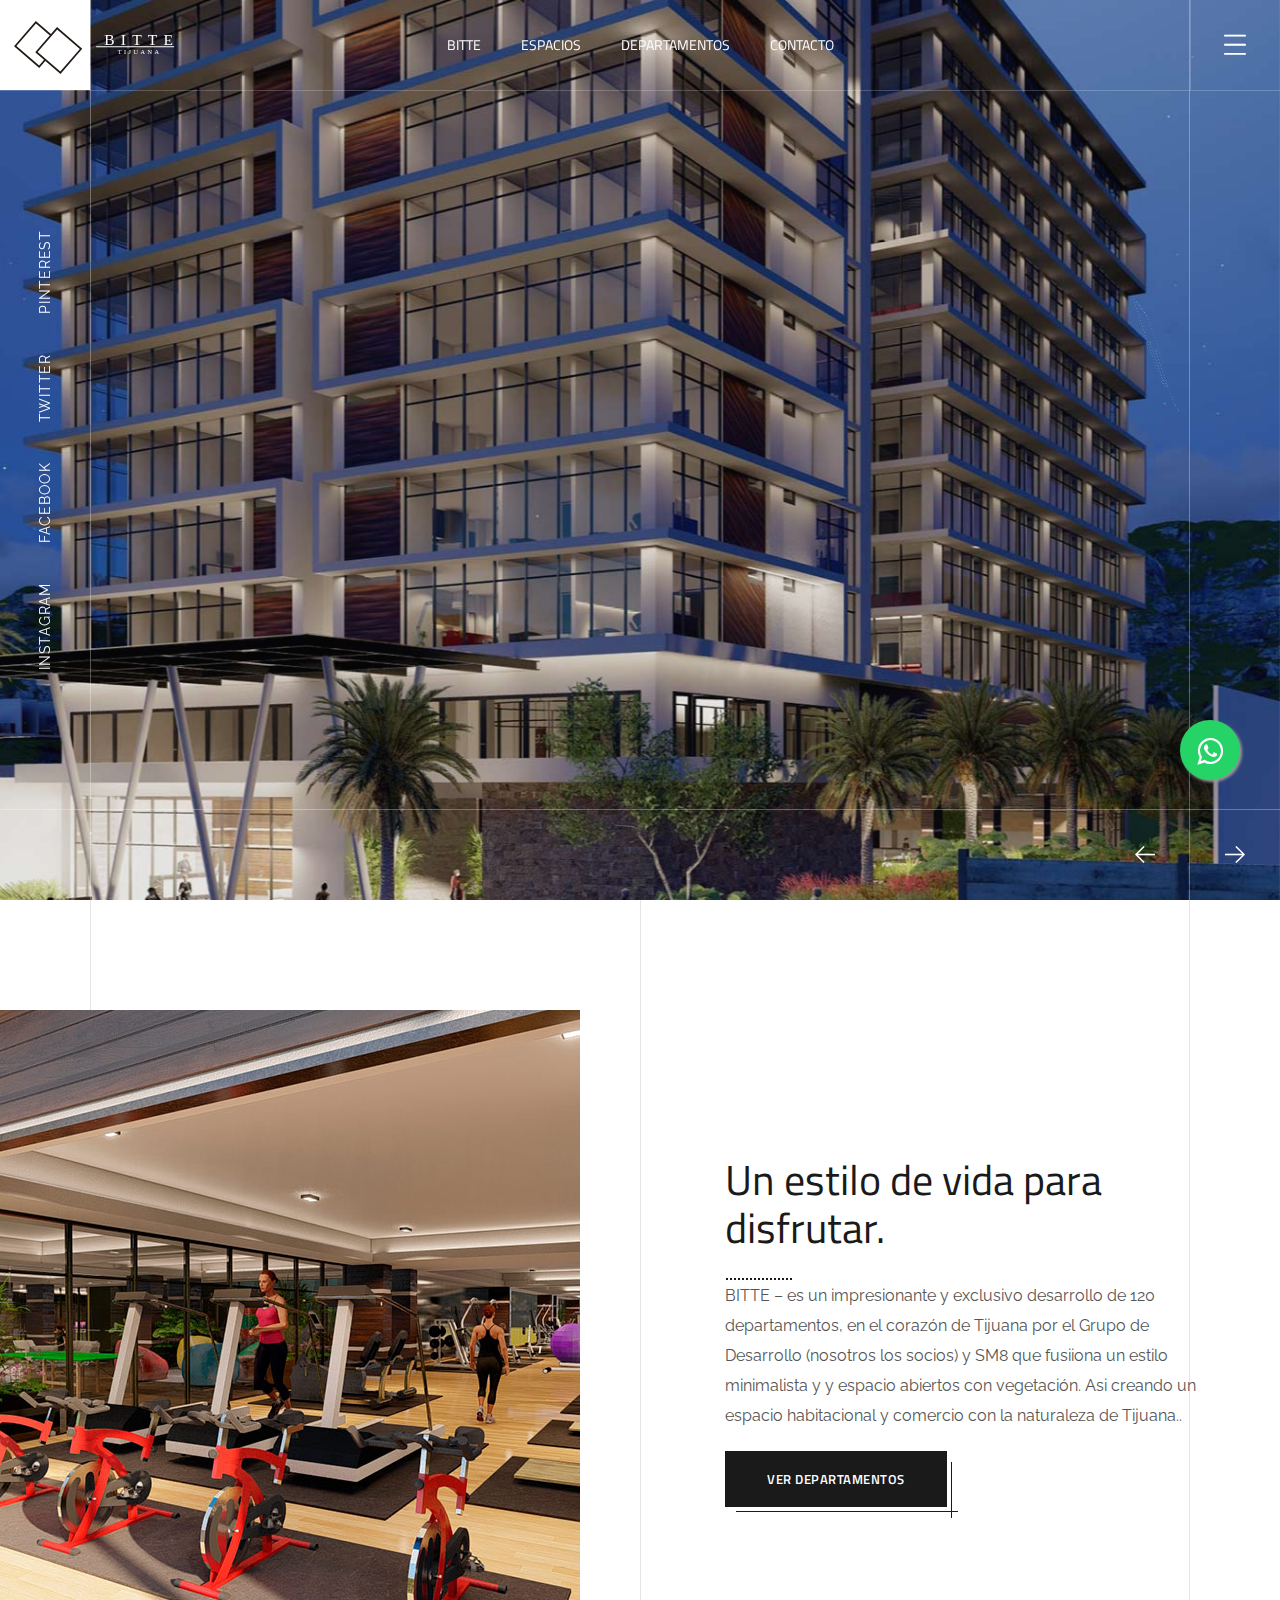
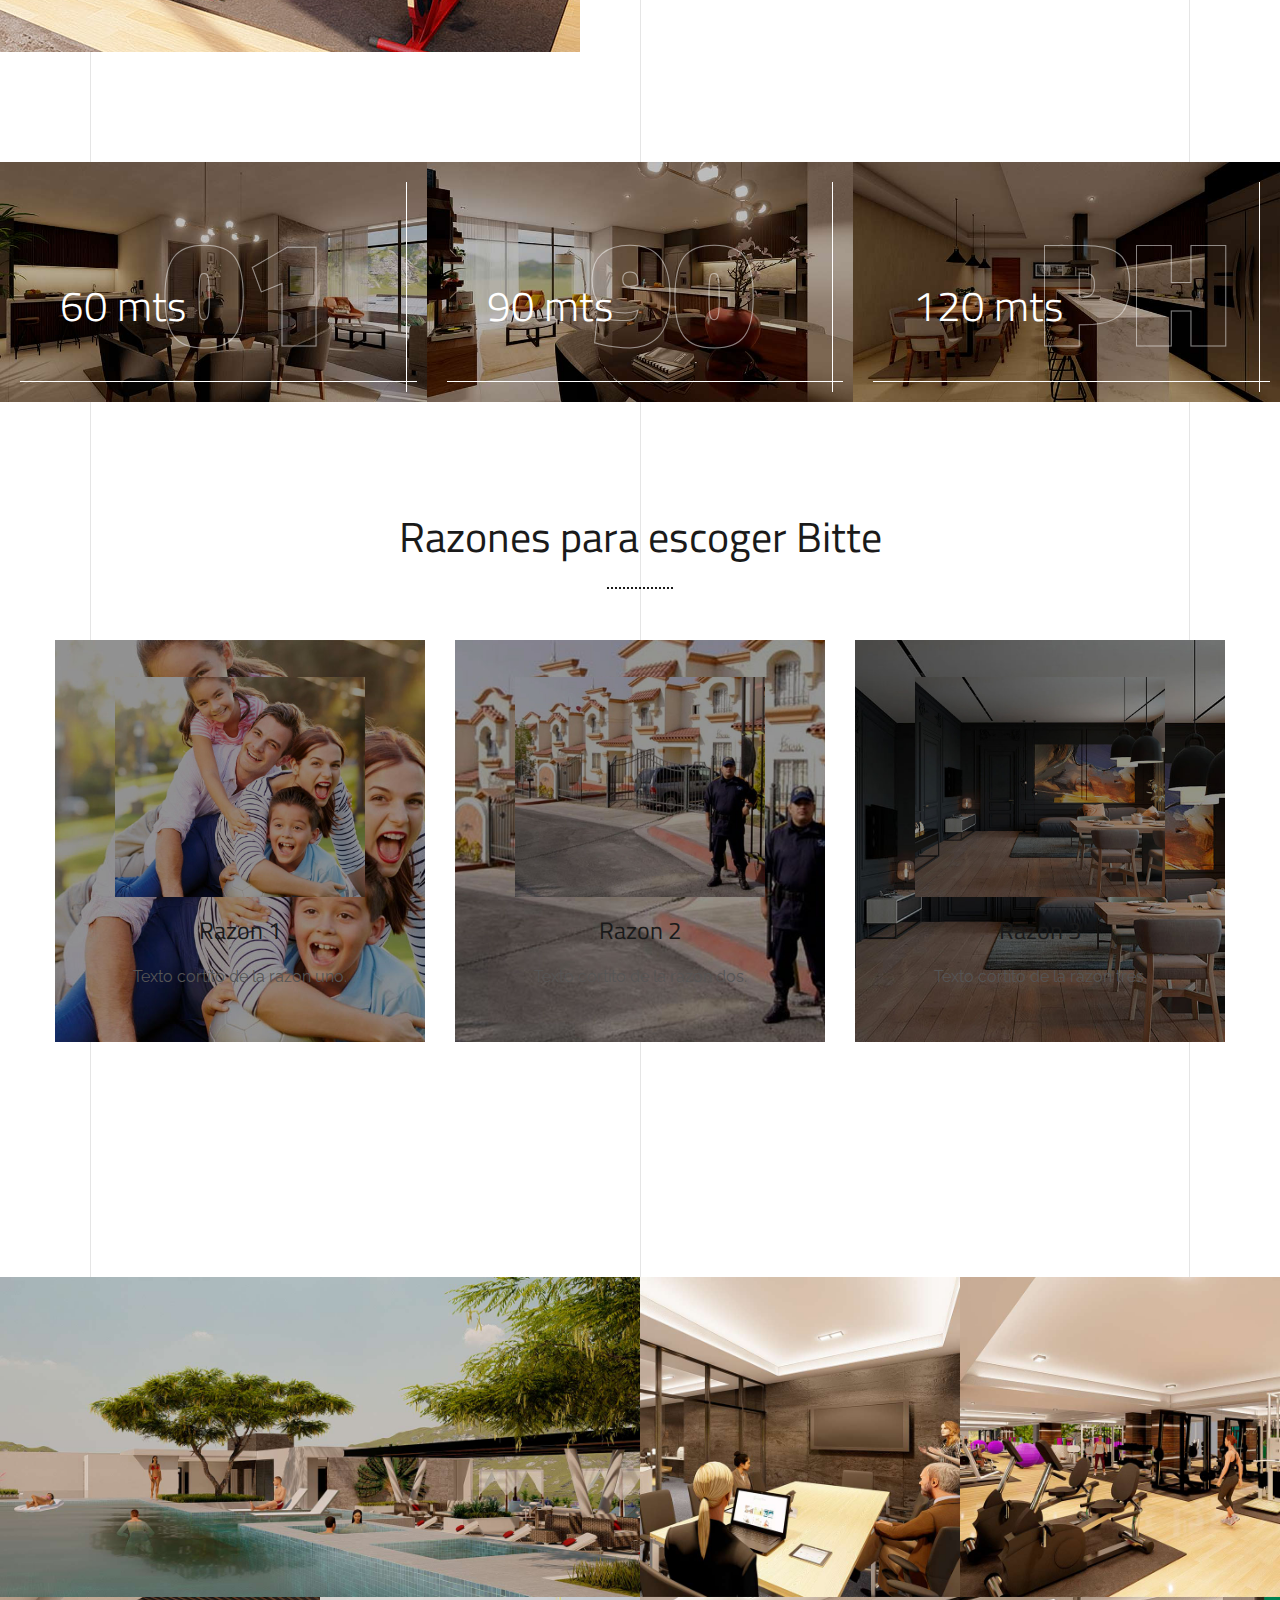
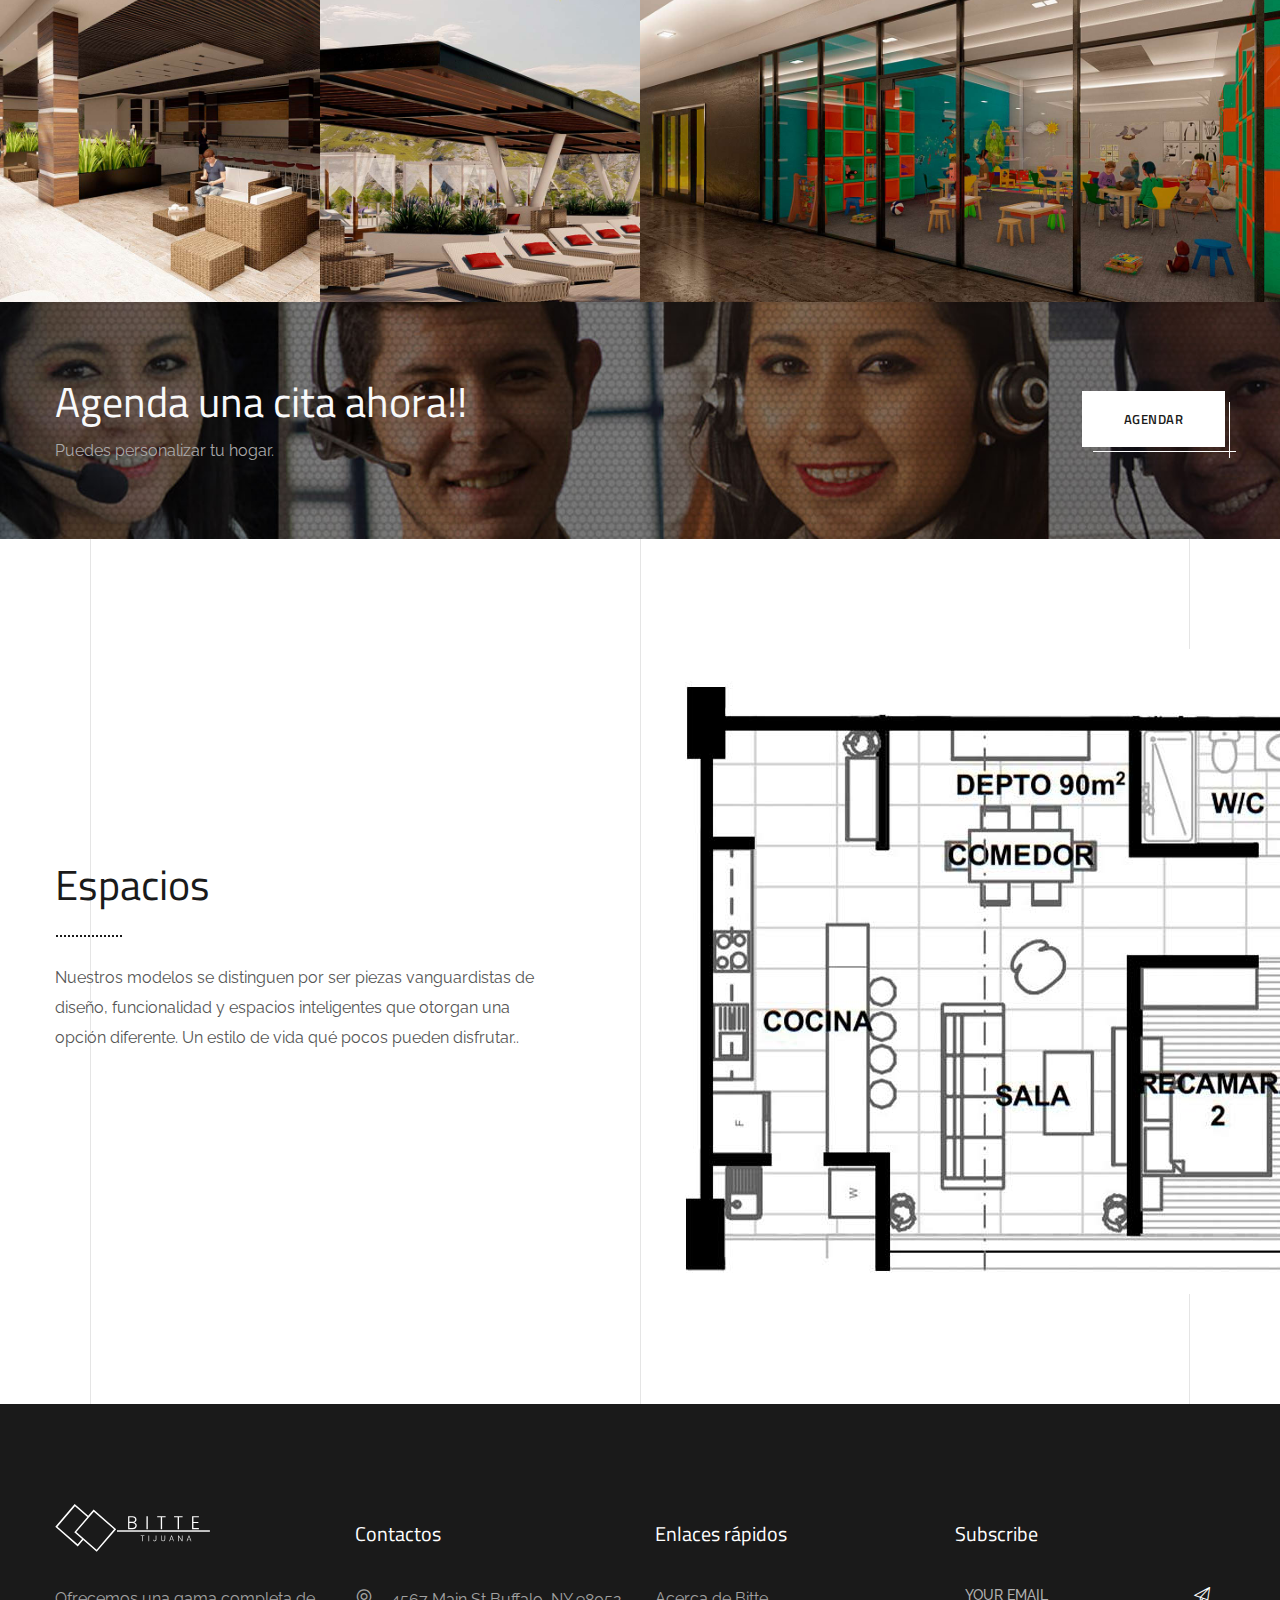
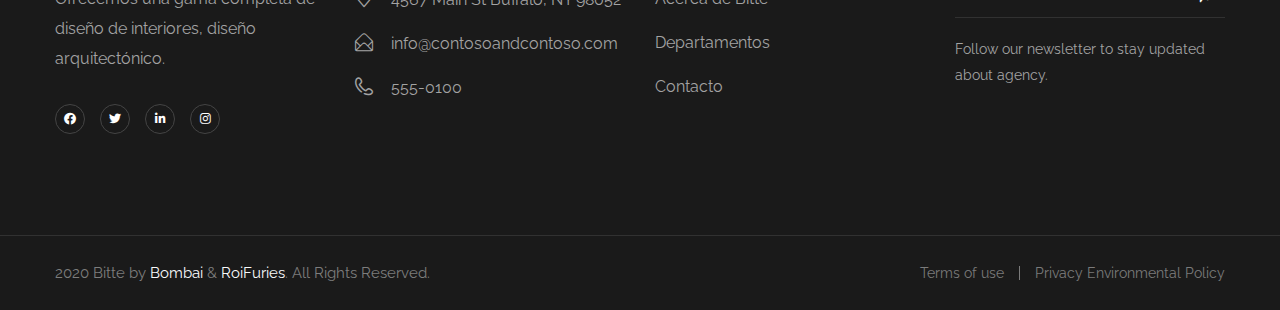
==== Bitte_Ahome.html @ 8642d8b3 "Changes 290721" ====
<!DOCTYPE html>
<html lang="en">

<head>
    <meta charset="utf-8">
    <meta http-equiv="X-UA-Compatible" content="IE=edge" />
    <meta name="viewport" content="width=device-width, initial-scale=1, maximum-scale=1" />
    <title>Bitte</title>
    <link rel="shortcut icon" type="image/x-icon" href="images/favicon.png" />
    <link rel="stylesheet" href="css/bootstrap.min.css" />
    <link rel="stylesheet" href="css/font-awesome.min.css" />
    <link rel="stylesheet" href="css/flaticon.css" />
    <link rel="stylesheet" href="css/owl.carousel.min.css" />
    <link rel="stylesheet" href="css/owl.theme.css" />
    <link rel="stylesheet" href="css/magnific-popup.css" />
    <link rel="stylesheet" href="css/lightgallery.css" />
    <link rel="stylesheet" href="css/woocommerce.css" />
    <link rel="stylesheet" href="css/royal-preload.css" />
    <link rel="stylesheet" href="./whats/w_style.css">

    <link rel="stylesheet" href="style.css" />
    <!-- REVOLUTION SLIDER CSS -->
    <link rel="stylesheet" type="text/css" href="plugins/revolution/revolution/css/settings.css">   
    <!-- REVOLUTION NAVIGATION STYLE -->
    <link rel="stylesheet" type="text/css" href="plugins/revolution/revolution/css/navigation.css">
</head>

<body>
    <!-- whatsapp nigga -->
	<link rel="stylesheet" href="https://maxcdn.bootstrapcdn.com/font-awesome/4.5.0/css/font-awesome.min.css">
	<a href="https://api.whatsapp.com/send?phone=525563388729&text=Hola%20quiero%20mas%20informacion" class="float" target="_blank">
	<i class="fa fa-whatsapp my-float"></i>
	</a>
<!--end to whatsapp nigga -->
    <div id="royal_preloader"></div>
    <div id="page" class="site">
        <header id="site-header" class="site-header header-transparent">
            <!-- Main Header start -->
            <div class="octf-main-header is-fixed">
                <div class="octf-area-wrap">
                    <div class="container-fluid octf-mainbar-container">
                        <div class="octf-mainbar">
                            <div class="octf-mainbar-row octf-row">
                                <div class="octf-col logo-col no-padding">
                                    <div id="site-logo" class="site-logo">
                                        <a href="index.html">
                                            <img src="images/logo.svg" alt="Theratio" class="">
                                        </a>
                                    </div>
                                </div>
                                <div class="octf-col menu-col no-padding">
                                    <nav id="site-navigation" class="main-navigation">
                                        <ul class="menu">
                                            <li><a href="Bitte_Ahome.html">Bitte    </a></li>
                                            <li><a href="BitteEspacios.html">Espacios</a></li>
                                            <li><a href="bitteDeptos.html">Departamentos</a></li>
                                            <li><a href="bitteContacto.html">Contacto</a></li>
                                        </ul>
                                    </nav>
                                </div>
                                <div class="octf-col cta-col text-right no-padding">
                                <!-- Call To Action -->
                                    <div class="octf-btn-cta">


                                        <div class="octf-sidepanel octf-cta-header">
                                            <div class="site-overlay panel-overlay"></div>
                                            <div id="panel-btn" class="panel-btn octf-cta-icons">
                                                <i class="ot-flaticon-menu"></i>
                                            </div>
                                        </div>
                                        
                                    </div>                              
                                </div>
                            </div>
                        </div>
                    </div>
                </div>
            </div>
            <div class="header_mobile">
                <div class="container-fluid">
                    <div class="octf-mainbar-row octf-row">
                        <div class="octf-col">
                            <div class="mlogo_wrapper clearfix">
                                <div class="mobile_logo">
                                    <a href="index.html">
                                        <img src="images/logo.svg" alt="Theratio">
                                    </a>
                                </div>
                            </div>
                        </div>
                        <div class="octf-col justify-content-end">
                            <div class="octf-search octf-cta-header">
                                <div class="toggle_search octf-cta-icons">
                                    <i class="ot-flaticon-search"></i>
                                </div>
                                <!-- Form Search on Header -->
                                <div class="h-search-form-field collapse">
                                    <div class="h-search-form-inner">
                                        <form role="search" method="get" class="search-form">
                                            <input type="search" class="search-field" placeholder="SEARCH..." value="" name="s">
                                            <button type="submit" class="search-submit"><i class="ot-flaticon-search"></i></button>
                                        </form>
                                    </div>                                  
                                </div>
                            </div>
                            <div class="octf-menu-mobile octf-cta-header">
                                <div id="mmenu-toggle" class="mmenu-toggle">
                                    <button><i class="ot-flaticon-menu"></i></button>
                                </div>
                                <div class="site-overlay mmenu-overlay"></div>
                                <div id="mmenu-wrapper" class="mmenu-wrapper on-right">
                                    <div class="mmenu-inner">
                                        <a class="mmenu-close" href="#"><i class="ot-flaticon-right-arrow"></i></a>
                                        <div class="mobile-nav">
                                            <ul id="menu-main-menu" class="mobile_mainmenu none-style">
                                                <li><a href="Bitte_Ahome.html">BITTE</a></li>
                                            <li><a href="BitteEspacios.html">Espacios</a></li>
                                            <li><a href="bitteDeptos.html">Departamentos</a></li>
                                            <li><a href="bitteContacto.html">Contacto</a></li>
                                            </ul>
                                        </div>
                                    </div>
                                </div>
                            </div>
                        </div>
                    </div>
                </div>
            </div>
        </header>

        <div id="side-panel" class="side-panel">
            <a href="#" class="side-panel-close"><i class="ot-flaticon-close-1"></i></a>
            <div class="side-panel-block">
                <div class="side-panel-wrap">
                    <div class="the-logo">
                        <a href="index-html">
                            <img src="images/logo-footer.svg" alt="Theratio">
                        </a>                    
                    </div>
                    <div class="ot-heading">
                        <h2 class="main-heading">Galería</h2>
                    </div>
                    <div class="image-gallery">
                        <div id="gallery-1" class="gallery galleryid-102 gallery-columns-3 gallery-size-thumbnail">
                            <figure class="gallery-item">
                                <div class="gallery-icon landscape">
                                    <!-- <a href="./images/galeria/bitte_Galeria1.jpg"></a> -->
                                        <img src="./images/galeria/bitte_Galeria1.jpg" class="" alt="">
                                    <!-- </a> -->
                                </div>
                            </figure>
                            <figure class="gallery-item">
                                <div class="gallery-icon landscape">
                                    <!-- <a href="#">   -->
                                        <img src="./images/galeria/bitte_Galeria2.jpg" class="" alt="">
                                    <!-- </a> -->
                                </div>
                            </figure>
                            <figure class="gallery-item">
                                <div class="gallery-icon landscape">
                                    <!-- <a href="./images/galeria/bitte_Galeria3.jpg"> -->
                                        <img src="./images/galeria/bitte_Galeria3.jpg" class="" alt="">
                                    <!-- </a> -->
                                </div>
                            </figure>
                            <figure class="gallery-item">
                                <div class="gallery-icon landscape">
                                    <!-- <a href="./images/galeria/bitte_Galeria1.jpg"> -->
                                        <img src="./images/galeria/bitte_Galeria1.jpg" class="" alt="">
                                    <!-- </a> -->
                                </div>
                            </figure>
                            <figure class="gallery-item">
                                <div class="gallery-icon landscape">
                                    <!-- <a href="./images/galeria/bitte_Galeria2.jpg"> -->
                                        <img src="./images/galeria/bitte_Galeria2.jpg" class="" alt="">
                                    <!-- </a> -->
                                </div>
                            </figure>
                            <figure class="gallery-item">
                                <div class="gallery-icon landscape">
                                    <!-- <a href="./images/galeria/bitte_Galeria3.jpg"> -->
                                        <img src="./images/galeria/bitte_Galeria3.jpg" class="" alt="">
                                    <!-- </a> -->
                                </div>
                            </figure>
                        </div>
                    </div>
                    <div class="ot-heading ">
                        <h2 class="main-heading">Contactanos</h2>
                    </div>
                    <div class="side-panel-cinfo">
                        <ul class="panel-cinfo">
                            <li class="panel-list-item">
                                <span class="panel-list-icon"><i class="ot-flaticon-place"></i></span>
                                <span class="panel-list-text"> 4567 Main St Buffalo, NY 98052  </span>
                            </li>
                            <li class="panel-list-item">
                                <span class="panel-list-icon"><i class="ot-flaticon-mail"></i></span>
                                <span class="panel-list-text">info@contosoandcontoso.com</span>
                            </li>
                            <li class="panel-list-item">
                                <span class="panel-list-icon"><i class="ot-flaticon-phone-call"></i></span>
                                <span class="panel-list-text">+1555-0100</span>
                            </li>
                        </ul>
                    </div>
                    <div class="side-panel-social">
                        <ul>
                            <li><a href="http://twitter.com" target="_self"><i class="fab fa-twitter"></i></a></li>
                            <li><a href="http://facebook.com" target="_self"><i class="fab fa-facebook-f"></i></a></li>
                            <li><a href="http://linkedin.com" target="_self"><i class="fab fa-linkedin-in"></i></a></li>
                            <li><a href="http://instagram" target="_self"><i class="fab fa-instagram"></i></a></li>
                        </ul>
                    </div>
                </div>
            </div>
        </div>

        <div id="content" class="site-content">
            <div class="p-0">
                <div class="grid-lines grid-lines-horizontal z-index-1">
                    <span class="g-line-horizontal line-bottom color-line-secondary"></span>
                </div>
                <div class="grid-lines grid-lines-vertical z-index-1">
                    <span class="g-line-vertical line-left color-line-secondary"></span>
                    <span class="g-line-vertical line-right color-line-secondary"></span>
                </div>
                <div id="rev_slider_one_wrapper" class="rev_slider_wrapper fullscreen-container" data-alias="mask-showcase" data-source="gallery">
                    <!-- START REVOLUTION SLIDER 5.4.1 fullscreen mode -->
                    <div id="rev_slider_one" class="rev_slider fullscreenbanner" style="display:none;" data-version="5.4.1">
                        <ul>
                        
                            <!-- SLIDE 1 -->
                            <li data-index="rs-70" data-transition="fade" data-slotamount="default" data-hideafterloop="0" data-hideslideonmobile="off"  data-easein="default" data-easeout="default" data-masterspeed="300"  data-thumb="https://via.placeholder.com/1920x950.png"  data-rotate="0"  data-saveperformance="off"  data-title="" data-param1="1" data-param2="" data-param3="" data-param4="" data-param5="" data-param6="" data-param7="" data-param8="" data-param9="" data-param10="" data-description="">
                                <!-- MAIN IMAGE -->
                                <img src="./images/home/bitte_slider1.jpg" data-bgcolor='rgba(255,255,255,0)' style='' alt=""  data-bgposition="center center" data-bgfit="cover" class="rev-slidebg" data-bgrepeat="no-repeat" data-bgparallax="off" data-no-retina>
                                
                                <!-- LAYER 1  right image overlay dark-->

                                                            
                                <!-- LAYER 3  Thin text title-->
                                <div class="tp-caption tp-resizeme tp-caption-big" 
                                    id="slide-70-layer-1" 
                                    data-x="['center','center','center','center']" data-hoffset="['56','46','34','0']" 
                                    data-y="['center','center','center','center']" data-voffset="['-64','-72','-65','-50']" 
                                    data-fontsize="['206',150','0','0']"
                                    data-lineheight="['206','170','127','80']"
                                    data-letterspacing="['104','85','63','39']"
                                    data-fontweight="['900','900','900','900']"
                                    data-color="['transparent','transparent','transparent','transparent']"
                                    data-whitespace="nowrap"
                         
                                    data-type="text" 
                                    data-responsive_offset="on" 
                
                                    data-frames='[{"delay":500,"split":"chars","splitdelay":0.1,"speed":500,"frame":"0","from":"x:[105%];z:0;rX:45deg;rY:0deg;rZ:90deg;sX:1;sY:1;skX:0;skY:0;","mask":"x:0px;y:0px;s:inherit;e:inherit;","to":"o:1;","ease":"power4.inOut"},{"delay":"wait","speed":1000,"frame":"999","to":"x:50px;z:0;rX:0deg;rY:0deg;rZ:0deg;sX:1;sY:1;skX:0;skY:0;","ease":"power3.inOut"}]'

                                    data-textAlign="['center','center','center','center']"
                
                                    >Estilo
                                </div>
                                       
                                <!-- LAYER 4  Bold Title-->
                                <div class="tp-caption tp-resizeme tp-caption-main" 
                                    id="slide-70-layer-2" 
                                    data-x="['center','center','center','center']" data-hoffset="['2','0','0','0']" 
                                    data-y="['center','center','center','center']" data-voffset="['-56','-63','-60','-65']"
                                    data-fontsize="['93','72','55','40']"
                                    data-lineheight="['83','70','51','55']"
                                    data-color="['#fff','#fff','#fff','#fff']"
                                    data-fontweight="['200','200','200','200']"
                                    data-whitespace="nowrap"
                         
                                    data-type="text" 
                                    data-responsive_offset="on" 
                                    
                                    data-frames='[{"delay":900,"speed":1000,"frame":"0","from":"x:50px;opacity:0;","to":"o:1;","ease":"power3.inOut"},{"delay":"wait","speed":1000,"frame":"999","to":"x:50px;opacity:0;","ease":"power3.inOut"}]'

                                    data-textAlign="['left','left','left','left']"
                
                                    >!Tu nuevo hogar te está esperando!
                                </div>
                                                                    
                                <!-- LAYER 5  Paragraph-->
                                <div class="tp-caption tp-resizeme tp-desc" 
                                    id="slide-70-layer-3" 
                                    data-x="['center','center','center','center']" data-hoffset="['0','0','0','0']"
                                    data-y="['center','center','center','center']" data-voffset="['54','43','31','15']" 
                                    data-fontsize="['19','18','17','16']"
                                    data-lineheight="['33','27','28','24']"
                                    data-width="['818','630','500','417']"
                                    data-weight="['500','500','500','500']"
                                    data-color="['#fff','#fff','#fff','#fff']"
                                    data-whitespace="normal"
                         
                                    data-type="text" 
                                    data-responsive_offset="on" 
                
                                    data-frames='[{"delay":1200,"speed":1000,"frame":"0","from":"x:50px;opacity:0;","to":"o:1;","ease":"power3.inOut"},{"delay":"wait","speed":1000,"frame":"999","to":"x:50px;opacity:0;","ease":"power3.inOut"}]'
                                    
                                    data-textAlign="['center','center','center','center']"
                
                                    >El mejor estilo de Tijuana
                                    </div> 
        
                                <!-- LAYER 6  Read More-->
                                <div class="tp-caption rev-btn" 
                                    id="slide-70-layer-4" 
                                    data-x="['center','center','center','center']" data-hoffset="['0','0','0','0']"  
                                    data-y="['center','center','center','center']" data-voffset="['170','140','119','110']"
                                    data-fontsize="['13','18','17','0']"
                                    data-lineheight="['25','18','16','16']"
                                    data-width="none"
                                    data-height="none"
                                    data-whitespace="nowrap"   
                                    data-responsive_offset="on" 
                
                                    data-frames='[{"delay":1500,"speed":1000,"frame":"0","from":"x:50px;opacity:0;","to":"o:1;","ease":"power3.inOut"},{"delay":"wait","speed":1000,"frame":"999","to":"x:50px;opacity:0;","ease":"power3.inOut"}]'
                                    
                                    data-textAlign="['center','center','center','center']"
                                    data-paddingtop="[0,0,0,0]"
                                    data-paddingright="[0,0,0,0]"
                                    data-paddingbottom="[0,0,0,0]"
                                    data-paddingleft="[0,0,0,0]"
                
                                    ><a href="./bitteDeptos.html" class="octf-btn octf-btn-primary btn-slider btn-large">Ver departamentos</a>
                                </div>  
                       
                            </li>  
                                         

                            <!-- SLIDE 1 -->
                            <li data-index="rs-71" data-transition="fade" data-slotamount="default" data-hideafterloop="0" data-hideslideonmobile="off"  data-easein="default" data-easeout="default" data-masterspeed="300"  data-thumb="https://via.placeholder.com/1920x950.png"  data-rotate="0"  data-saveperformance="off"  data-title="" data-param1="1" data-param2="" data-param3="" data-param4="" data-param5="" data-param6="" data-param7="" data-param8="" data-param9="" data-param10="" data-description="">
                                <!-- MAIN IMAGE -->
                                <img src="./images/home/bitte_slider3.jpg" data-bgcolor='#ffffff' style='' alt=""  data-bgposition="center center" data-bgfit="cover" data-bgrepeat="no-repeat" class="rev-slidebg" data-bgparallax="off" data-no-retina>
                                  
                                                            
                                <!-- LAYER 3  Thin text title-->
                                <div class="tp-caption tp-resizeme tp-caption-big" 
                                    id="slide-71-layer-1" 
                                    data-x="['center','center','center','center']" data-hoffset="['56','46','34','0']" 
                                    data-y="['center','center','center','center']" data-voffset="['-64','-72','-65','-50']" 
                                    data-fontsize="['206',150','0','0']"
                                    data-lineheight="['206','170','127','80']"
                                    data-letterspacing="['104','85','63','39']"
                                    data-fontweight="['900','900','900','900']"
                                    data-color="['transparent','transparent','transparent','transparent']"
                                    data-whitespace="nowrap"
                         
                                    data-type="text" 
                                    data-responsive_offset="on" 
                
                                    data-frames='[{"delay":500,"split":"chars","splitdelay":0.1,"speed":500,"frame":"0","from":"x:[105%];z:0;rX:45deg;rY:0deg;rZ:90deg;sX:1;sY:1;skX:0;skY:0;","mask":"x:0px;y:0px;s:inherit;e:inherit;","to":"o:1;","ease":"power4.inOut"},{"delay":"wait","speed":1000,"frame":"999","to":"x:50px;z:0;rX:0deg;rY:0deg;rZ:0deg;sX:1;sY:1;skX:0;skY:0;","ease":"power3.inOut"}]'

                                    data-textAlign="['center','center','center','center']"
                
                                    >Hogar
                                </div>
                                       
                                <!-- LAYER 4  Bold Title-->
                                <div class="tp-caption tp-resizeme tp-caption-main" 
                                    id="slide-71-layer-2" 
                                    data-x="['center','center','center','center']" data-hoffset="['2','0','0','0']" 
                                    data-y="['center','center','center','center']" data-voffset="['-56','-63','-60','-65']"
                                    data-fontsize="['93','72','55','40']"
                                    data-lineheight="['83','70','51','55']"
                                    data-color="['#fff','#fff','#fff','#fff']"
                                    data-fontweight="['200','200','200','200']"
                                    data-whitespace="nowrap"
                         
                                    data-type="text" 
                                    data-responsive_offset="on" 
                                    
                                    data-frames='[{"delay":900,"speed":1000,"frame":"0","from":"x:50px;opacity:0;","to":"o:1;","ease":"power3.inOut"},{"delay":"wait","speed":1000,"frame":"999","to":"x:50px;opacity:0;","ease":"power3.inOut"}]'

                                    data-textAlign="['left','left','left','left']"
                
                                    >!Tu nuevo hogar te está esperando!
                                </div>
                                                                    
                                <!-- LAYER 5  Paragraph-->
                                <div class="tp-caption tp-resizeme tp-desc" 
                                    id="slide-71-layer-3" 
                                    data-x="['center','center','center','center']" data-hoffset="['0','0','0','0']"
                                    data-y="['center','center','center','center']" data-voffset="['54','43','31','15']" 
                                    data-fontsize="['19','18','17','16']"
                                    data-lineheight="['33','27','28','24']"
                                    data-width="['818','630','500','417']"
                                    data-weight="['500','500','500','500']"
                                    data-color="['#fff','#fff','#fff','#fff']"
                                    data-whitespace="normal"
                         
                                    data-type="text" 
                                    data-responsive_offset="on" 
                
                                    data-frames='[{"delay":1200,"speed":1000,"frame":"0","from":"x:50px;opacity:0;","to":"o:1;","ease":"power3.inOut"},{"delay":"wait","speed":1000,"frame":"999","to":"x:50px;opacity:0;","ease":"power3.inOut"}]'
                                    
                                    data-textAlign="['center','center','center','center']"
                
                                    >El mejor estilo de Tijuana
                                    </div> 
        
                                <!-- LAYER 6  Read More-->
                                <div class="tp-caption rev-btn" 
                                    id="slide-71-layer-4" 
                                    data-x="['center','center','center','center']" data-hoffset="['0','0','0','0']"  
                                    data-y="['center','center','center','center']" data-voffset="['170','140','119','110']"
                                    data-fontsize="['13','18','17','0']"
                                    data-lineheight="['25','18','16','16']"
                                    data-width="none"
                                    data-height="none"
                                    data-whitespace="nowrap"   
                                    data-responsive_offset="on" 
                
                                    data-frames='[{"delay":1500,"speed":1000,"frame":"0","from":"x:50px;opacity:0;","to":"o:1;","ease":"power3.inOut"},{"delay":"wait","speed":1000,"frame":"999","to":"x:50px;opacity:0;","ease":"power3.inOut"}]'
                                    
                                    data-textAlign="['center','center','center','center']"
                                    data-paddingtop="[0,0,0,0]"
                                    data-paddingright="[0,0,0,0]"
                                    data-paddingbottom="[0,0,0,0]"
                                    data-paddingleft="[0,0,0,0]"
                
                                    ><a href="./bitteDeptos.html" class="octf-btn octf-btn-primary btn-slider btn-large">Ver departamentos</a>
                                </div>  
                            </li>  

                            <!-- SLIDE 1 -->
                            <li data-index="rs-72" data-transition="fade" data-slotamount="default" data-hideafterloop="0" data-hideslideonmobile="off"  data-easein="default" data-easeout="default" data-masterspeed="300"  data-thumb="https://via.placeholder.com/1920x950.png"  data-rotate="0"  data-saveperformance="off"  data-title="" data-param1="1" data-param2="" data-param3="" data-param4="" data-param5="" data-param6="" data-param7="" data-param8="" data-param9="" data-param10="" data-description="">
                                <!-- MAIN IMAGE -->
                                <img src="./images/home/bitte_slider2.jpg" data-bgcolor='#ffffff' style='' alt=""  data-bgposition="center center" data-bgfit="cover" data-bgrepeat="no-repeat" class="rev-slidebg" data-bgparallax="off" data-no-retina>
                                
                                                            
                                <!-- LAYER 3  Thin text title-->
                                <div class="tp-caption tp-resizeme tp-caption-big" 
                                    id="slide-72-layer-1" 
                                    data-x="['center','center','center','center']" data-hoffset="['56','46','34','0']" 
                                    data-y="['center','center','center','center']" data-voffset="['-64','-72','-65','-50']" 
                                    data-fontsize="['206',150','0','0']"
                                    data-lineheight="['206','170','127','80']"
                                    data-letterspacing="['104','85','63','39']"
                                    data-fontweight="['900','900','900','900']"
                                    data-color="['transparent','transparent','transparent','transparent']"
                                    data-whitespace="nowrap"
                         
                                    data-type="text" 
                                    data-responsive_offset="on" 
                
                                    data-frames='[{"delay":500,"split":"chars","splitdelay":0.1,"speed":500,"frame":"0","from":"x:[105%];z:0;rX:45deg;rY:0deg;rZ:90deg;sX:1;sY:1;skX:0;skY:0;","mask":"x:0px;y:0px;s:inherit;e:inherit;","to":"o:1;","ease":"power4.inOut"},{"delay":"wait","speed":1000,"frame":"999","to":"x:50px;z:0;rX:0deg;rY:0deg;rZ:0deg;sX:1;sY:1;skX:0;skY:0;","ease":"power3.inOut"}]'

                                    data-textAlign="['center','center','center','center']"
                
                                    >minimalista
                                </div>
                                       
                                <!-- LAYER 4  Bold Title-->
                                <div class="tp-caption tp-resizeme tp-caption-main" 
                                    id="slide-72-layer-2" 
                                    data-x="['center','center','center','center']" data-hoffset="['2','0','0','0']" 
                                    data-y="['center','center','center','center']" data-voffset="['-56','-63','-60','-65']"
                                    data-fontsize="['93','72','55','40']"
                                    data-lineheight="['83','70','51','55']"
                                    data-color="['#fff','#fff','#fff','#fff']"
                                    data-fontweight="['200','200','200','200']"
                                    data-whitespace="nowrap"
                         
                                    data-type="text" 
                                    data-responsive_offset="on" 
                                    
                                    data-frames='[{"delay":900,"speed":1000,"frame":"0","from":"x:50px;opacity:0;","to":"o:1;","ease":"power3.inOut"},{"delay":"wait","speed":1000,"frame":"999","to":"x:50px;opacity:0;","ease":"power3.inOut"}]'

                                    data-textAlign="['left','left','left','left']"
                
                                    > Estilo minimalista y  espacio abiertos
                                </div>
                                                                    
                                <!-- LAYER 5  Paragraph-->
                                <div class="tp-caption tp-resizeme tp-desc" 
                                    id="slide-72-layer-3" 
                                    data-x="['center','center','center','center']" data-hoffset="['0','0','0','0']"
                                    data-y="['center','center','center','center']" data-voffset="['54','43','31','15']" 
                                    data-fontsize="['19','18','17','16']"
                                    data-lineheight="['33','27','28','24']"
                                    data-width="['818','630','500','417']"
                                    data-weight="['500','500','500','500']"
                                    data-color="['#fff','#fff','#fff','#fff']"
                                    data-whitespace="normal"
                         
                                    data-type="text" 
                                    data-responsive_offset="on" 
                
                                    data-frames='[{"delay":1200,"speed":1000,"frame":"0","from":"x:50px;opacity:0;","to":"o:1;","ease":"power3.inOut"},{"delay":"wait","speed":1000,"frame":"999","to":"x:50px;opacity:0;","ease":"power3.inOut"}]'
                                    
                                    data-textAlign="['center','center','center','center']"
                
                                    >El mejor estilo de Tijuana
                                    </div> 
        
                                <!-- LAYER 6  Read More-->
                                <div class="tp-caption rev-btn" 
                                    id="slide-72-layer-4" 
                                    data-x="['center','center','center','center']" data-hoffset="['0','0','0','0']"  
                                    data-y="['center','center','center','center']" data-voffset="['170','140','119','110']"
                                    data-fontsize="['13','18','17','0']"
                                    data-lineheight="['25','18','16','16']"
                                    data-width="none"
                                    data-height="none"
                                    data-whitespace="nowrap"   
                                    data-responsive_offset="on" 
                
                                    data-frames='[{"delay":1500,"speed":1000,"frame":"0","from":"x:50px;opacity:0;","to":"o:1;","ease":"power3.inOut"},{"delay":"wait","speed":1000,"frame":"999","to":"x:50px;opacity:0;","ease":"power3.inOut"}]'
                                    
                                    data-textAlign="['center','center','center','center']"
                                    data-paddingtop="[0,0,0,0]"
                                    data-paddingright="[0,0,0,0]"
                                    data-paddingbottom="[0,0,0,0]"
                                    data-paddingleft="[0,0,0,0]"
                
                                    ><a href="./bitteDeptos.html" class="octf-btn octf-btn-primary btn-slider btn-large">Ver departamentos</a>
                                </div>  
                            </li>  
                            <!-- SLIDE 1 -->
                            <li data-index="rs-72" data-transition="fade" data-slotamount="default" data-hideafterloop="0" data-hideslideonmobile="off"  data-easein="default" data-easeout="default" data-masterspeed="300"  data-thumb="https://via.placeholder.com/1920x950.png"  data-rotate="0"  data-saveperformance="off"  data-title="" data-param1="1" data-param2="" data-param3="" data-param4="" data-param5="" data-param6="" data-param7="" data-param8="" data-param9="" data-param10="" data-description="">
                                <!-- MAIN IMAGE -->
                                <img src="./images/home/bitte_slider4.jpg" data-bgcolor='#ffffff' style='' alt=""  data-bgposition="center center" data-bgfit="cover" data-bgrepeat="no-repeat" class="rev-slidebg" data-bgparallax="off" data-no-retina>
                                
                                                            
                                <!-- LAYER 3  Thin text title-->
                                <div class="tp-caption tp-resizeme tp-caption-big" 
                                    id="slide-72-layer-1" 
                                    data-x="['center','center','center','center']" data-hoffset="['56','46','34','0']" 
                                    data-y="['center','center','center','center']" data-voffset="['-64','-72','-65','-50']" 
                                    data-fontsize="['206',150','0','0']"
                                    data-lineheight="['206','170','127','80']"
                                    data-letterspacing="['104','85','63','39']"
                                    data-fontweight="['900','900','900','900']"
                                    data-color="['transparent','transparent','transparent','transparent']"
                                    data-whitespace="nowrap"
                         
                                    data-type="text" 
                                    data-responsive_offset="on" 
                
                                    data-frames='[{"delay":500,"split":"chars","splitdelay":0.1,"speed":500,"frame":"0","from":"x:[105%];z:0;rX:45deg;rY:0deg;rZ:90deg;sX:1;sY:1;skX:0;skY:0;","mask":"x:0px;y:0px;s:inherit;e:inherit;","to":"o:1;","ease":"power4.inOut"},{"delay":"wait","speed":1000,"frame":"999","to":"x:50px;z:0;rX:0deg;rY:0deg;rZ:0deg;sX:1;sY:1;skX:0;skY:0;","ease":"power3.inOut"}]'

                                    data-textAlign="['center','center','center','center']"
                
                                    >minimalista
                                </div>
                                       
                                <!-- LAYER 4  Bold Title-->
                                <div class="tp-caption tp-resizeme tp-caption-main" 
                                    id="slide-72-layer-2" 
                                    data-x="['center','center','center','center']" data-hoffset="['2','0','0','0']" 
                                    data-y="['center','center','center','center']" data-voffset="['-56','-63','-60','-65']"
                                    data-fontsize="['93','72','55','40']"
                                    data-lineheight="['83','70','51','55']"
                                    data-color="['#fff','#fff','#fff','#fff']"
                                    data-fontweight="['200','200','200','200']"
                                    data-whitespace="nowrap"
                         
                                    data-type="text" 
                                    data-responsive_offset="on" 
                                    
                                    data-frames='[{"delay":900,"speed":1000,"frame":"0","from":"x:50px;opacity:0;","to":"o:1;","ease":"power3.inOut"},{"delay":"wait","speed":1000,"frame":"999","to":"x:50px;opacity:0;","ease":"power3.inOut"}]'

                                    data-textAlign="['left','left','left','left']"
                
                                    > Estilo minimalista y espacio abiertos
                                </div>
                                                                    
                                <!-- LAYER 5  Paragraph-->
                                <div class="tp-caption tp-resizeme tp-desc" 
                                    id="slide-72-layer-3" 
                                    data-x="['center','center','center','center']" data-hoffset="['0','0','0','0']"
                                    data-y="['center','center','center','center']" data-voffset="['54','43','31','15']" 
                                    data-fontsize="['19','18','17','16']"
                                    data-lineheight="['33','27','28','24']"
                                    data-width="['818','630','500','417']"
                                    data-weight="['500','500','500','500']"
                                    data-color="['#fff','#fff','#fff','#fff']"
                                    data-whitespace="normal"
                         
                                    data-type="text" 
                                    data-responsive_offset="on" 
                
                                    data-frames='[{"delay":1200,"speed":1000,"frame":"0","from":"x:50px;opacity:0;","to":"o:1;","ease":"power3.inOut"},{"delay":"wait","speed":1000,"frame":"999","to":"x:50px;opacity:0;","ease":"power3.inOut"}]'
                                    
                                    data-textAlign="['center','center','center','center']"
                
                                    >El mejor estilo de Tijuana
                                    </div> 
        
                                <!-- LAYER 6  Read More-->
                                <div class="tp-caption rev-btn" 
                                    id="slide-72-layer-4" 
                                    data-x="['center','center','center','center']" data-hoffset="['0','0','0','0']"  
                                    data-y="['center','center','center','center']" data-voffset="['170','140','119','110']"
                                    data-fontsize="['13','18','17','0']"
                                    data-lineheight="['25','18','16','16']"
                                    data-width="none"
                                    data-height="none"
                                    data-whitespace="nowrap"   
                                    data-responsive_offset="on" 
                
                                    data-frames='[{"delay":1500,"speed":1000,"frame":"0","from":"x:50px;opacity:0;","to":"o:1;","ease":"power3.inOut"},{"delay":"wait","speed":1000,"frame":"999","to":"x:50px;opacity:0;","ease":"power3.inOut"}]'
                                    
                                    data-textAlign="['center','center','center','center']"
                                    data-paddingtop="[0,0,0,0]"
                                    data-paddingright="[0,0,0,0]"
                                    data-paddingbottom="[0,0,0,0]"
                                    data-paddingleft="[0,0,0,0]"
                
                                    ><a href="./bitteDeptos.html" class="octf-btn octf-btn-primary btn-slider btn-large">Ver departamentos</a>
                                </div>  
                            </li> 
                                                    
                  
                        </ul>
                        <div class="tp-bannertimer"></div>

                    </div>
                </div>
                <div class="banner-desc-1">
                    <ul>
                        <li><a href="#"><span>pinterest</span></a></li>
                        <li><a href="#"><span>twitter</span></a></li>
                        <li><a href="#"><span>facebook</span></a></li>
                        <li><a href="#"><span>instagram</span></a></li>
                    </ul>
                </div>
            </div>

            <!-- <section class="story-1">
                <div class="container">
                    <div class="row">
                        <div class="col-lg-6 col-md-12">
                            <div class="story-text">
                                <p>“Even if you don’t have a ready sketch of what you want – we will help you to get the result you dreamed of.”</p>
                            </div>
                        </div>
                        <div class="col-lg-6 col-md-12">
                            <div class="story-author">
                                <img src="https://via.placeholder.com/140x140.png" class="" alt="">
                                <div class="story-content">
                                    <h5 class="story-title">David Oswald</h5>
                                    <p class="story-description">founder of company</p>
                                </div>
                            </div>
                        </div>
                    </div>
                </div>
            </section> -->
            <section class="about-1">
                <div class="grid-lines grid-lines-vertical">
                    <span class="g-line-vertical line-left color-line-default"></span>
                    <span class="g-line-vertical line-center color-line-default"></span>
                    <span class="g-line-vertical line-right color-line-default"></span>
                </div>
                <div class="container">
                    <div class="row">
                        <div class="col-lg-6 col-md-12 mb-5 mb-lg-0">
                            <div class="about-img-1">
                                <img src="./images/home/bitte_section1.jpg" alt="">
                            </div>
                        </div>
                        <div class="col-lg-6 col-md-12 align-self-center">
                            <div class="about-content-1 ml-xl-70">
                                <div class="ot-heading is-dots">
                                    <!-- <span>[ about company ]</span> -->
                                    <h2 class="main-heading">Un estilo de vida para disfrutar.</h2>
                                </div>
                                <p>BITTE – es un impresionante y exclusivo desarrollo de
                                    120 departamentos, en el corazón de Tijuana por el
                                    Grupo de Desarrollo (nosotros los socios) y SM8 que
                                    fusiiona un estilo minimalista y y espacio abiertos con
                                    vegetación. Asi creando un espacio habitacional y
                                    comercio con la naturaleza de Tijuana..</p>
                                <div class="ot-button">
                                    <a href="bitteDeptos.html" class="octf-btn octf-btn-dark">Ver departamentos</a>
                                </div>
                            </div>
                        </div>
                    </div>
                </div>
            </section>
            <!-- <div class="client-1 bg-light-1">
                <div class="container-fluid">
                    <div class="row">
                        <div class="col-lg-12">
                            <div class="clients-slide owl-theme owl-carousel">
                                <div class="img-item">
                                    <figure><img src="https://via.placeholder.com/300x145.png" alt=""></figure>
                                </div>
                                <div class="img-item">
                                    <figure><img src="https://via.placeholder.com/300x145.png" alt=""></figure>
                                </div>
                                <div class="img-item">
                                    <figure><img src="https://via.placeholder.com/300x145.png" alt=""></figure>
                                </div>
                                <div class="img-item">
                                    <figure><img src="https://via.placeholder.com/300x145.png" alt=""></figure>
                                </div>
                                <div class="img-item">
                                    <figure><img src="https://via.placeholder.com/300x145.png" alt=""></figure>
                                </div>
                                <div class="img-item">
                                    <figure><img src="https://via.placeholder.com/300x145.png" alt=""></figure>
                                </div>
                                <div class="img-item">
                                    <figure><img src="https://via.placeholder.com/300x145.png" alt=""></figure>
                                </div>
                                <div class="img-item">
                                    <figure><img src="https://via.placeholder.com/300x145.png" alt=""></figure>
                                </div>
                                <div class="img-item">
                                    <figure><img src="https://via.placeholder.com/300x145.png" alt=""></figure>
                                </div>
                                <div class="img-item">
                                    <figure><img src="https://via.placeholder.com/300x145.png" alt=""></figure>
                                </div>
                                <div class="img-item">
                                    <figure><img src="https://via.placeholder.com/300x145.png" alt=""></figure>
                                </div>
                                <div class="img-item">
                                    <figure><img src="https://via.placeholder.com/300x145.png" alt=""></figure>
                                </div>
                            </div>
                        </div>
                    </div>
                </div>
            </div> -->
            <div>
                <div class="container-fluid">
                    <div class="row justify-content-center">
                        <div class="col-lg-4 col-md-6 px-0">
                            <div class="cate-lines h-light">
                                <div class="cate-item">
                                    <a href="#">                
                                        <img src="./images/home/bitte_depto1_60.jpg" alt="Bitte Depa 60 mts">
                                    </a>                
                                    <div class="cate-item_content">
                                        <a href="./bitteDepa60mts.html"><h2> 60 mts<span class="number-stroke">01</span></h2></a>
                                    </div>
                                </div>
                            </div>
                        </div>
                        <div class="col-lg-4 col-md-6 px-0">
                            <div class="cate-lines h-light">
                                <div class="cate-item">
                                    <a href="#">                
                                        <img src="./images/home/bitte_depto2_90.jpg" alt="Bitte depa 90 mts">
                                    </a>                
                                    <div class="cate-item_content">
                                        <a href="./bitteDepa90mts.html"><h2>90 mts<span class="number-stroke">90</span></h2></a>
                                    </div>
                                </div>
                            </div>
                        </div>
                        <div class="col-lg-4 col-md-6 px-0">
                            <div class="cate-lines h-light">
                                <div class="cate-item">
                                    <a href="#">                
                                        <img src="./images/home/bitte_depto3_PH.jpg" alt="">
                                    </a>                
                                    <div class="cate-item_content">
                                        <a href="./bitteDepaPH.html"><h2>120 mts<span class="number-stroke">PH</span></h2></a>
                                    </div>
                                </div>
                            </div>
                        </div>
                    </div>
                </div>
            </div>
            <section class="services-1">
                <div class="grid-lines grid-lines-vertical">
                    <span class="g-line-vertical line-left color-line-default"></span>
                    <span class="g-line-vertical line-center color-line-default"></span>
                    <span class="g-line-vertical line-right color-line-default"></span>
                </div>
                <div class="container">
                    <div class="row">
                        <div class="col-md-12 text-center theratio-align-center">
                            <div class="ot-heading is-dots">
                                <!-- <span>[ OUR SERVICES ]</span> -->
                                <h2 class="main-heading">Razones para escoger Bitte</h2>
                            </div>
                            <div class="space-50"></div>
                        </div>
                    </div>
                    <div class="row justify-content-center">
                        <div class="col-lg-4 col-md-6 col-sm-12">
                            <div class="icon-box icon-box--bg-img icon-box--icon-top icon-box--is-line-hover icon-bg-1 text-center">
                                <div class="icon-main"><img src="./images/REF/r1.jpg" alt=""></div>
                                <div class="content-box">
                                    <h5><a href="servcies-detail-1.html">Razon 1</a></h5>
                                    <p>Texto cortito de la razon uno.</p>
                                </div>
                                <div class="link-box">
                                    <!-- <a href="servcies-detail-1.html" class="btn-details">Más</a> -->
                                </div>
                            </div>
                        </div>
                        <div class="col-lg-4 col-md-6 col-sm-12">
                            <div class="icon-box icon-box--bg-img icon-box--icon-top icon-box--is-line-hover icon-bg-2 text-center">
                                <div class="icon-main"><img src="./images/REF/r2.jpg" alt=""></div>
                                <div class="content-box">
                                    <h5><a href="servcies-detail-1.html">Razon 2</a></h5>
                                    <p>Texto cortito de la razon dos.</p>
                                </div>
                                <div class="link-box">
                                    <!-- <a href="servcies-detail-1.html" class="btn-details">Más</a> -->
                                </div>
                            </div>
                        </div>
                        <div class="col-lg-4 col-md-6 col-sm-12">
                            <div class="icon-box icon-box--bg-img icon-box--icon-top icon-box--is-line-hover icon-bg-3 text-center">
                                <div class="icon-main"><img src="./images/REF/r3.jpg" alt=""></div>
                                <div class="content-box">
                                    <h5><a href="servcies-detail-1.html">Razon 3</a></h5>
                                    <p>Texto cortito de la razon tres.</p>
                                </div>
                                <div class="link-box">
                                    <!-- <a href="servcies-detail-1.html" class="btn-details">Más</a> -->
                                </div>
                            </div>
                        </div>
                        <div class="space-120"></div>
                    </div>
                    
                </div>
            </section>
            <section class="p-0">
                <div class="projects-grid pf_4_cols style-2 p-info-s2 img-scale w-auto no-gaps mx-0">
                    <div class="grid-sizer"></div>
                    <div class="project-item category-19 thumb2x">
                        <div class="projects-box">
                            <div class="projects-thumbnail">
                                <a href="#">
                                    <img src="./images/home/bitte_amenidades_1.jpg" alt="">
                                </a>
                                <div class="overlay">
                                    <h5>Roof-top con alberca
                                    </h5>
                                    <i class="ot-flaticon-add"></i>
                                </div>
                            </div>
                            <div class="portfolio-info">
                                <div class="portfolio-info-inner">
                                    <h5><a class="title-link" href="#">Roof-top con alberca
                                    </a></h5>
                                    <!-- <p class="portfolio-cates"><a href="#">Amenidades</a></p>  -->
                                </div>           
                                <a class="overlay" href="#"></a>
                            </div>
                        </div>
                    </div>
                    <div class="project-item category-14 ">
                        <div class="projects-box">
                            <div class="projects-thumbnail">
                                <a href="#">
                                    <img src="./images/home/bitte_amenidades_2.jpg" alt="">
                                </a>
                                <div class="overlay">
                                    <h5>Centro de Negocios</h5>
                                    <i class="ot-flaticon-add"></i>
                                </div>
                            </div>
                            <div class="portfolio-info">
                                <div class="portfolio-info-inner">
                                    <h5><a class="title-link" href="#">Centro de Negocios</h5></a></h5>
                                    <p class="portfolio-cates">
                                        <!-- <a href="#">Decor</a>
                                        <a href="#">Interior</a> -->
                                    </p>
                                </div>
                                <a class="overlay" href="#"></a>
                            </div>
                        </div>
                    </div>
                    <div class="project-item category-15 ">
                        <div class="projects-box">
                            <div class="projects-thumbnail">
                                <a href="#">
                                    <img src="./images/home/bitte_amenidades_3.jpg" alt="">
                                </a>
                                <div class="overlay">
                                    <h5>GYM</h5>
                                    <i class="ot-flaticon-add"></i>
                                </div>
                            </div>
                            <div class="portfolio-info">
                                <div class="portfolio-info-inner">
                                    <h5><a class="title-link" href="#">GYM</a></h5>
                                    <!-- <p class="portfolio-cates"><a href="#">Architecture</a></p>  -->
                                </div>
                                <a class="overlay" href="#"></a>
                            </div>
                        </div>
                    </div>
                    <div class="project-item category-20 ">
                        <div class="projects-box">
                            <div class="projects-thumbnail">
                                <a href="#">
                                    <img src="./images/home/bitte_amenidades_4.jpg" alt="">
                                </a>
                                <div class="overlay">
                                    <h5>Área  comercial-espacios abiertos  </h5>
                                    <i class="ot-flaticon-add"></i>
                                </div>
                            </div>
                            <div class="portfolio-info">
                                <div class="portfolio-info-inner">
                                    <h5><a class="title-link" href="#">Área  comercial-espacios abiertos  </a></h5>
                                    <!-- <p class="portfolio-cates"><a href="#">Furniture</a></p>  -->
                                </div>
                                <a class="overlay" href="#"></a>
                            </div>
                        </div>
                    </div>
                    <div class="project-item category-19 ">
                        <div class="projects-box">
                            <div class="projects-thumbnail">
                                <a href="#">
                                    <img src="./images/home/bitte_amenidades_5.jpg" alt="">
                                </a>
                                <div class="overlay">
                                    <h5>Roof top con alberca</h5>
                                    <i class="ot-flaticon-add"></i>
                                </div>
                            </div>
                            <div class="portfolio-info">
                                <div class="portfolio-info-inner">
                                    <h5><a class="title-link" href="#">Roof top con alberca</a></h5>
                                    <!-- <p class="portfolio-cates"><a href="#">Furniture</a></p>  -->
                                </div>
                                <a class="overlay" href="#"></a>
                            </div>
                        </div>
                    </div>
                    <div class="project-item category-14 thumb2x">
                        <div class="projects-box">
                            <div class="projects-thumbnail">
                                <a href="#">
                                    <img src="./images/home/bitte_amenidades_6.jpg" alt="">
                                </a>
                                <div class="overlay">
                                    <h5>Guardería</h5>
                                    <i class="ot-flaticon-add"></i>
                                </div>
                            </div>
                            <div class="portfolio-info">
                                <div class="portfolio-info-inner">
                                    <h5><a class="title-link" href="#">Guardería</a></h5>
                                    <!-- <p class="portfolio-cates"><a href="#">Furniture</a><a href="#">interior</a></p>  -->
                                </div>
                                <a class="overlay" href="#"></a>
                            </div>
                        </div>
                    </div>
                </div>
            </section>
            <section class="cta">
                <div class="container">
                    <div class="row">
                        <div class="col-lg-8 mb-4 mb-lg-0">
                            <h2 class="text-light mb-0">Agenda una cita ahora!!</h2>
                            <div class="space-5"></div>
                            <p class=" mb-0">Puedes personalizar tu hogar.</p>
                        </div>
                        <div class="col-lg-4 text-left text-lg-right align-self-center">
                            <div class="ot-button">
                                <a href="contact.html" class="octf-btn octf-btn-light border-hover-light">Agendar</a>
                            </div>
                        </div>
                    </div>
                </div>
            </section>
            <section class="skill-1">
                <div class="grid-lines grid-lines-vertical">
                    <span class="g-line-vertical line-left color-line-default"></span>
                    <span class="g-line-vertical line-center color-line-default"></span>
                    <span class="g-line-vertical line-right color-line-default"></span>
                </div>
                <div class="container">
                    <div class="row">
                        <div class="col-lg-6 col-md-12 align-self-center">
                            <div class="skill-content-1 mr-xl-70">
                                <div class="ot-heading is-dots">
                                    <!-- <span>[ our skills ]</span> -->
                                    <h2 class="main-heading">Espacios</h2>
                                </div>
                                <div class="space-20"></div>
                                <div class="space-5"></div>
                                <p>Nuestros modelos se distinguen por ser piezas
                                    vanguardistas de diseño, funcionalidad y espacios
                                    inteligentes que otorgan una opción diferente.
                                    Un estilo de vida qué pocos pueden disfrutar..</p>
                                <div class="space-10"></div>
                                <!-- <div class="ot-progress pb-3" data-percent="65" data-processed="true">
                                    <div class="overflow">
                                        <span class="pname f-left">interior sketch</span>
                                    </div>
                                    <div class="iprogress">
                                        <div class="progress-bar"><span class="ppercent">65%</span></div>
                                    </div>
                                </div>
                                <div class="ot-progress pb-3" data-percent="85" data-processed="true">
                                    <div class="overflow"><span class="pname f-left">3D Modeling</span></div>
                                    <div class="iprogress">
                                        <div class="progress-bar"><span class="ppercent">85%</span></div>
                                    </div>
                                </div>
                                <div class="ot-progress pb-3" data-percent="55" data-processed="true">
                                    <div class="overflow"><span class="pname f-left">2D Planning</span></div>
                                    <div class="iprogress">
                                        <div class="progress-bar"><span class="ppercent">55%</span></div>
                                    </div>
                                </div> -->
                            </div>
                        </div>
                        <div class="col-lg-6 col-md-12 mt-4 mt-lg-0 align-self-center">
                            <div class="skill-img-1">
                                <img src="./images/home/bitte_plano.jpg" alt="">
                            </div>
                        </div>
                    </div>
                </div>
            </section>
            <!-- <section class="section-team-list team-1">
                <div class="container">
                    <div class="row">
                        <div class="col-lg-12 text-center theratio-align-center">
                            <div class="ot-heading is-dots">
                                <span>[ our professionals ]</span>
                                <h2 class="main-heading">Meet Our Skilled Team</h2>
                            </div>
                        </div>
                    </div>
                </div>
                <div class="container-fluid">
                    <div class="row">
                        <div class="team-slider owl-theme owl-carousel">
                            <div class="team-item">
                                <div class="team-wrap">
                                    <div class="team-thumb">
                                        <img src="https://via.placeholder.com/750x977.png" alt="Christina Torres">
                                    </div>
                                    <div class="team-text-overlay">
                                        <div class="team-info dtable">
                                            <div class="dcell">
                                                <h4 class="m_name">Christina Torres</h4>
                                                <div class="team-social flex-middle">
                                                    <span class="ot-flaticon-add"></span>
                                                    <a href="https://twitter.com"><i class="fab fab fa-twitter"></i></a>
                                                    <a href="https://linkedin.com"><i class="fab fab fa-linkedin-in"></i></a>
                                                    <a href="https://instagram.com"><i class="fab fab fa-instagram"></i></a>
                                                </div>  
                                            </div>
                                            <div class="m_extra">
                                                <span>[ Company Founder ]</span>
                                            </div>
                                        </div>
                                    </div>
                                </div>
                            </div>
                            <div class="team-item">
                                <div class="team-wrap">
                                    <div class="team-thumb">
                                        <img src="https://via.placeholder.com/750x977.png" alt="Jesica Lina">
                                    </div>
                                    <div class="team-text-overlay">
                                        <div class="team-info dtable">
                                            <div class="dcell">
                                                <h4 class="m_name">Jesica Lina</h4>
                                                <div class="team-social flex-middle">
                                                    <span class="ot-flaticon-add"></span>
                                                    <a href="https://twitter.com"><i class="fab fab fa-twitter"></i></a>
                                                    <a href="https://linkedin.com"><i class="fab fab fa-linkedin-in"></i></a>
                                                    <a href="https://instagram.com"><i class="fab fab fa-instagram"></i></a>
                                                </div>  
                                            </div>
                                            <div class="m_extra">
                                                <span>[ Marketing Manager ]</span>
                                            </div>
                                        </div>
                                    </div>
                                </div>
                            </div>
                            <div class="team-item">
                                <div class="team-wrap">
                                    <div class="team-thumb">
                                        <img src="https://via.placeholder.com/750x977.png" alt="Robert Cooper">
                                    </div>
                                    <div class="team-text-overlay">
                                        <div class="team-info dtable">
                                            <div class="dcell">
                                                <h4 class="m_name">Robert Cooper</h4>
                                                <div class="team-social flex-middle">
                                                    <span class="ot-flaticon-add"></span>
                                                    <a href="https://twitter.com"><i class="fab fab fa-twitter"></i></a>
                                                    <a href="https://linkedin.com"><i class="fab fab fa-linkedin-in"></i></a>
                                                    <a href="https://instagram.com"><i class="fab fab fa-instagram"></i></a>
                                                </div>  
                                            </div>
                                            <div class="m_extra">
                                                <span>[ Finance Manager ]</span>
                                            </div>
                                        </div>
                                    </div>
                                </div>
                            </div>
                            <div class="team-item">
                                <div class="team-wrap">
                                    <div class="team-thumb">
                                        <img src="https://via.placeholder.com/750x977.png" alt="Olivia Peterson">
                                    </div>
                                    <div class="team-text-overlay">
                                        <div class="team-info dtable">
                                            <div class="dcell">
                                                <h4 class="m_name">Olivia Peterson</h4>
                                                <div class="team-social flex-middle">
                                                    <span class="ot-flaticon-add"></span>
                                                    <a href="https://twitter.com"><i class="fab fab fa-twitter"></i></a>
                                                    <a href="https://linkedin.com"><i class="fab fab fa-linkedin-in"></i></a>
                                                    <a href="https://instagram.com"><i class="fab fab fa-instagram"></i></a>
                                                </div>  
                                            </div>
                                            <div class="m_extra">
                                                <span>[ CEO of Company ]</span>
                                            </div>
                                        </div>
                                    </div>
                                </div>
                            </div>
                            <div class="team-item">
                                <div class="team-wrap">
                                    <div class="team-thumb">
                                        <img src="https://via.placeholder.com/750x977.png" alt="Amalia Bruno">
                                    </div>
                                    <div class="team-text-overlay">
                                        <div class="team-info dtable">
                                            <div class="dcell">
                                                <h4 class="m_name">Amalia Bruno</h4>
                                                <div class="team-social flex-middle">
                                                    <span class="ot-flaticon-add"></span>
                                                    <a href="https://twitter.com"><i class="fab fab fa-twitter"></i></a>
                                                    <a href="https://linkedin.com"><i class="fab fab fa-linkedin-in"></i></a>
                                                    <a href="https://instagram.com"><i class="fab fab fa-instagram"></i></a>
                                                </div>  
                                            </div>
                                            <div class="m_extra">
                                                <span>[ Interior Designer ]</span>
                                            </div>
                                        </div>
                                    </div>
                                </div>
                            </div>
                            <div class="team-item">
                                <div class="team-wrap">
                                    <div class="team-thumb">
                                        <img src="https://via.placeholder.com/750x977.png" alt="Katie Doyle">
                                    </div>
                                    <div class="team-text-overlay">
                                        <div class="team-info dtable">
                                            <div class="dcell">
                                                <h4 class="m_name">Katie Doyle</h4>
                                                <div class="team-social flex-middle">
                                                    <span class="ot-flaticon-add"></span>
                                                    <a href="https://twitter.com"><i class="fab fab fa-twitter"></i></a>
                                                    <a href="https://linkedin.com"><i class="fab fab fa-linkedin-in"></i></a>
                                                    <a href="https://instagram.com"><i class="fab fab fa-instagram"></i></a>
                                                </div>  
                                            </div>
                                            <div class="m_extra">
                                                <span>[ Interior Designer ]</span>
                                            </div>
                                        </div>
                                    </div>
                                </div>
                            </div>
                            <div class="team-item">
                                <div class="team-wrap">
                                    <div class="team-thumb">
                                        <img src="https://via.placeholder.com/750x977.png" alt="Andrew Kinzer">
                                    </div>
                                    <div class="team-text-overlay">
                                        <div class="team-info dtable">
                                            <div class="dcell">
                                                <h4 class="m_name">Andrew Kinzer</h4>
                                                <div class="team-social flex-middle">
                                                    <span class="ot-flaticon-add"></span>
                                                    <a href="https://twitter.com"><i class="fab fab fa-twitter"></i></a>
                                                    <a href="https://linkedin.com"><i class="fab fab fa-linkedin-in"></i></a>
                                                    <a href="https://instagram.com"><i class="fab fab fa-instagram"></i></a>
                                                </div>  
                                            </div>
                                            <div class="m_extra">
                                                <span>[ CEO of Company ]</span>
                                            </div>
                                        </div>
                                    </div>
                                </div>
                            </div>
                            <div class="team-item">
                                <div class="team-wrap">
                                    <div class="team-thumb">
                                        <img src="https://via.placeholder.com/750x977.png" alt="Anna Richmond">
                                    </div>
                                    <div class="team-text-overlay">
                                        <div class="team-info dtable">
                                            <div class="dcell">
                                                <h4 class="m_name">Anna Richmond</h4>
                                                <div class="team-social flex-middle">
                                                    <span class="ot-flaticon-add"></span>
                                                    <a href="https://twitter.com"><i class="fab fab fa-twitter"></i></a>
                                                    <a href="https://linkedin.com"><i class="fab fab fa-linkedin-in"></i></a>
                                                    <a href="https://instagram.com"><i class="fab fab fa-instagram"></i></a>
                                                </div>  
                                            </div>
                                            <div class="m_extra">
                                                <span>[ Marketing Manager ]</span>
                                            </div>
                                        </div>
                                    </div>
                                </div>
                            </div>
                            <div class="team-item">
                                <div class="team-wrap">
                                    <div class="team-thumb">
                                        <img src="https://via.placeholder.com/750x977.png" alt="Christina Torres">
                                    </div>
                                    <div class="team-text-overlay">
                                        <div class="team-info dtable">
                                            <div class="dcell">
                                                <h4 class="m_name">Christina Torres</h4>
                                                <div class="team-social flex-middle">
                                                    <span class="ot-flaticon-add"></span>
                                                    <a href="https://twitter.com"><i class="fab fab fa-twitter"></i></a>
                                                    <a href="https://linkedin.com"><i class="fab fab fa-linkedin-in"></i></a>
                                                    <a href="https://instagram.com"><i class="fab fab fa-instagram"></i></a>
                                                </div>  
                                            </div>
                                            <div class="m_extra">
                                                <span>[ Company Founder ]</span>
                                            </div>
                                        </div>
                                    </div>
                                </div>
                            </div>
                            <div class="team-item">
                                <div class="team-wrap">
                                    <div class="team-thumb">
                                        <img src="https://via.placeholder.com/750x977.png" alt="Jesica Lina">
                                    </div>
                                    <div class="team-text-overlay">
                                        <div class="team-info dtable">
                                            <div class="dcell">
                                                <h4 class="m_name">Jesica Lina</h4>
                                                <div class="team-social flex-middle">
                                                    <span class="ot-flaticon-add"></span>
                                                    <a href="https://twitter.com"><i class="fab fab fa-twitter"></i></a>
                                                    <a href="https://linkedin.com"><i class="fab fab fa-linkedin-in"></i></a>
                                                    <a href="https://instagram.com"><i class="fab fab fa-instagram"></i></a>
                                                </div>  
                                            </div>
                                            <div class="m_extra">
                                                <span>[ Marketing Manager ]</span>
                                            </div>
                                        </div>
                                    </div>
                                </div>
                            </div>
                            <div class="team-item">
                                <div class="team-wrap">
                                    <div class="team-thumb">
                                        <img src="https://via.placeholder.com/750x977.png" alt="Robert Cooper">
                                    </div>
                                    <div class="team-text-overlay">
                                        <div class="team-info dtable">
                                            <div class="dcell">
                                                <h4 class="m_name">Robert Cooper</h4>
                                                <div class="team-social flex-middle">
                                                    <span class="ot-flaticon-add"></span>
                                                    <a href="https://twitter.com"><i class="fab fab fa-twitter"></i></a>
                                                    <a href="https://linkedin.com"><i class="fab fab fa-linkedin-in"></i></a>
                                                    <a href="https://instagram.com"><i class="fab fab fa-instagram"></i></a>
                                                </div>  
                                            </div>
                                            <div class="m_extra">
                                                <span>[ Finance Manager ]</span>
                                            </div>
                                        </div>
                                    </div>
                                </div>
                            </div>
                        </div>
                    </div>
                </div>
            </section> -->
            <!-- <section>
                <div class="grid-lines grid-lines-vertical">
                    <span class="g-line-vertical line-left color-line-default"></span>
                    <span class="g-line-vertical line-center color-line-default"></span>
                    <span class="g-line-vertical line-right color-line-default"></span>
                </div>
                <div class="container">
                    <div class="row pb-50">
                        <div class="col-lg-8 col-md-12 mb-4 mb-lg-0">
                            <div class="ot-heading is-dots">
                                <span>[ our blog ]</span>
                                <h2 class="main-heading">Read Our Latest News</h2>
                            </div>
                        </div>
                        <div class="col-lg-4 col-md-12 text-lg-right align-self-center">
                            <div class="ot-button">
                                <a href="blog.html" class="octf-btn octf-btn-dark border-hover-dark">View all</a>
                            </div>
                        </div>
                    </div>
                    <div class="row justify-content-center">
                        <div class="col-lg-4 col-md-6 col-sm-12">
                            <div class="post-box masonry-post post-item">
                                <div class="post-inner">
                                    <div class="entry-media post-cat-abs">
                                        <a href="post.html"><img src="https://via.placeholder.com/570x484.png" alt=""></a>
                                        <div class="post-cat">
                                            <div class="posted-in"><a href="#">Interior</a></div>
                                        </div>
                                    </div>
                                    <div class="inner-post">
                                        <div class="entry-header">
                                            <div class="entry-meta">
                                                <span class="posted-on"><a href="#">March 19, 2020</a></span>
                                                <span class="byline">
                                                    <span class="author vcard"><a class="url fn n" href="#">Tom Black</a></span>
                                                </span>
                                            </div><!-- .entry-meta ->
                                            
                                            <h5 class="entry-title">
                                                <a class="title-link" href="post.html">Top 10 Tips for Your Kitchen Interior Design</a>
                                            </h5>
                                        </div><!-- .entry-header ->

                                        <div class="the-excerpt">
                                            A faceting effect livens up and...
                                        </div><!-- .entry-content ->
                                    </div>
                                </div>
                            </div>
                        </div>
                        <div class="col-lg-4 col-md-6 col-sm-12">
                            <div class="post-box masonry-post post-item">
                                <div class="post-inner">
                                    <div class="entry-media post-cat-abs">
                                        <a href="post.html"><img src="https://via.placeholder.com/570x484.png" alt=""></a>
                                        <div class="post-cat">
                                            <div class="posted-in"><a href="#">Interior</a></div>
                                        </div>
                                    </div>
                                    <div class="inner-post">
                                        <div class="entry-header">
                                            <div class="entry-meta">
                                                <span class="posted-on"><a href="#">March 19, 2020</a></span>
                                                <span class="byline">
                                                    <span class="author vcard"><a class="url fn n" href="#">Tom Black</a></span>
                                                </span>
                                            </div><!-- .entry-meta ->
                                            
                                            <h5 class="entry-title">
                                                <a class="title-link" href="post.html">The Golden Ratio Rules for Best 2D Sketch</a>
                                            </h5>
                                        </div><!-- .entry-header ->

                                        <div class="the-excerpt">
                                            A faceting effect livens up and...
                                        </div><!-- .entry-content ->
                                    </div>
                                </div>
                            </div>
                        </div>
                        <div class="col-lg-4 col-md-6 col-sm-12">
                            <div class="post-box masonry-post post-item">
                                <div class="post-inner">
                                    <div class="entry-media post-cat-abs">
                                        <a href="post.html"><img src="https://via.placeholder.com/570x484.png" alt=""></a>
                                        <div class="post-cat">
                                            <div class="posted-in"><a href="#">Interior</a></div>
                                        </div>
                                    </div>
                                    <div class="inner-post">
                                        <div class="entry-header">
                                            <div class="entry-meta">
                                                <span class="posted-on"><a href="#">March 19, 2020</a></span>
                                                <span class="byline">
                                                    <span class="author vcard"><a class="url fn n" href="#">Tom Black</a></span>
                                                </span>
                                            </div><!-- .entry-meta ->
                                            
                                            <h5 class="entry-title">
                                                <a class="title-link" href="post.html">Use Pastel Colors & Natural Materials</a>
                                            </h5>
                                        </div><!-- .entry-header ->

                                        <div class="the-excerpt">
                                            A faceting effect livens up and...
                                        </div><!-- .entry-content ->
                                    </div>
                                </div>
                            </div>
                        </div>
                    </div>
                </div>
            </section> -->

        </div>
        

    <footer id="site-footer" class="site-footer">
        <div class="container">
            <div class="row">
                <div class="col-xl-3 col-lg-6 col-md-6 col-sm-12 mb-4 mb-xl-0">
                    <div class="widget-footer">
                        <img src="images/logo-footer.svg" class="footer-logo" alt="">
                        <p>Ofrecemos una gama completa de diseño de interiores, diseño arquitectónico.</p>
                        <div class="footer-social list-social">
                            <ul>
                                <li><a href="http://facebook.com" target="_self"><i class="fab fa-facebook-f"></i></a></li>
                                <li><a href="http://twitter.com" target="_self"><i class="fab fa-twitter"></i></a></li>
                                <li><a href="http://linkedin.com" target="_self"><i class="fab fa-linkedin-in"></i></a></li>
                                <li><a href="http://instagram" target="_self"><i class="fab fa-instagram"></i></a></li>
                            </ul>
                        </div>
                    </div>
                </div>
                <div class="col-xl-3 col-lg-6 col-md-6 col-sm-12 mb-4 mb-xl-0">
                    <div class="widget-footer">
                        <h6>Contactos</h6>
                        <ul class="footer-list">
                            <li class="footer-list-item">
                                <span class="list-item-icon"><i class="ot-flaticon-place"></i></span>
                                <span class="list-item-text">4567 Main St Buffalo, NY 98052</span>
                            </li>
                            <li class="footer-list-item">
                                <span class="list-item-icon"><i class="ot-flaticon-mail"></i></span>
                                <span class="list-item-text">info@contosoandcontoso.com</span>
                            </li>
                            <li class="footer-list-item">
                                <span class="list-item-icon"><i class="ot-flaticon-phone-call"></i></span>
                                <span class="list-item-text">555-0100</span>
                            </li>
                        </ul>
                    </div>
                </div>
                <div class="col-xl-3 col-lg-6 col-md-6 col-sm-12 mb-4 mb-md-0">
                    <div class="widget-footer widget-contact">
                        <h6>Enlaces rápidos</h6>
                        <ul>
                            <li><a href="#">Acerca de Bitte</a></li>
                            <li><a href="#">Departamentos</a></li>
                            <li><a href="#">Contacto</a></li>
                        </ul>
                    </div>
                </div>
                <div class="col-xl-3 col-lg-6 col-md-6 col-sm-12">
                    <div class="widget-footer footer-widget-subcribe">
                        <h6>Subscribe</h6>
                        <form class="mc4wp-form" method="post">
                            <div class="mc4wp-form-fields">
                                <div class="subscribe-inner-form">
                                    <input type="email" name="EMAIL" placeholder="YOUR EMAIL" required="">
                                    <button type="submit" class="subscribe-btn-icon"><i class="ot-flaticon-send"></i></button>
                                </div>
                            </div>
                        </form>
                        <p>Follow our newsletter to stay updated about agency.</p>
                    </div>
                </div>
            </div>
        </div>
    </footer><!-- #site-footer -->
    <div class="footer-bottom">
        <div class="container">
            <div class="row">
                <div class="col-lg-7 col-md-12 mb-4 mb-lg-0">
                    <p> 2020 Bitte by <a class="text-light" href="#">Bombai</a> & <a class="text-light" href="#">RoiFuries</a>. All Rights Reserved.</p>
                </div>
                <div class="col-lg-5 col-md-12 align-self-center">
                    <ul class="icon-list-items inline-items justify-content-lg-end">
                        <li class="icon-list-item inline-item">
                            <a href="#"><span class="icon-list-text">Terms of use</span></a>
                        </li>
                        <li class="icon-list-item inline-item">
                            <a href="#"><span class="icon-list-text">Privacy Environmental Policy</span></a>
                        </li>
                    </ul>
                </div>
            </div>
        </div>
    </div>
</div><!-- #page -->
<a id="back-to-top" href="#" class="show"><i class="ot-flaticon-left-arrow"></i></a>
        <!-- jQuery -->
    <script src="js/jquery.min.js"></script>
    <script src="js/mousewheel.min.js"></script>
    <script src="js/lightgallery-all.min.js"></script>
    <script src="js/jquery.magnific-popup.min.js"></script>
    <script src="js/jquery.isotope.min.js"></script>
    <script src="js/owl.carousel.min.js"></script>
    <script src="js/easypiechart.min.js"></script>
    <script src="js/jquery.countdown.min.js"></script>
    <script src="js/scripts.js"></script>
    <script src="js/royal_preloader.min.js"></script>
    <!-- REVOLUTION JS FILES -->

    <script  src="plugins/revolution/revolution/js/jquery.themepunch.tools.min.js"></script>
    <script  src="plugins/revolution/revolution/js/jquery.themepunch.revolution.min.js"></script>

    <!-- SLIDER REVOLUTION 5.0 EXTENSIONS  (Load Extensions only on Local File Systems !  The following part can be removed on Server for On Demand Loading) -->    
    <script  src="plugins/revolution/revolution/js/extensions/revolution-plugin.js"></script>

    <!-- REVOLUTION SLIDER SCRIPT FILES -->
    <script  src="js/rev-script-1.js"></script>
    <script>
        window.jQuery = window.$ = jQuery;  
        (function($) { "use strict";
            //Preloader
            Royal_Preloader.config({
                mode           :   'progress',
                background     :   '#1a1a1a',
            });
        })(jQuery);
    </script>  
</body>
</html>
---- css/flaticon.css ----
/*
  	Flaticon icon font: Flaticon
  	Creation date: 21/03/2020 07:56
  	*/

@font-face {
  font-family: "Flaticon";
  src: url("../fonts/Flaticon.eot");
  src: url("../fonts/Flaticon.eot?#iefix") format("embedded-opentype"),
       url("../fonts/Flaticon.woff2") format("woff2"),
       url("../fonts/Flaticon.woff") format("woff"),
       url("../fonts/Flaticon.ttf") format("truetype"),
       url("../fonts/Flaticon.svg#Flaticon") format("svg");
  font-weight: normal;
  font-style: normal;
}

@media screen and (-webkit-min-device-pixel-ratio:0) {
  @font-face {
    font-family: "Flaticon";
    src: url("./Flaticon.svg#Flaticon") format("svg");
  }
}

[class^="ot-flaticon-"]:before, [class*=" ot-flaticon-"]:before,
[class^="ot-flaticon-"]:after, [class*=" ot-flaticon-"]:after {   
  font-family: Flaticon;
  font-size: 21px;
  font-style: normal;
}

.ot-flaticon-support:before { content: "\f100"; }
.ot-flaticon-document:before { content: "\f101"; }
.ot-flaticon-video:before { content: "\f102"; }
.ot-flaticon-file:before { content: "\f103"; }
.ot-flaticon-next:before { content: "\f104"; }
.ot-flaticon-menu:before { content: "\f105"; }
.ot-flaticon-left-arrow:before { content: "\f106"; }
.ot-flaticon-button:before { content: "\f107"; }
.ot-flaticon-play-button:before { content: "\f108"; }
.ot-flaticon-search:before { content: "\f109"; }
.ot-flaticon-search-1:before { content: "\f10a"; }
.ot-flaticon-shopping-bag:before { content: "\f10b"; }
.ot-flaticon-place:before { content: "\f10c"; }
.ot-flaticon-phone-call:before { content: "\f10d"; }
.ot-flaticon-3d:before { content: "\f10e"; }
.ot-flaticon-pantone:before { content: "\f10f"; }
.ot-flaticon-sphere:before { content: "\f110"; }
.ot-flaticon-measure:before { content: "\f111"; }
.ot-flaticon-title:before { content: "\f112"; }
.ot-flaticon-home:before { content: "\f113"; }
.ot-flaticon-house:before { content: "\f114"; }
.ot-flaticon-mail:before { content: "\f115"; }
.ot-flaticon-add:before { content: "\f116"; }
.ot-flaticon-quote:before { content: "\f117"; }
.ot-flaticon-send:before { content: "\f118"; }
.ot-flaticon-blueprint:before { content: "\f119"; }
.ot-flaticon-tip:before { content: "\f11a"; }
.ot-flaticon-money-back:before { content: "\f11b"; }
.ot-flaticon-vector:before { content: "\f11c"; }
.ot-flaticon-tools:before { content: "\f11d"; }
.ot-flaticon-3d-1:before { content: "\f11e"; }
.ot-flaticon-heart:before { content: "\f11f"; }
.ot-flaticon-link:before { content: "\f120"; }
.ot-flaticon-pin:before { content: "\f121"; }
.ot-flaticon-cube:before { content: "\f122"; }
.ot-flaticon-blueprint-1:before { content: "\f123"; }
.ot-flaticon-brickwall:before { content: "\f124"; }
.ot-flaticon-paint:before { content: "\f125"; }
.ot-flaticon-diamond:before { content: "\f126"; }
.ot-flaticon-box:before { content: "\f127"; }
.ot-flaticon-cactus:before { content: "\f128"; }
.ot-flaticon-house-1:before { content: "\f129"; }
.ot-flaticon-paint-1:before { content: "\f12a"; }
.ot-flaticon-type:before { content: "\f12b"; }
.ot-flaticon-type-1:before { content: "\f12c"; }
.ot-flaticon-3d-2:before { content: "\f12d"; }
.ot-flaticon-close:before { content: "\f12e"; }
.ot-flaticon-favorite:before { content: "\f12f"; }
.ot-flaticon-close-1:before { content: "\f130"; }
.ot-flaticon-warning-sign:before { content: "\f131"; }
.ot-flaticon-info:before { content: "\f132"; }
.ot-flaticon-check-mark-black-outline:before { content: "\f133"; }
.ot-flaticon-right-arrow:before { content: "\f134"; }
.ot-flaticon-quote-1:before { content: "\f135"; }
.ot-flaticon-quote-2:before { content: "\f136"; }
---- css/lightgallery.css ----
/*! lightgallery - v1.7.0 - 2020-05-03
* http://sachinchoolur.github.io/lightGallery/
* Copyright (c) 2020 Sachin N; Licensed GPLv3 */
@font-face {
  font-family: 'lg';
  src: url("../fonts/lg.eot?n1z373");
  src: url("../fonts/lg.eot?#iefixn1z373") format("embedded-opentype"), url("../fonts/lg.woff?n1z373") format("woff"), url("../fonts/lg.ttf?n1z373") format("truetype"), url("../fonts/lg.svg?n1z373#lg") format("svg");
  font-weight: normal;
  font-style: normal;
}
.lg-icon {
  font-family: 'lg';
  font-style: normal;
  font-weight: normal;
  font-variant: normal;
  text-transform: none;
  line-height: 1;
  /* Better Font Rendering =========== */
  -webkit-font-smoothing: antialiased;
  -moz-osx-font-smoothing: grayscale;
}

.lg-actions .lg-next, .lg-actions .lg-prev {
  background-color: rgba(0, 0, 0, 0.45);
  border-radius: 2px;
  color: #999;
  cursor: pointer;
  display: block;
  font-size: 22px;
  margin-top: -10px;
  padding: 8px 10px 9px;
  position: absolute;
  top: 50%;
  z-index: 1080;
  border: none;
  outline: none;
}
.lg-actions .lg-next.disabled, .lg-actions .lg-prev.disabled {
  pointer-events: none;
  opacity: 0.5;
}
.lg-actions .lg-next:hover, .lg-actions .lg-prev:hover {
  color: #FFF;
}
.lg-actions .lg-next {
  right: 20px;
}
.lg-actions .lg-next:before {
  content: "\e095";
}
.lg-actions .lg-prev {
  left: 20px;
}
.lg-actions .lg-prev:after {
  content: "\e094";
}

@-webkit-keyframes lg-right-end {
  0% {
    left: 0;
  }
  50% {
    left: -30px;
  }
  100% {
    left: 0;
  }
}
@-moz-keyframes lg-right-end {
  0% {
    left: 0;
  }
  50% {
    left: -30px;
  }
  100% {
    left: 0;
  }
}
@-ms-keyframes lg-right-end {
  0% {
    left: 0;
  }
  50% {
    left: -30px;
  }
  100% {
    left: 0;
  }
}
@keyframes lg-right-end {
  0% {
    left: 0;
  }
  50% {
    left: -30px;
  }
  100% {
    left: 0;
  }
}
@-webkit-keyframes lg-left-end {
  0% {
    left: 0;
  }
  50% {
    left: 30px;
  }
  100% {
    left: 0;
  }
}
@-moz-keyframes lg-left-end {
  0% {
    left: 0;
  }
  50% {
    left: 30px;
  }
  100% {
    left: 0;
  }
}
@-ms-keyframes lg-left-end {
  0% {
    left: 0;
  }
  50% {
    left: 30px;
  }
  100% {
    left: 0;
  }
}
@keyframes lg-left-end {
  0% {
    left: 0;
  }
  50% {
    left: 30px;
  }
  100% {
    left: 0;
  }
}
.lg-outer.lg-right-end .lg-object {
  -webkit-animation: lg-right-end 0.3s;
  -o-animation: lg-right-end 0.3s;
  animation: lg-right-end 0.3s;
  position: relative;
}
.lg-outer.lg-left-end .lg-object {
  -webkit-animation: lg-left-end 0.3s;
  -o-animation: lg-left-end 0.3s;
  animation: lg-left-end 0.3s;
  position: relative;
}

.lg-toolbar {
  z-index: 1082;
  left: 0;
  position: absolute;
  top: 0;
  width: 100%;
  background-color: rgba(0, 0, 0, 0.45);
}
.lg-toolbar .lg-icon {
  color: #999;
  cursor: pointer;
  float: right;
  font-size: 24px;
  height: 47px;
  line-height: 27px;
  padding: 10px 0;
  text-align: center;
  width: 50px;
  text-decoration: none !important;
  outline: medium none;
  background: none;
  border: none;
  box-shadow: none;
  -webkit-transition: color 0.2s linear;
  -o-transition: color 0.2s linear;
  transition: color 0.2s linear;
}
.lg-toolbar .lg-icon:hover {
  color: #FFF;
}
.lg-toolbar .lg-close:after {
  content: "\e070";
}
.lg-toolbar .lg-download:after {
  content: "\e0f2";
}

.lg-sub-html {
  bottom: 0;
  color: #EEE;
  font-size: 16px;
  left: 0;
  padding: 15px 40px;
  position: fixed;
  right: 0;
  text-align: center;
  z-index: 1080;
}
.lg-sub-html h4 {
  margin: 0;
  font-size: 13px;
  font-weight: bold;
}
.lg-sub-html p {
  font-size: 12px;
  margin: 5px 0 0;
}

#lg-counter {
  color: #999;
  display: inline-block;
  font-size: 16px;
  padding-left: 20px;
  padding-top: 12px;
  vertical-align: middle;
}

.lg-toolbar, .lg-prev, .lg-next {
  opacity: 1;
  -webkit-transition: -webkit-transform 0.35s cubic-bezier(0, 0, 0.25, 1) 0s, opacity 0.35s cubic-bezier(0, 0, 0.25, 1) 0s, color 0.2s linear;
  -moz-transition: -moz-transform 0.35s cubic-bezier(0, 0, 0.25, 1) 0s, opacity 0.35s cubic-bezier(0, 0, 0.25, 1) 0s, color 0.2s linear;
  -o-transition: -o-transform 0.35s cubic-bezier(0, 0, 0.25, 1) 0s, opacity 0.35s cubic-bezier(0, 0, 0.25, 1) 0s, color 0.2s linear;
  transition: transform 0.35s cubic-bezier(0, 0, 0.25, 1) 0s, opacity 0.35s cubic-bezier(0, 0, 0.25, 1) 0s, color 0.2s linear;
}

.lg-hide-items .lg-prev {
  opacity: 0;
  -webkit-transform: translate3d(-10px, 0, 0);
  transform: translate3d(-10px, 0, 0);
}
.lg-hide-items .lg-next {
  opacity: 0;
  -webkit-transform: translate3d(10px, 0, 0);
  transform: translate3d(10px, 0, 0);
}
.lg-hide-items .lg-toolbar {
  opacity: 0;
  -webkit-transform: translate3d(0, -10px, 0);
  transform: translate3d(0, -10px, 0);
}

body:not(.lg-from-hash) .lg-outer.lg-start-zoom .lg-object {
  -webkit-transform: scale3d(0.5, 0.5, 0.5);
  transform: scale3d(0.5, 0.5, 0.5);
  opacity: 0;
  -webkit-transition: -webkit-transform 250ms cubic-bezier(0, 0, 0.25, 1) 0s, opacity 250ms cubic-bezier(0, 0, 0.25, 1) !important;
  -moz-transition: -moz-transform 250ms cubic-bezier(0, 0, 0.25, 1) 0s, opacity 250ms cubic-bezier(0, 0, 0.25, 1) !important;
  -o-transition: -o-transform 250ms cubic-bezier(0, 0, 0.25, 1) 0s, opacity 250ms cubic-bezier(0, 0, 0.25, 1) !important;
  transition: transform 250ms cubic-bezier(0, 0, 0.25, 1) 0s, opacity 250ms cubic-bezier(0, 0, 0.25, 1) !important;
  -webkit-transform-origin: 50% 50%;
  -moz-transform-origin: 50% 50%;
  -ms-transform-origin: 50% 50%;
  transform-origin: 50% 50%;
}
body:not(.lg-from-hash) .lg-outer.lg-start-zoom .lg-item.lg-complete .lg-object {
  -webkit-transform: scale3d(1, 1, 1);
  transform: scale3d(1, 1, 1);
  opacity: 1;
}

.lg-outer .lg-thumb-outer {
  background-color: #0D0A0A;
  bottom: 0;
  position: absolute;
  width: 100%;
  z-index: 1080;
  max-height: 350px;
  -webkit-transform: translate3d(0, 100%, 0);
  transform: translate3d(0, 100%, 0);
  -webkit-transition: -webkit-transform 0.25s cubic-bezier(0, 0, 0.25, 1) 0s;
  -moz-transition: -moz-transform 0.25s cubic-bezier(0, 0, 0.25, 1) 0s;
  -o-transition: -o-transform 0.25s cubic-bezier(0, 0, 0.25, 1) 0s;
  transition: transform 0.25s cubic-bezier(0, 0, 0.25, 1) 0s;
}
.lg-outer .lg-thumb-outer.lg-grab .lg-thumb-item {
  cursor: -webkit-grab;
  cursor: -moz-grab;
  cursor: -o-grab;
  cursor: -ms-grab;
  cursor: grab;
}
.lg-outer .lg-thumb-outer.lg-grabbing .lg-thumb-item {
  cursor: move;
  cursor: -webkit-grabbing;
  cursor: -moz-grabbing;
  cursor: -o-grabbing;
  cursor: -ms-grabbing;
  cursor: grabbing;
}
.lg-outer .lg-thumb-outer.lg-dragging .lg-thumb {
  -webkit-transition-duration: 0s !important;
  transition-duration: 0s !important;
}
.lg-outer.lg-thumb-open .lg-thumb-outer {
  -webkit-transform: translate3d(0, 0%, 0);
  transform: translate3d(0, 0%, 0);
}
.lg-outer .lg-thumb {
  padding: 10px 0;
  height: 100%;
  margin: auto;
  margin-bottom: -5px;
}
.lg-outer .lg-thumb-item {
  cursor: pointer;
  float: left;
  overflow: hidden;
  height: 100%;
  border: 2px solid #FFF;
  margin-bottom: 5px;
}
@media (min-width: 1025px) {
  .lg-outer .lg-thumb-item {
    -webkit-transition: border-color 0.25s ease;
    -o-transition: border-color 0.25s ease;
    transition: border-color 0.25s ease;
  }
}
.lg-outer .lg-thumb-item.active, .lg-outer .lg-thumb-item:hover {
  border-color: #f0c409;
}
.lg-outer .lg-thumb-item img {
  width: 100%;
  height: 100%;
  object-fit: cover;
}
.lg-outer.lg-has-thumb .lg-item {
  padding-bottom: 120px;
}
.lg-outer.lg-can-toggle .lg-item {
  padding-bottom: 0;
}
.lg-outer.lg-pull-caption-up .lg-sub-html {
  -webkit-transition: bottom 0.25s ease;
  -o-transition: bottom 0.25s ease;
  transition: bottom 0.25s ease;
}
.lg-outer.lg-pull-caption-up.lg-thumb-open .lg-sub-html {
  bottom: 100px;
}
.lg-outer .lg-toogle-thumb {
  background-color: #0D0A0A;
  border-radius: 2px 2px 0 0;
  color: #999;
  cursor: pointer;
  font-size: 24px;
  height: 39px;
  line-height: 27px;
  padding: 5px 0;
  position: absolute;
  right: 20px;
  text-align: center;
  top: -39px;
  width: 50px;
  outline: medium none;
  border: none;
}
.lg-outer .lg-toogle-thumb:after {
  content: "\e1ff";
}
.lg-outer .lg-toogle-thumb:hover {
  color: #FFF;
}

.lg-outer .lg-video-cont {
  display: inline-block;
  vertical-align: middle;
  max-width: 1140px;
  max-height: 100%;
  width: 100%;
  padding: 0 5px;
}
.lg-outer .lg-video {
  width: 100%;
  height: 0;
  padding-bottom: 56.25%;
  overflow: hidden;
  position: relative;
}
.lg-outer .lg-video .lg-object {
  display: inline-block;
  position: absolute;
  top: 0;
  left: 0;
  width: 100% !important;
  height: 100% !important;
}
.lg-outer .lg-video .lg-video-play {
  width: 84px;
  height: 59px;
  position: absolute;
  left: 50%;
  top: 50%;
  margin-left: -42px;
  margin-top: -30px;
  z-index: 1080;
  cursor: pointer;
}
.lg-outer .lg-has-iframe .lg-video {
  -webkit-overflow-scrolling: touch;
  overflow: auto;
}
.lg-outer .lg-has-vimeo .lg-video-play {
  background: url("../img/vimeo-play.png") no-repeat scroll 0 0 transparent;
}
.lg-outer .lg-has-vimeo:hover .lg-video-play {
  background: url("../img/vimeo-play.png") no-repeat scroll 0 -58px transparent;
}
.lg-outer .lg-has-html5 .lg-video-play {
  background: transparent url("../img/video-play.png") no-repeat scroll 0 0;
  height: 64px;
  margin-left: -32px;
  margin-top: -32px;
  width: 64px;
  opacity: 0.8;
}
.lg-outer .lg-has-html5:hover .lg-video-play {
  opacity: 1;
}
.lg-outer .lg-has-youtube .lg-video-play {
  background: url("../img/youtube-play.png") no-repeat scroll 0 0 transparent;
}
.lg-outer .lg-has-youtube:hover .lg-video-play {
  background: url("../img/youtube-play.png") no-repeat scroll 0 -60px transparent;
}
.lg-outer .lg-video-object {
  width: 100% !important;
  height: 100% !important;
  position: absolute;
  top: 0;
  left: 0;
}
.lg-outer .lg-has-video .lg-video-object {
  visibility: hidden;
}
.lg-outer .lg-has-video.lg-video-playing .lg-object, .lg-outer .lg-has-video.lg-video-playing .lg-video-play {
  display: none;
}
.lg-outer .lg-has-video.lg-video-playing .lg-video-object {
  visibility: visible;
}

.lg-progress-bar {
  background-color: #333;
  height: 5px;
  left: 0;
  position: absolute;
  top: 0;
  width: 100%;
  z-index: 1083;
  opacity: 0;
  -webkit-transition: opacity 0.08s ease 0s;
  -moz-transition: opacity 0.08s ease 0s;
  -o-transition: opacity 0.08s ease 0s;
  transition: opacity 0.08s ease 0s;
}
.lg-progress-bar .lg-progress {
  background-color: #a90707;
  height: 5px;
  width: 0;
}
.lg-progress-bar.lg-start .lg-progress {
  width: 100%;
}
.lg-show-autoplay .lg-progress-bar {
  opacity: 1;
}

.lg-autoplay-button:after {
  content: "\e01d";
}
.lg-show-autoplay .lg-autoplay-button:after {
  content: "\e01a";
}

.lg-outer.lg-css3.lg-zoom-dragging .lg-item.lg-complete.lg-zoomable .lg-img-wrap, .lg-outer.lg-css3.lg-zoom-dragging .lg-item.lg-complete.lg-zoomable .lg-image {
  -webkit-transition-duration: 0s;
  transition-duration: 0s;
}
.lg-outer.lg-use-transition-for-zoom .lg-item.lg-complete.lg-zoomable .lg-img-wrap {
  -webkit-transition: -webkit-transform 0.3s cubic-bezier(0, 0, 0.25, 1) 0s;
  -moz-transition: -moz-transform 0.3s cubic-bezier(0, 0, 0.25, 1) 0s;
  -o-transition: -o-transform 0.3s cubic-bezier(0, 0, 0.25, 1) 0s;
  transition: transform 0.3s cubic-bezier(0, 0, 0.25, 1) 0s;
}
.lg-outer.lg-use-left-for-zoom .lg-item.lg-complete.lg-zoomable .lg-img-wrap {
  -webkit-transition: left 0.3s cubic-bezier(0, 0, 0.25, 1) 0s, top 0.3s cubic-bezier(0, 0, 0.25, 1) 0s;
  -moz-transition: left 0.3s cubic-bezier(0, 0, 0.25, 1) 0s, top 0.3s cubic-bezier(0, 0, 0.25, 1) 0s;
  -o-transition: left 0.3s cubic-bezier(0, 0, 0.25, 1) 0s, top 0.3s cubic-bezier(0, 0, 0.25, 1) 0s;
  transition: left 0.3s cubic-bezier(0, 0, 0.25, 1) 0s, top 0.3s cubic-bezier(0, 0, 0.25, 1) 0s;
}
.lg-outer .lg-item.lg-complete.lg-zoomable .lg-img-wrap {
  -webkit-transform: translate3d(0, 0, 0);
  transform: translate3d(0, 0, 0);
  -webkit-backface-visibility: hidden;
  -moz-backface-visibility: hidden;
  backface-visibility: hidden;
}
.lg-outer .lg-item.lg-complete.lg-zoomable .lg-image {
  -webkit-transform: scale3d(1, 1, 1);
  transform: scale3d(1, 1, 1);
  -webkit-transition: -webkit-transform 0.3s cubic-bezier(0, 0, 0.25, 1) 0s, opacity 0.15s !important;
  -moz-transition: -moz-transform 0.3s cubic-bezier(0, 0, 0.25, 1) 0s, opacity 0.15s !important;
  -o-transition: -o-transform 0.3s cubic-bezier(0, 0, 0.25, 1) 0s, opacity 0.15s !important;
  transition: transform 0.3s cubic-bezier(0, 0, 0.25, 1) 0s, opacity 0.15s !important;
  -webkit-transform-origin: 0 0;
  -moz-transform-origin: 0 0;
  -ms-transform-origin: 0 0;
  transform-origin: 0 0;
  -webkit-backface-visibility: hidden;
  -moz-backface-visibility: hidden;
  backface-visibility: hidden;
}

#lg-zoom-in:after {
  content: "\e311";
}

#lg-actual-size {
  font-size: 20px;
}
#lg-actual-size:after {
  content: "\e033";
}

#lg-zoom-out {
  opacity: 0.5;
  pointer-events: none;
}
#lg-zoom-out:after {
  content: "\e312";
}
.lg-zoomed #lg-zoom-out {
  opacity: 1;
  pointer-events: auto;
}

.lg-outer .lg-pager-outer {
  bottom: 60px;
  left: 0;
  position: absolute;
  right: 0;
  text-align: center;
  z-index: 1080;
  height: 10px;
}
.lg-outer .lg-pager-outer.lg-pager-hover .lg-pager-cont {
  overflow: visible;
}
.lg-outer .lg-pager-cont {
  cursor: pointer;
  display: inline-block;
  overflow: hidden;
  position: relative;
  vertical-align: top;
  margin: 0 5px;
}
.lg-outer .lg-pager-cont:hover .lg-pager-thumb-cont {
  opacity: 1;
  -webkit-transform: translate3d(0, 0, 0);
  transform: translate3d(0, 0, 0);
}
.lg-outer .lg-pager-cont.lg-pager-active .lg-pager {
  box-shadow: 0 0 0 2px white inset;
}
.lg-outer .lg-pager-thumb-cont {
  background-color: #fff;
  color: #FFF;
  bottom: 100%;
  height: 83px;
  left: 0;
  margin-bottom: 20px;
  margin-left: -60px;
  opacity: 0;
  padding: 5px;
  position: absolute;
  width: 120px;
  border-radius: 3px;
  -webkit-transition: opacity 0.15s ease 0s, -webkit-transform 0.15s ease 0s;
  -moz-transition: opacity 0.15s ease 0s, -moz-transform 0.15s ease 0s;
  -o-transition: opacity 0.15s ease 0s, -o-transform 0.15s ease 0s;
  transition: opacity 0.15s ease 0s, transform 0.15s ease 0s;
  -webkit-transform: translate3d(0, 5px, 0);
  transform: translate3d(0, 5px, 0);
}
.lg-outer .lg-pager-thumb-cont img {
  width: 100%;
  height: 100%;
}
.lg-outer .lg-pager {
  background-color: rgba(255, 255, 255, 0.5);
  border-radius: 50%;
  box-shadow: 0 0 0 8px rgba(255, 255, 255, 0.7) inset;
  display: block;
  height: 12px;
  -webkit-transition: box-shadow 0.3s ease 0s;
  -o-transition: box-shadow 0.3s ease 0s;
  transition: box-shadow 0.3s ease 0s;
  width: 12px;
}
.lg-outer .lg-pager:hover, .lg-outer .lg-pager:focus {
  box-shadow: 0 0 0 8px white inset;
}
.lg-outer .lg-caret {
  border-left: 10px solid transparent;
  border-right: 10px solid transparent;
  border-top: 10px dashed;
  bottom: -10px;
  display: inline-block;
  height: 0;
  left: 50%;
  margin-left: -5px;
  position: absolute;
  vertical-align: middle;
  width: 0;
}

.lg-fullscreen:after {
  content: "\e20c";
}
.lg-fullscreen-on .lg-fullscreen:after {
  content: "\e20d";
}

.lg-outer #lg-dropdown-overlay {
  background-color: rgba(0, 0, 0, 0.25);
  bottom: 0;
  cursor: default;
  left: 0;
  position: fixed;
  right: 0;
  top: 0;
  z-index: 1081;
  opacity: 0;
  visibility: hidden;
  -webkit-transition: visibility 0s linear 0.18s, opacity 0.18s linear 0s;
  -o-transition: visibility 0s linear 0.18s, opacity 0.18s linear 0s;
  transition: visibility 0s linear 0.18s, opacity 0.18s linear 0s;
}
.lg-outer.lg-dropdown-active .lg-dropdown, .lg-outer.lg-dropdown-active #lg-dropdown-overlay {
  -webkit-transition-delay: 0s;
  transition-delay: 0s;
  -moz-transform: translate3d(0, 0px, 0);
  -o-transform: translate3d(0, 0px, 0);
  -ms-transform: translate3d(0, 0px, 0);
  -webkit-transform: translate3d(0, 0px, 0);
  transform: translate3d(0, 0px, 0);
  opacity: 1;
  visibility: visible;
}
.lg-outer.lg-dropdown-active #lg-share {
  color: #FFF;
}
.lg-outer .lg-dropdown {
  background-color: #fff;
  border-radius: 2px;
  font-size: 14px;
  list-style-type: none;
  margin: 0;
  padding: 10px 0;
  position: absolute;
  right: 0;
  text-align: left;
  top: 50px;
  opacity: 0;
  visibility: hidden;
  -moz-transform: translate3d(0, 5px, 0);
  -o-transform: translate3d(0, 5px, 0);
  -ms-transform: translate3d(0, 5px, 0);
  -webkit-transform: translate3d(0, 5px, 0);
  transform: translate3d(0, 5px, 0);
  -webkit-transition: -webkit-transform 0.18s linear 0s, visibility 0s linear 0.5s, opacity 0.18s linear 0s;
  -moz-transition: -moz-transform 0.18s linear 0s, visibility 0s linear 0.5s, opacity 0.18s linear 0s;
  -o-transition: -o-transform 0.18s linear 0s, visibility 0s linear 0.5s, opacity 0.18s linear 0s;
  transition: transform 0.18s linear 0s, visibility 0s linear 0.5s, opacity 0.18s linear 0s;
}
.lg-outer .lg-dropdown:after {
  content: "";
  display: block;
  height: 0;
  width: 0;
  position: absolute;
  border: 8px solid transparent;
  border-bottom-color: #FFF;
  right: 16px;
  top: -16px;
}
.lg-outer .lg-dropdown > li:last-child {
  margin-bottom: 0px;
}
.lg-outer .lg-dropdown > li:hover a, .lg-outer .lg-dropdown > li:hover .lg-icon {
  color: #333;
}
.lg-outer .lg-dropdown a {
  color: #333;
  display: block;
  white-space: pre;
  padding: 4px 12px;
  font-family: "Open Sans","Helvetica Neue",Helvetica,Arial,sans-serif;
  font-size: 12px;
}
.lg-outer .lg-dropdown a:hover {
  background-color: rgba(0, 0, 0, 0.07);
}
.lg-outer .lg-dropdown .lg-dropdown-text {
  display: inline-block;
  line-height: 1;
  margin-top: -3px;
  vertical-align: middle;
}
.lg-outer .lg-dropdown .lg-icon {
  color: #333;
  display: inline-block;
  float: none;
  font-size: 20px;
  height: auto;
  line-height: 1;
  margin-right: 8px;
  padding: 0;
  vertical-align: middle;
  width: auto;
}
.lg-outer #lg-share {
  position: relative;
}
.lg-outer #lg-share:after {
  content: "\e80d";
}
.lg-outer #lg-share-facebook .lg-icon {
  color: #3b5998;
}
.lg-outer #lg-share-facebook .lg-icon:after {
  content: "\e901";
}
.lg-outer #lg-share-twitter .lg-icon {
  color: #00aced;
}
.lg-outer #lg-share-twitter .lg-icon:after {
  content: "\e904";
}
.lg-outer #lg-share-googleplus .lg-icon {
  color: #dd4b39;
}
.lg-outer #lg-share-googleplus .lg-icon:after {
  content: "\e902";
}
.lg-outer #lg-share-pinterest .lg-icon {
  color: #cb2027;
}
.lg-outer #lg-share-pinterest .lg-icon:after {
  content: "\e903";
}

.lg-group:after {
  content: "";
  display: table;
  clear: both;
}

.lg-outer {
  width: 100%;
  height: 100%;
  position: fixed;
  top: 0;
  left: 0;
  z-index: 1050;
  text-align: left;
  opacity: 0;
  -webkit-transition: opacity 0.15s ease 0s;
  -o-transition: opacity 0.15s ease 0s;
  transition: opacity 0.15s ease 0s;
}
.lg-outer * {
  -webkit-box-sizing: border-box;
  -moz-box-sizing: border-box;
  box-sizing: border-box;
}
.lg-outer.lg-visible {
  opacity: 1;
}
.lg-outer.lg-css3 .lg-item.lg-prev-slide, .lg-outer.lg-css3 .lg-item.lg-next-slide, .lg-outer.lg-css3 .lg-item.lg-current {
  -webkit-transition-duration: inherit !important;
  transition-duration: inherit !important;
  -webkit-transition-timing-function: inherit !important;
  transition-timing-function: inherit !important;
}
.lg-outer.lg-css3.lg-dragging .lg-item.lg-prev-slide, .lg-outer.lg-css3.lg-dragging .lg-item.lg-next-slide, .lg-outer.lg-css3.lg-dragging .lg-item.lg-current {
  -webkit-transition-duration: 0s !important;
  transition-duration: 0s !important;
  opacity: 1;
}
.lg-outer.lg-grab img.lg-object {
  cursor: -webkit-grab;
  cursor: -moz-grab;
  cursor: -o-grab;
  cursor: -ms-grab;
  cursor: grab;
}
.lg-outer.lg-grabbing img.lg-object {
  cursor: move;
  cursor: -webkit-grabbing;
  cursor: -moz-grabbing;
  cursor: -o-grabbing;
  cursor: -ms-grabbing;
  cursor: grabbing;
}
.lg-outer .lg {
  height: 100%;
  width: 100%;
  position: relative;
  overflow: hidden;
  margin-left: auto;
  margin-right: auto;
  max-width: 100%;
  max-height: 100%;
}
.lg-outer .lg-inner {
  width: 100%;
  height: 100%;
  position: absolute;
  left: 0;
  top: 0;
  white-space: nowrap;
}
.lg-outer .lg-item {
  background: url("../images/loading.gif") no-repeat scroll center center transparent;
  display: none !important;
}
.lg-outer.lg-css3 .lg-prev-slide, .lg-outer.lg-css3 .lg-current, .lg-outer.lg-css3 .lg-next-slide {
  display: inline-block !important;
}
.lg-outer.lg-css .lg-current {
  display: inline-block !important;
}
.lg-outer .lg-item, .lg-outer .lg-img-wrap {
  display: inline-block;
  text-align: center;
  position: absolute;
  width: 100%;
  height: 100%;
}
.lg-outer .lg-item:before, .lg-outer .lg-img-wrap:before {
  content: "";
  display: inline-block;
  height: 50%;
  width: 1px;
  margin-right: -1px;
}
.lg-outer .lg-img-wrap {
  position: absolute;
  padding: 0 5px;
  left: 0;
  right: 0;
  top: 0;
  bottom: 0;
}
.lg-outer .lg-item.lg-complete {
  background-image: none;
}
.lg-outer .lg-item.lg-current {
  z-index: 1060;
}
.lg-outer .lg-image {
  display: inline-block;
  vertical-align: middle;
  max-width: 100%;
  max-height: 100%;
  width: auto !important;
  height: auto !important;
}
.lg-outer.lg-show-after-load .lg-item .lg-object, .lg-outer.lg-show-after-load .lg-item .lg-video-play {
  opacity: 0;
  -webkit-transition: opacity 0.15s ease 0s;
  -o-transition: opacity 0.15s ease 0s;
  transition: opacity 0.15s ease 0s;
}
.lg-outer.lg-show-after-load .lg-item.lg-complete .lg-object, .lg-outer.lg-show-after-load .lg-item.lg-complete .lg-video-play {
  opacity: 1;
}
.lg-outer .lg-empty-html {
  display: none;
}
.lg-outer.lg-hide-download #lg-download {
  display: none;
}

.lg-backdrop {
  position: fixed;
  top: 0;
  left: 0;
  right: 0;
  bottom: 0;
  z-index: 1040;
  background-color: #000;
  opacity: 0;
  -webkit-transition: opacity 0.15s ease 0s;
  -o-transition: opacity 0.15s ease 0s;
  transition: opacity 0.15s ease 0s;
}
.lg-backdrop.in {
  opacity: 1;
}

.lg-css3.lg-no-trans .lg-prev-slide, .lg-css3.lg-no-trans .lg-next-slide, .lg-css3.lg-no-trans .lg-current {
  -webkit-transition: none 0s ease 0s !important;
  -moz-transition: none 0s ease 0s !important;
  -o-transition: none 0s ease 0s !important;
  transition: none 0s ease 0s !important;
}
.lg-css3.lg-use-css3 .lg-item {
  -webkit-backface-visibility: hidden;
  -moz-backface-visibility: hidden;
  backface-visibility: hidden;
}
.lg-css3.lg-use-left .lg-item {
  -webkit-backface-visibility: hidden;
  -moz-backface-visibility: hidden;
  backface-visibility: hidden;
}
.lg-css3.lg-fade .lg-item {
  opacity: 0;
}
.lg-css3.lg-fade .lg-item.lg-current {
  opacity: 1;
}
.lg-css3.lg-fade .lg-item.lg-prev-slide, .lg-css3.lg-fade .lg-item.lg-next-slide, .lg-css3.lg-fade .lg-item.lg-current {
  -webkit-transition: opacity 0.1s ease 0s;
  -moz-transition: opacity 0.1s ease 0s;
  -o-transition: opacity 0.1s ease 0s;
  transition: opacity 0.1s ease 0s;
}
.lg-css3.lg-slide.lg-use-css3 .lg-item {
  opacity: 0;
}
.lg-css3.lg-slide.lg-use-css3 .lg-item.lg-prev-slide {
  -webkit-transform: translate3d(-100%, 0, 0);
  transform: translate3d(-100%, 0, 0);
}
.lg-css3.lg-slide.lg-use-css3 .lg-item.lg-next-slide {
  -webkit-transform: translate3d(100%, 0, 0);
  transform: translate3d(100%, 0, 0);
}
.lg-css3.lg-slide.lg-use-css3 .lg-item.lg-current {
  -webkit-transform: translate3d(0, 0, 0);
  transform: translate3d(0, 0, 0);
  opacity: 1;
}
.lg-css3.lg-slide.lg-use-css3 .lg-item.lg-prev-slide, .lg-css3.lg-slide.lg-use-css3 .lg-item.lg-next-slide, .lg-css3.lg-slide.lg-use-css3 .lg-item.lg-current {
  -webkit-transition: -webkit-transform 1s cubic-bezier(0, 0, 0.25, 1) 0s, opacity 0.1s ease 0s;
  -moz-transition: -moz-transform 1s cubic-bezier(0, 0, 0.25, 1) 0s, opacity 0.1s ease 0s;
  -o-transition: -o-transform 1s cubic-bezier(0, 0, 0.25, 1) 0s, opacity 0.1s ease 0s;
  transition: transform 1s cubic-bezier(0, 0, 0.25, 1) 0s, opacity 0.1s ease 0s;
}
.lg-css3.lg-slide.lg-use-left .lg-item {
  opacity: 0;
  position: absolute;
  left: 0;
}
.lg-css3.lg-slide.lg-use-left .lg-item.lg-prev-slide {
  left: -100%;
}
.lg-css3.lg-slide.lg-use-left .lg-item.lg-next-slide {
  left: 100%;
}
.lg-css3.lg-slide.lg-use-left .lg-item.lg-current {
  left: 0;
  opacity: 1;
}
.lg-css3.lg-slide.lg-use-left .lg-item.lg-prev-slide, .lg-css3.lg-slide.lg-use-left .lg-item.lg-next-slide, .lg-css3.lg-slide.lg-use-left .lg-item.lg-current {
  -webkit-transition: left 1s cubic-bezier(0, 0, 0.25, 1) 0s, opacity 0.1s ease 0s;
  -moz-transition: left 1s cubic-bezier(0, 0, 0.25, 1) 0s, opacity 0.1s ease 0s;
  -o-transition: left 1s cubic-bezier(0, 0, 0.25, 1) 0s, opacity 0.1s ease 0s;
  transition: left 1s cubic-bezier(0, 0, 0.25, 1) 0s, opacity 0.1s ease 0s;
}
---- css/woocommerce.css ----
/* shop */
.shop-catalog {
    padding-top: 90px;
    padding-bottom: 110px;
}
.woocommerce-result-count {
    color: #555;
    margin: 0;
    float: left;
    line-height: 50px;
}
.woocommerce-ordering, .woocommerce-ordering {
    float: right;
}
.woocommerce-ordering {
    margin: 0 0 1em;
    margin-bottom: 30px;
}
.woocommerce-ordering .orderby {
    -webkit-appearance: none;
    -moz-appearance: none;
    appearance: none;
    color: #555;
    height: 50px;
    line-height: 50px;
    outline: none;
    border: none;
    padding: 0 10px;
    background-image: linear-gradient(45deg,transparent 50%,#c3c7c9 50%),linear-gradient(135deg,#c3c7c9 50%,transparent 50%);
    background-position: calc(100% - 24px) calc(1em + 6px),calc(100% - 19px) calc(1em + 6px),100% 0;
    background-size: 5px 5px,5px 5px,2.5em 2.5em;
    background-repeat: no-repeat;
}
.product {
    clear: both;
}
.product-item {
    position: relative;
    font-family: "Montserrat",sans-serif;
    text-align: center;
    margin-bottom: 35px;
}
.product-item .product-media {
    position: relative;
    overflow: hidden;
    background: #fff;
}
.product-item .product-media img {
    margin-bottom: 0;
    border: 1px solid #e0e0e0;
    transition: all 0.3s linear;
    -webkit-transition: all 0.3s linear;
    -moz-transition: all 0.3s linear;
    -o-transition: all 0.3s linear;
    -ms-transition: all 0.3s linear;
}
.product-item .wrapper-add-to-cart {
    visibility: hidden;
    opacity: 0;
    width: 100%;
    position: absolute;
    left: 0;
    bottom: 0;
    padding: 10px;
    z-index: 2;
    transition: all 0.3s ease-in-out;
    -webkit-transition: all 0.3s ease-in-out;
    -moz-transition: all 0.3s ease-in-out;
    -o-transition: all 0.3s ease-in-out;
    -ms-transition: all 0.3s ease-in-out;
}
.product-item:hover .wrapper-add-to-cart {
    visibility: visible;
    opacity: 1;
}
.product-item .wrapper-add-to-cart a {
    display: block;
    margin-top: 0;
    background-color: #1a1a1a;
    padding: 16px 23px;
    border-radius: 0;
    -webkit-transform: translateY(20px);
    -ms-transform: translateY(20px);
    transform: translateY(20px);
    transition: all 0.3s ease-in-out;
    -webkit-transition: all 0.3s ease-in-out;
    -moz-transition: all 0.3s ease-in-out;
    -o-transition: all 0.3s ease-in-out;
    -ms-transition: all 0.3s ease-in-out;
}
.product-item .wrapper-add-to-cart a:before, .product-item .wrapper-add-to-cart a:after {
    display: none;
}
.product-item:hover a {
    -webkit-transform: translateY(0);
    -ms-transform: translateY(0);
    transform: translateY(0);
}
.product-item .product-media a:hover {
    background-color: #fff;
    color: #1a1a1a;
}
.product-item .woocommerce-loop-product__title {
    font-size: 20px;
    line-height: 28px;
    color: #1a1b1e;
    font-weight: 500;
    margin-top: 20px;
    margin-bottom: 3px;
    padding: 0;
}
.product-item .woocommerce-loop-product__title a {
    color: #1a1b1e;
}
.product-item .star-rating {
    overflow: hidden;
    position: relative;
    line-height: 1;
    height: 15px;
    font-size: 15px;
    color: #ffbe4e;
    margin-top: 10px;
    margin-bottom: 10px;
}
.price-product {
    display: inline-block;
    color: #9f9e9e;
    font-weight: 400;
    font-size: 18px;
    line-height: 28px;
}
.product-item span.onsale {
    color: #fff;
    font-family: "Titillium Web",sans-serif;
    font-size: 13px;
    text-transform: uppercase;
    font-weight: 600;
    letter-spacing: .5px;
    background-color: #1a1a1a;
    padding: 9px 10px;
    line-height: 1;
    position: absolute;
    border-radius: 0;
    top: 0;
    left: 0;
    right: auto;
    min-height: auto;
    min-width: auto;
    margin: 0;
    z-index: 1;
}
.price-product del {
    color: #636363;
    margin-right: 5px;
    opacity: .5;
}
.price-product ins {
    background: transparent;
    display: inline-block;
    color: #9f9e9e;
}
.popular-product .thumb {
    float: left;
    margin-right: 20px;
    background: #f0f6ff;
    border: 1px solid rgba(0,0,0,.1);
}
.widget-area .widget ul.popular-product > li {
    margin-bottom: 0;
}
.popular-product li {
    padding: 4px 0;
}
.popular-product .thumb img {
    width: 70px;
    margin-left: 0;
}
.popular-product li h6 {
    margin-top: 5px;
    margin-bottom: 0;
}
.widget ul.popular-product li .product-title {
    display: block;
    line-height: 1;
}
.widget-area .widget ul.popular-product li .product-title a {
    display: inline;
    font-family: "Titillium Web",sans-serif;
    font-size: 18px;
    color: #1a1b1e;
    font-weight: 500;
    line-height: 24px;
}
.widget ul.popular-product li .star-rating {
    float: none;
    margin-top: 5px;
    margin-bottom: 3px;
    font-size: 12px;
    line-height: 1;
    letter-spacing: -1px;
    width: 80px;
    overflow: hidden;
    position: relative;
    color: #ffbe4e;
}
.popular-product .price-product {
    font-size: 14px;
    line-height: 28px;
    display: inline-block;
}
.popular-product .price-product .amount {
    color: #9f9e9e;
    font-weight: 400;
    font-size: 16px;
    font-family: "Josefin Sans",sans-serif;
}
.widget-title  {
    font-weight: 600;
}
.widget_price_filter .ui-slider {
    position: relative;
    text-align: left;
    margin-left: .5em;
    margin-right: .5em;
    margin-bottom: 25px;
}
.widget_price_filter .ui-slider {
    margin-left: 0px;
    margin-right: 0px;
}
.widget_price_filter .ui-slider-horizontal {
    height: 2px;
}
.widget_price_filter .price_slider_wrapper .ui-widget-content {
    background-color: #e5e5e5;
}
.widget_price_filter .ui-slider .ui-slider-range {
    position: absolute;
    z-index: 1;
    font-size: .7em;
    display: block;
    border: 0;
    border-radius: 1em;
    background-color: #1a1a1a;
}
.widget_price_filter .ui-slider-horizontal .ui-slider-range {
    top: 0;
    height: 100%;
    left: 0%;
    width: 100%;
}
.widget_price_filter .ui-slider .ui-slider-range, .widget_price_filter .ui-slider .ui-slider-handle {
    background-color: #1a1a1a;
}
.widget_price_filter .ui-slider .ui-slider-handle {
    position: absolute;
    z-index: 2;
    background-color: #1a1a1a;
    border-radius: 1em;
    cursor: ew-resize;
    outline: 0;
    margin-left: -.5em;
    left: 100%;
    width: 2px;
    height: 10px;
    top: 50%;
    margin: 0;
    transform: translateY(-50%) skewX(-30deg);
}
.widget_price_filter .ui-slider .ui-slider-handle.move {
    left: 0%;
    width: 2px;
    height: 10px;
    top: 50%;
    margin: 0;
    transform: translateY(-50%) skewX(-30deg);
}
.price_slider_amount {
    text-align: right;
    font-family: "Titillium Web",sans-serif;
    font-size: 14px;
    letter-spacing: 1px;
    color: #1a1b1e;
    font-weight: 600;
    text-transform: uppercase;
}
.price_slider_amount .ot-button {
    float: left;
}
.price_slider_amount .octf-btn {
    font-size: 14px;
    letter-spacing: .5px;
    background-color: #1a1a1a;
    padding: 12px 19px;
    box-shadow: none;
    text-transform: uppercase;
    border: 1px solid #1a1a1a;
}
.price_slider_amount .octf-btn:before, .price_slider_amount .octf-btn:after {
    display: none;
}
.price_slider_amount .octf-btn.octf-btn-dark:hover {
    background-color: transparent;
    border: 1px solid #1a1a1a;
}
.price_slider_amount .price_label {
    padding-top: 5px;
    margin-bottom: 0;
    line-height: 2.4;
}
.price_slider_amount .button {
    padding: 16px 30px;
    border-radius: 0;
    outline: none;
    color: #fff;
    transition: all 0.3s;
    font-weight: 800;
    line-height: 1;
    border: none;
    display: inline-block;
}
.price_slider_amount .button {
    font-family: "Montserrat",sans-serif;
    font-size: 14px;
    letter-spacing: .5px;
    background-color: #43baff;
    box-shadow: none;
    text-transform: uppercase;
    float: left;
}
.cart_list {
    list-style: none;
    padding: 0;
    margin: 0;
}
.widget-area .widget ul.cart_list > li {
    padding-right: 30px;
    margin-bottom: 30px;
    padding-top: 0;
}
.cart_list .thumb {
    float: left;
    margin-right: 20px;
}
.cart_list .thumb img {
    width: 70px;
    margin-left: 0;
}
.cart_list li h6 {
    margin-top: 5px;
    margin-bottom: 0;
}
.widget-area .widget ul.cart_list li h6 a {
    display: block;
    font-family: "Montserrat",sans-serif;
    font-size: 16px;
    color: #1a1b1e;
    font-weight: 700;
    line-height: 24px;
}
.widget-area .widget ul.cart_list > li .remove_from_cart_button {
    position: absolute;
    right: 0;
    font-size: 24px;
    line-height: 24px;
    color: #b2b2b2;
}
.quantity {
    color: #b2b2b2;
}
.wc-forward {
    padding: 12px 25px 12px 25px;
}
.wc-forward.checkout {
    color: #1b1d21;
    border: 1px solid #43baff;
    background-color: transparent;
    font-weight: 800;
    float: right;
}
.wc-forward.checkout:hover {
    background-color: #43baff;
    color: #fff;
}
.shop-single {
    padding-top: 90px;
    padding-bottom: 75px;
}
.single-product-title {
    font-size: 42px;
    margin-bottom: 5px;
}
.single-product-rating {
    margin-bottom: 5px;
}
.single-product-rating .star-rating {
    overflow: hidden;
    position: relative;
    line-height: 1;
    height: 15px;
    font-size: 15px;
    color: #ffbe4e;
    margin-top: 10px;
    margin-bottom: 15px;
}
.woocommerce-review-link {
    color: #9f9e9e;
    font-size: 16px;
    font-weight: 600;
    margin-left: 10px;
    margin-top: 3px;
}
.woocommerce-review-link:hover {
    color: #1a1a1a;
}
.single-price {
    font-weight: 400;
    font-size: 30px;
    line-height: 1;
    padding-top: 10px;
    padding-bottom: 16px;
    color: #555;
    font-family: "Josefin Sans",sans-serif;
    margin-bottom: 20px;
}
.single-quantity {
    float: left;
    margin-right: 14px;
}
.single-quantity .qty {
    color: #1a1a1a;
    border: none;
    background-color: #f6f6f6;
    padding: 15px;
    text-align: center;
    width: 85px;
    height: 56px;
    line-height: 56px;
    font-family: "Titillium Web",sans-serif;
    font-size: 16px;
    font-weight: 700;
    outline: none;
}
.single_add_to_cart_button  {
    background-color: #7141b1;
}
.single_add_to_cart_button:hover {
    background-color: #43baff;
}
.single_add_to_cart_button:before, .single_add_to_cart_button:after {
    display: none;
}
.entry-summary form.cart {
    padding: 30px 0;
    margin: 30px 0;
    border-bottom: 1px solid rgba(0,0,0,.1);
    border-top: 1px solid rgba(0,0,0,.1);
}
.product_meta>span {
    display: block;
    text-transform: uppercase;
    color: #1a1a1a;
    font-size: 18px;
    font-weight: 500;
    font-family: "Titillium Web",sans-serif;
    letter-spacing: .5px;
    margin-bottom: 15px;
}
.product_meta>span>* {
    font-weight: 400;
    text-transform: none;
    color: #838383;
}
.product-single .product-images-wrapper {
    width: 100%;
    display: inline-block;
    position: relative;
    margin-top: 30px;
}
.product-single .product-images-wrapper .zoom {
    position: absolute;
    left: 100%;
    top: 0;
    width: 100%;
    height: 100%;
    display: none;
    z-index: 100;
}
.product-single .product-images-wrapper .preview {
    float: left;
    width: 100%;
    display: inline-block !important;
    margin-top: 0 !important;
}
.product-single .product-images-wrapper .thumbs-wrapper {
    width: 100%;
    float: left;
    padding: 0 30px;
    position: relative;
    margin-top: 5px !important;
}
.product-single .product-images-wrapper .thumbs {
    float: left;
    width: 100%;
    margin-top: 0px !important;
    height: 100px;
    display: inline-block !important;
}
.woocommerce-reviews-title {
    font-size: 24px;
}
.tab-single-product.ot-tabs .tab-link {
    float: none;
    display: inline-block;
}
.tab-single-product.ot-tabs .comment-item {
    padding-left: 0;
}
.review-comment-list {
    padding-left: 0;
    list-style: none;
    position: relative;
}
.review-avatar {
    float: left;
    position: absolute;
    top: 0;
    left: 0;
    padding: 0;
    width: auto;
    height: auto;
    background: #ebe9eb;
    border: none;
    border-radius: 50%;
    margin: 0;
    box-shadow: none;
}
.review-comment-content {
    margin-left: 90px;
    text-align: left;
    padding: 20px 23px 3px;
    border: 1px solid #e4e1e3;
    border-radius: 4px;
}
.review-rating {
    float: right;
    overflow: hidden;
    position: relative;
    line-height: 1;
    height: 14px;
    font-size: 14px;
    color: #ffbe4e;
    top: 20px;
    right: 23px;
}
.review-comment-content .comment-meta {
    margin-bottom: 16px;
    color: #767676;
    line-height: 23px;
}
.review-comment-content .comment-author {
    font-size: .83em;
    line-height: 1;
    margin-bottom: 0;
    font-weight: 700;
    display: inline-block;
}
.review-comment-content .comment-time {
    font-size: .83em;
}
.ot-tabs .review-comment-content .comment-text p {
    margin-bottom: 16px;
}
.review-comment-form {
    max-width: 600px;
    margin: 0 auto;
}
.review-comment-rating {
    color: #43baff;
}
.review-form .comment-reply-title {
    font-size: 24px;
    font-weight: 600;
    color: #1a1b1e;
}
.review-comment-form input[type="text"] {
    width: 100%;
}
.relate-product-title {
    padding-top: 30px;
    margin-bottom: 30px;
    font-size: 36px;
    text-transform: capitalize;
    text-align: center;
}
.ot-tabs .tab-link span {
    color: #a8a7a7;
    transition: all 0.3s linear;
    -webkit-transition: all 0.3s linear;
    -moz-transition: all 0.3s linear;
    -o-transition: all 0.3s linear;
    -ms-transition: all 0.3s linear;
}
.shop-cart-table {
    font-family: "Titillium Web", sans-serif;
    color: #1a1b1e;
    font-size: 18px;
    font-weight: 600;
    border: none;
    padding: 15px 12px;
    margin: 0 -1px 24px 0;
    line-height: 1.5em;
    text-align: left;
    width: 100%;
    border-collapse: collapse;
}
.shop-cart-table th {
    font-size: 18px;
    font-weight: 600;
    text-transform: uppercase;
    border: none;
    padding: 15px 12px;
    vertical-align: middle;
    text-align: left;
}
.shop-cart-table .product-name {
    text-align: center;
}
.shop-cart-table td {
    border-width: 0;
}
.shop-cart-table td {
    border-top: 1px solid rgba(0, 0, 0, 0.1);
    border-bottom: 1px solid rgba(0, 0, 0, 0.1);
    padding: 20px 12px;
    vertical-align: middle;
    line-height: 1.5em;
    font-weight: normal;
    text-align: left;
}
.shop-cart-table tr:last-child td {
    border: none;
}
.shop-cart-table td.product-name a {
    color: #1a1b1e;
    font-weight: 500;
}
.shop-cart-table td img {
    width: 75px;
    border: 1px solid rgba(0, 0, 0, 0.1);
}
.cart-item .thumb {
    float: left;
    margin-right: 20px;
    background: #f0f6ff;
}
.cart-item h6 {
    padding-top: 25px;
    margin-bottom: 0;
}
.cart-item h6 a {
    color: #1a1b1e;
    font-size: 22px;
}
.shop-cart-table .amount {
    color: #636363;
    font-weight: 400;
    font-size: 16px;
    font-family: "Josefin Sans", sans-serif;
}
.shop-cart-table .quantity .qty {
    color: #1a1a1a;
    border: none;
    background: none;
    padding: 0;
    padding-right: 5px;
    text-align: left;
    width: 75px;
    height: 56px;
    line-height: 46px;
    font-family: "Titillium Web", sans-serif;
    font-size: 18px;
    font-weight: 600;
}
.shop-cart-table .product-remove {
    text-align: right;
}
.shop-cart-table .product-remove a i{
    font-size: 16px;
    line-height: 48px;
    color: #b2b2b2;
}
.shop-cart-table .product-remove a i:before {
    font-size: 16px;
    transition: all 0.3s linear;
    -webkit-transition: all 0.3s linear;
    -moz-transition: all 0.3s linear;
    -o-transition: all 0.3s linear;
    -ms-transition: all 0.3s linear;
}
.coupon {
    float: left;
}
.coupon .button {
    padding: 16px 30px;
    font-size: 14px;
    line-height: 1;
}
.coupon .button:before, .coupon .button:after {
    display: none;
}
.coupon input[type="text"] {
    width: 300px;
    height: 48px;
    line-height: 48px;
    margin: 0 10px 0 0;
    color: #7e7e7e;
    border: 1px solid #e6e6e6;
}
.octf-btn.disable {
    overflow: hidden;
    font-size: 14px;
    font-family: "Titillium Web", sans-serif;
    font-weight: 600;
    padding: 16px 30px;
    text-transform: uppercase;
    line-height: 1;
    border-radius: 0;
    outline: none;
    color: #fff;
    transition: all 0.3s;
    cursor: not-allowed;
    opacity: .5;
}
.octf-btn:focus {
    outline: none;
}
.cart-collaterals {
    padding-top: 20px;
}
.cart-collaterals .cart_totals {
    width: 320px;
    padding: 25px;
    float: right;
    border: 1px solid #eee;
}
.cart_totals h2 {
    font-size: 20px;
    font-family: "Titillium Web", sans-serif;
    font-weight: 700;
}
.cart-collaterals .cart_totals table {
    font-family: "Titillium Web", sans-serif;
    font-weight: 700;
    color: #1a1b1e;
    font-size: 16px;
    border: none;
    border-collapse: collapse;
    border-radius: 5px;
}
.cart-collaterals .cart_totals table {
    border-collapse: separate;
    margin: 0 0 6px;
    padding: 0;
}
.cart-collaterals .cart_totals table td, .cart-collaterals .cart_totals table th {
    font-size: 16px;
    font-family: "Montserrat", sans-serif;
    font-weight: 500;
    line-height: 24px;
    color: #1a1b1e;
    padding: 9px 10px;
    border: none;
}
.cart-collaterals .cart_totals table th {
    padding-left: 0px;
}
.cart-collaterals .cart_totals table tbody:first-child tr:first-child td, .cart_totals table.shop_table tbody:first-child tr:first-child td, .cart_totals table.shop_table tbody:first-child tr:first-child th {
    border-top: 0;
}
.cart-collaterals .cart_totals table td {
    padding-right: 0px;
    text-align: right;
}
.cart-subtotal .amount, .order-total .amount {
    color: #9f9e9e;
    font-weight: 400;
    font-size: 16px;
    font-family: "Josefin Sans", sans-serif;
}
.wc-proceed-to-checkout .button {
    display: block;
    background-color: #1a1a1a;
    border: 1px solid #1a1a1a;
    line-height: 1;
    font-size: 14px;
    font-weight: 600;
    padding: 16px 30px;
}
.wc-proceed-to-checkout .button:hover {
    background-color: transparent;
}
.wc-proceed-to-checkout .button:before, .wc-proceed-to-checkout .button:after {
    display: none;
}
.woocommerce-error, .woocommerce-info, .woocommerce-message {
    padding: 1em 2em 1em 3.5em;
    margin: 0 0 2em;
    position: relative;
    background-color: #f7f6f7;
    color: #515151;
    border-top: 3px solid #a46497;
    list-style: none outside;
    width: auto;
    word-wrap: break-word;
}
.woocommerce-error, .woocommerce-info, .woocommerce-message {
    background-color: #EFF6FF;
}
.woocommerce-info {
    border-top-color: #9f9e9e;
}
.woocommerce-info i {
    position: absolute;
    top: 22px;
    left: 20px;
    color: #9f9e9e;
}
.woocommerce-form-coupon-toggle .woocommerce-info .showcoupon{
    color: #1a1a1a;
    cursor: pointer;
}
.woocommerce-form-coupon-toggle .woocommerce-info a:hover, .woocommerce-form-coupon-toggle .woocommerce-info a:focus, .woocommerce-form-coupon-toggle .woocommerce-info a:active {
    color: #9f9e9e;
    text-decoration: none;
    outline: 0;
}
.checkout_coupon .button {
    font-size: 14px;
    font-family: "Titillium Web", sans-serif;
    font-weight: 600;
    text-transform: uppercase;
    padding: 16px 30px;
    line-height: 1;
}
.checkout_coupon .button:before, .checkout_coupon .button:after {
    display: none;
}
.shop_checkout form.checkout_coupon {
    display: none;
}
.shop_checkout form.checkout_coupon, .shop_checkout form.login, .shop_checkout form.register {
    border: 1px solid #d3ced2;
    padding: 20px;
    margin: 2em 0;
    text-align: left;
    border-radius: 5px;
}
.shop_checkout form .form-row-first, .woocommerce-page form .form-row-first {
    float: left;
}
.shop_checkout form .form-row {
    padding: 3px;
    margin: 0 0 6px;
}
.shop_checkout form.woocommerce-form-coupon .form-row {
    width: 50%;
}
.shop_checkout form .form-row input.input-text, .shop_checkout form .form-row textarea {
    box-sizing: border-box;
    width: 100%;
    margin: 0;
    outline: 0;
    height: 48px;
    line-height: normal;
    color: #7e7e7e;
}
.shop_checkout form .form-row-last, .woocommerce-page form .form-row-last {
    float: right;
}
.notes textarea {
    height: auto;
}
.woocommerce-billing-fields__field-wrapper label {
    display: block;
}
.woocommerce-billing-fields__field-wrapper input, .woocommerce-billing-fields select, .woocommerce-shipping-fields select {
    width: 100%;
}
.woocommerce-billing-fields select, .woocommerce-shipping-fields select {
    height: 50px;
    padding: 10px 20px;
}
.woocommerce-billing-fields__field-wrapper .required {
    color: red;
    font-weight: 700;
    border: 0!important;
    text-decoration: none;
}
.order_review_heading {
    margin-top: 30px;
}
.woocommerce-checkout-review-order-table {
    font-family: "Titillium Web", sans-serif;
    font-weight: 700;
    color: #1a1b1e;
    font-size: 16px;
    border: none;
    border-collapse: collapse;
    margin: 0 -1px 24px 0;
    text-align: left;
    width: 100%;
    border-radius: 5px;
}
.woocommerce-checkout-review-order-table tr {
    border-top: 1px solid #e6e6e6;
}
.woocommerce-checkout-review-order-table th {
    border-top: 1px solid #e6e6e6;
    font-size: 18px;
    font-weight: 600;
    text-transform: uppercase;
    border: none;
    padding: 15px 12px;
    line-height: 1.5em;
}
.woocommerce-checkout-review-order-table td {
    border-top: 1px solid #e6e6e6;
    border-bottom: 1px solid rgba(0, 0, 0, 0.1);
    padding: 20px 12px;
    vertical-align: middle;
    line-height: 1.5em;
}
.woocommerce-checkout-review-order-table .amount {
    color: #9f9e9e;
    font-weight: 400;
    font-size: 16px;
    font-family: "Josefin Sans", sans-serif;
}
.woocommerce-checkout-review-order-table tfoot th {
    font-weight: 700;
}
.woocommerce-checkout-payment {
    background: #ebe9eb;
    border-radius: 5px;
}
.woocommerce-checkout-payment ul.payment_methods {
    text-align: left;
    padding: 1em;
    border-bottom: 1px solid #d3ced2;
    margin: 0;
    list-style: none outside;
}
.woocommerce-checkout-payment ul.payment_methods li {
    line-height: 2;
    text-align: left;
    margin: 0;
    font-weight: 400;
}
.woocommerce-checkout-payment div.place-order {
    padding: 1em;
    margin: 0 0 6px;
}
.woocommerce-checkout-payment .place-order .button {
    background-color: #1a1a1a;
    border: 1px solid #1a1a1a;
    font-size: 14px;
    font-family: "Titillium Web", sans-serif;
    padding: 16px 30px;
    line-height: 1;
}
.woocommerce-checkout-payment .place-order .button:before, .woocommerce-checkout-payment .place-order .button:after {
    display: none;
}
.woocommerce-checkout-payment .place-order .button:hover {
    background-color: #fff;
}
.woocommerce-info-icon {
    float: left;
}
.single-product .item img {
    border: 1px solid rgba(0,0,0,.1);
}
.nav-img {
    margin-top: 20px;
    margin-right: -20px;
}
.nav-img .item {
    max-width: 25%;
    float: left;
}
.nav-img a img {
    border: 1px solid rgba(0,0,0,.1);
}
.nav-img a:focus img {
    border: 1px solid #d4d4d4;
}
.nav-img a:hover img{
    opacity: 0.8;
}
.nav-img .item div {
    padding-right: 20px;
}
.product-slide {
    width: 100%;
    display: inline-block;
    position: relative;
    padding-right: 30px;
}
.product-slide .zoom {
    position: absolute;
    left: calc(100% + 30px);
    top: 0;
    width: 100%;
    height: 100%;
}
.drift-zoom-pane.drift-open {
    display: block;
    z-index: 100;
}
.drift-zoom-pane img {
    max-width: none;
}
.product-slide .owl-item img:hover {
    cursor: move;
}
.link-image-action {
    position: absolute;
    top: 30px;
    right: 30px;
}
.link-image-action {
    background-color: #fff;
    color: #1b1d21;
    width: 40px;
    height: 40px;
    border-radius: 50%;
}
.link-image-action i {
    color: #1b1d21;
}
@media (max-width: 1200px){
.wc-forward.checkout {
    float: none;
    margin-top: 20px;
}
}
@media (max-width: 992px){
.product-slide .zoom {
    display: none;
}
}
@media only screen and (max-width: 768px){
  table.shop_table_responsive thead {
    display: none;
  }
  table.shop_table_responsive tr td{
    display: block;
    text-align: right;
  }
  table.shop_table_responsive tr td::before{
    content: attr(data-title) ": ";
    font-weight: 700;
    float: left;
  }
  table.shop_table_responsive tr td.actions::before {
    display: none;
  }
  .cart-item .thumb {
    display: none;
  }
  .cart-item h6 {
    padding-top: 0;
  }
  .coupon {
    float: none;
    padding-bottom: 10px;
  }
  .coupon input[type="text"] {
    width: 48%;
  }
  .coupon button {
    width: 48%;
    float: right;
  }
  .disable {
    width: 100%;
  }
  .shop-cart {
    padding-top: 90px;
    padding-bottom: 100px;
  }
  .single-quantity .qty {
    padding: 0;
    height: 44px;
    line-height: 44px;
  }
}
---- css/royal-preload.css ----
body.royal_preloader {
    background: none;
    visibility: hidden;    
}
#royal_preloader {
    visibility: visible;
    position: fixed;
    width:100%;
    height:100%;
    top: 0;
    right: 0;
    bottom: 0;
    left: 0;
    height: auto;
    margin: 0;
    z-index: 9999999999;
}
#royal_preloader.royal_preloader_number:before,
#royal_preloader.royal_preloader_progress:before {
    content: '';
    position: absolute;
    top: 0;
    right: 0;
    bottom: 0;
    left: 0;
    background-image: -webkit-radial-gradient(circle, rgba(255, 255, 255, 0.1), rgba(255, 255, 255, 0.01));
    background-image: -moz-radial-gradient(circle, rgba(255, 255, 255, 0.1), rgba(255, 255, 255, 0.01));
    background-image: -ms-radial-gradient(circle, rgba(255, 255, 255, 0.1), rgba(255, 255, 255, 0.01));
    background-image: -o-radial-gradient(circle, rgba(255, 255, 255, 0.1), rgba(255, 255, 255, 0.01));
    background-image: radial-gradient(circle, rgba(255, 255, 255, 0.1), rgba(255, 255, 255, 0.01));
}
#royal_preloader.complete {
    opacity: 0;
    -webkit-transition: opacity 0.2s linear 0.5s;
       -moz-transition: opacity 0.2s linear 0.5s;
        -ms-transition: opacity 0.2s linear 0.5s;
         -o-transition: opacity 0.2s linear 0.5s;
            transition: opacity 0.2s linear 0.5s;
}
#royal_preloader.royal_preloader_line {
    height: 2px;
    bottom: auto;
}

/* Number Mode */
#royal_preloader.royal_preloader_number .royal_preloader_percentage {
    position: absolute;
    top: 0;
    right: 0;
    bottom: 0;
    left: 0;
    margin: auto;
    width: 100px;
    height: 100px;
    border-width: 1px;
    border-style: solid;
    border-radius: 50%;
    line-height: 100px;
    font-size: 20px;
    font-family: Impact, Arial;
    text-shadow: 1px 1px 2px rgba(0, 0, 0, 0.1);
    text-align: center;
}
#royal_preloader.royal_preloader_number .royal_preloader_percentage > div {
    position: absolute;
    top: -2px;
    right: -2px;
    bottom: -2px;
    left: -2px;
    border: 4px solid transparent;
    border-left-color: #FFFFFF;
    border-radius: 50%;
    -webkit-animation: rotate 0.8s linear infinite;
       -moz-animation: rotate 0.8s linear infinite;
        -ms-animation: rotate 0.8s linear infinite;
         -o-animation: rotate 0.8s linear infinite;
            animation: rotate 0.8s linear infinite;
}

/* Line Mode */
#royal_preloader.royal_preloader_line .royal_preloader_loader {
    position: absolute;
    height: 100%;
    left: 0;
}
#royal_preloader.royal_preloader_line .royal_preloader_peg {
    position: absolute;
    right: 0;
    height: 100%;
    width: 100px;
    opacity: 0.5;
}

/* Text Mode */
#royal_preloader.royal_preloader_text .royal_preloader_loader {
    color: #000;
    position: absolute;
    top: 0;
    bottom: 0;
    left: 50%;
    font-family: 'Titillium Web', Arial, sans-serif;
    font-weight: 300;
    height: 80px;
    line-height: 80px;
    margin: auto;
    letter-spacing: 2px;
    font-size: 25px;
    white-space: nowrap;
}
#royal_preloader.royal_preloader_text .royal_preloader_loader div {
    position: absolute;
    top: 0px;
    right: 0px;
    bottom: 0px;
    left: 0%;
    background-color: #000000;
    opacity: 0.7;
    filter: alpha(opacity=70);
}

/* Scale Text Mode */
#royal_preloader.royal_preloader_scale_text .royal_preloader_loader {
    color: #FFFFFF;
    position: absolute;
    font-family: 'Open Sans', sans-serif;
    font-weight:700;
    top: 0;
    bottom: 0;
    left: 50%;
    height: 32px;
    line-height: 32px;
    margin: auto;
    letter-spacing: 1px;
    font-size: 32px;
    white-space: nowrap;
}

#royal_preloader.royal_preloader_scale_text .royal_preloader_loader span {
    display: inline-block;
    -webkit-transform: scale(0);
       -moz-transform: scale(0);
        -ms-transform: scale(0);
         -o-transform: scale(0);
            transform: scale(0);
}

#royal_preloader.royal_preloader_scale_text .royal_preloader_loader span.loaded {
    -webkit-animation: scale 0.2s forwards;
       -moz-animation: scale 0.2s forwards;
        -ms-animation: scale 0.2s forwards;
         -o-animation: scale 0.2s forwards;
            animation: scale 0.2s forwards;
}

/* Logo Mode */
#royal_preloader.royal_preloader_logo .royal_preloader_loader {
    position: absolute;
    left: 50%;
    top: 50%;
    margin: 0px;
    overflow: hidden;
    background-position: 50% 50%;
    background-repeat: no-repeat;
    background-size: 100%;
    border-radius: 5px;
}
#royal_preloader.royal_preloader_logo .royal_preloader_loader div {
    position: absolute;
    bottom: 0%;
    left: 0px;
    right: 0px;
    height: 100%;
    opacity: 0.7;
    filter: alpha(opacity=70);
}
#royal_preloader.royal_preloader_logo .royal_preloader_percentage {
    position: absolute;
    top: 50%;
    left: 50%;
    height: 40px;
    line-height: 40px;
    margin: 0px;
    color: #072E77;
    text-align: center;
    font-family: 'Open Sans';
    font-size: 13px;
    font-weight: 400;
    letter-spacing:2px;
    padding-top:10px;
}

/* Progress Mode */
#royal_preloader.royal_preloader_progress .royal_preloader_percentage {
    position: absolute;
    top: 50%;
    left: 0;
    right: 0;
    color: #AAAAAA;
    color: rgba(255, 255, 255, 0.5);
    font-family: Impact, Arial;
    font-size: 20px;
    text-align: center;
}
#royal_preloader.royal_preloader_progress .royal_preloader_loader {
    content: '';
    position: absolute;
    top: 50%;
    left: 0;
    right: 0;
    width: 60%;
    height: 1px;
    margin: -10px auto auto auto;
    background-color: rgba(0, 0, 0, 0.2); 
}
#royal_preloader.royal_preloader_progress .royal_preloader_meter {
    width: 0;
    height: 100%;
    margin: auto;
    padding: 0;
    background-color: #9f9e9e;
}
#royal_preloader.royal_preloader_progress .royal_preloader_percentage, 
#royal_preloader.royal_preloader_logo .royal_preloader_percentage, 
#royal_preloader.royal_preloader_scale_text .royal_preloader_loader {
    font-family: 'Open Sans';
    font-size: 20px;
    line-height: 40px;
    color: #9f9e9e;
}


@-webkit-keyframes rotate {
    0% { -webkit-transform: rotate(0);}
    100% { -webkit-transform: rotate(360deg); }
}
@-moz-keyframes rotate {
    0% { -moz-transform: rotate(0); }
    100% { -moz-transform: rotate(360deg); }
}
@-ms-keyframes rotate {
    0% { -ms-transform: rotate(0); }
    100% { -ms-transform: rotate(360deg); }
}
@-o-keyframes rotate {
    0% { -o-transform: rotate(0); }
    100% { -o-transform: rotate(360deg); }
}
@keyframes rotate {
    0% { transform: rotate(0); }
    100% { transform: rotate(360deg); }
}

@-webkit-keyframes scale {
    0% { -webkit-transform: scale(0); opacity: 0;}
    50% { -webkit-transform: scale(2);  opacity: 0.5;}
    100% { -webkit-transform: scale(1);  opacity: 1;}
}
@-moz-keyframes scale {
    0% { -moz-transform: scale(0); opacity: 0;}
    50% { -moz-transform: scale(2); opacity: 0.5;}
    100% { -moz-transform: scale(1); opacity: 1;}
}
@-ms-keyframes scale {
    0% { -ms-transform: scale(0); opacity: 0;}
    50% { -ms-transform: scale(2); opacity: 0.5;}
    100% { -ms-transform: scale(1); opacity: 1;}
}
@-o-keyframes scale {
    0% { -o-transform: scale(0); opacity: 0;}
    50% { -o-transform: scale(2); opacity: 0.5;}
    100% { -o-transform: scale(1); opacity: 1;}
}
@keyframes scale {
    0% { transform: scale(0); opacity: 0;}
    50% { transform: scale(2); opacity: 0.5;}
    100% { transform: scale(1); opacity: 1;}
}
@media only screen and (max-width: 800px) {
    #royal_preloader.royal_preloader_scale_text .royal_preloader_loader {
        height: 22px;
        line-height: 22px;
        font-size: 22px;
    }
}
---- whats/w_style.css ----
.float{
	position:fixed;
	width:60px;
	height:60px;
	bottom:120px;
	right:40px;
	background-color:#25d366;
	color:#FFF;
	border-radius:50px;
	text-align:center;
  font-size:30px;
	box-shadow: 2px 2px 3px #999;
  z-index:100;
}
.float:hover {
	text-decoration: none;
	color: #25d366;
  background-color:#fff;
}

.my-float{
	margin-top:16px;
}
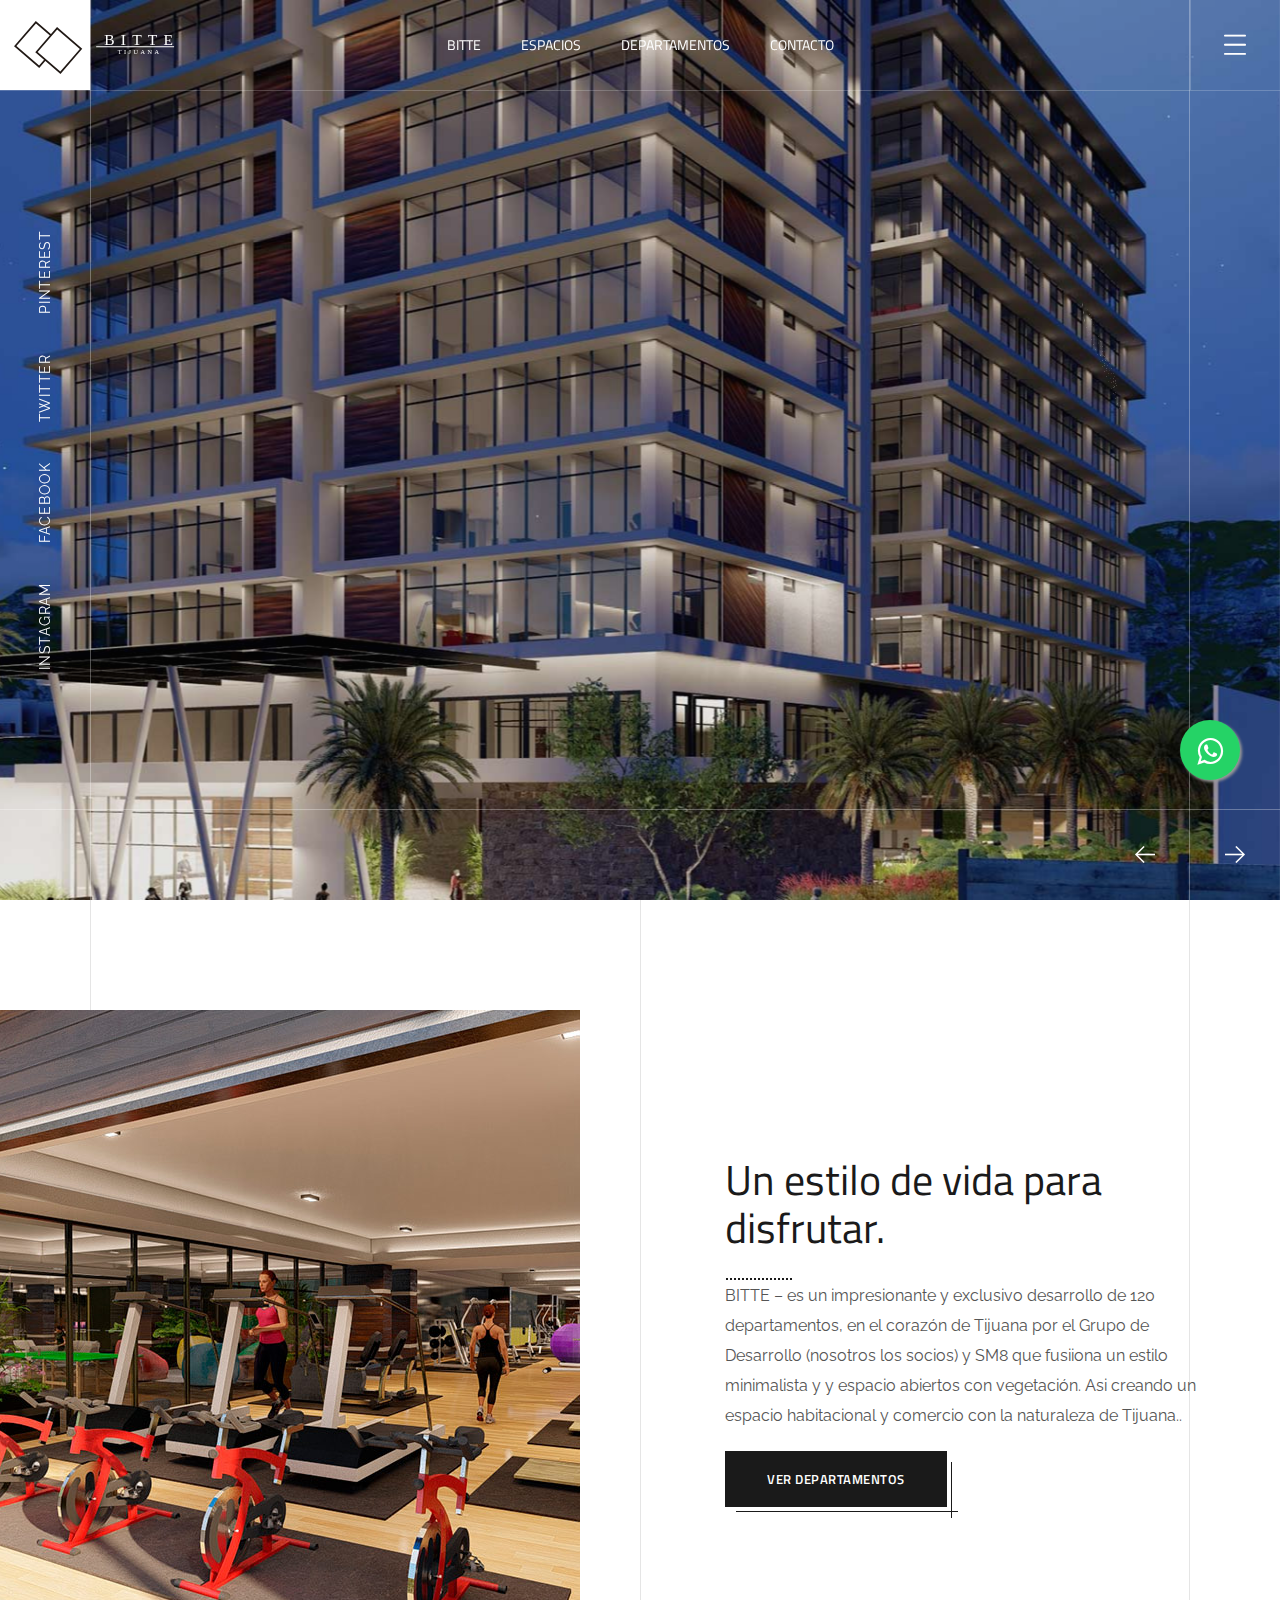
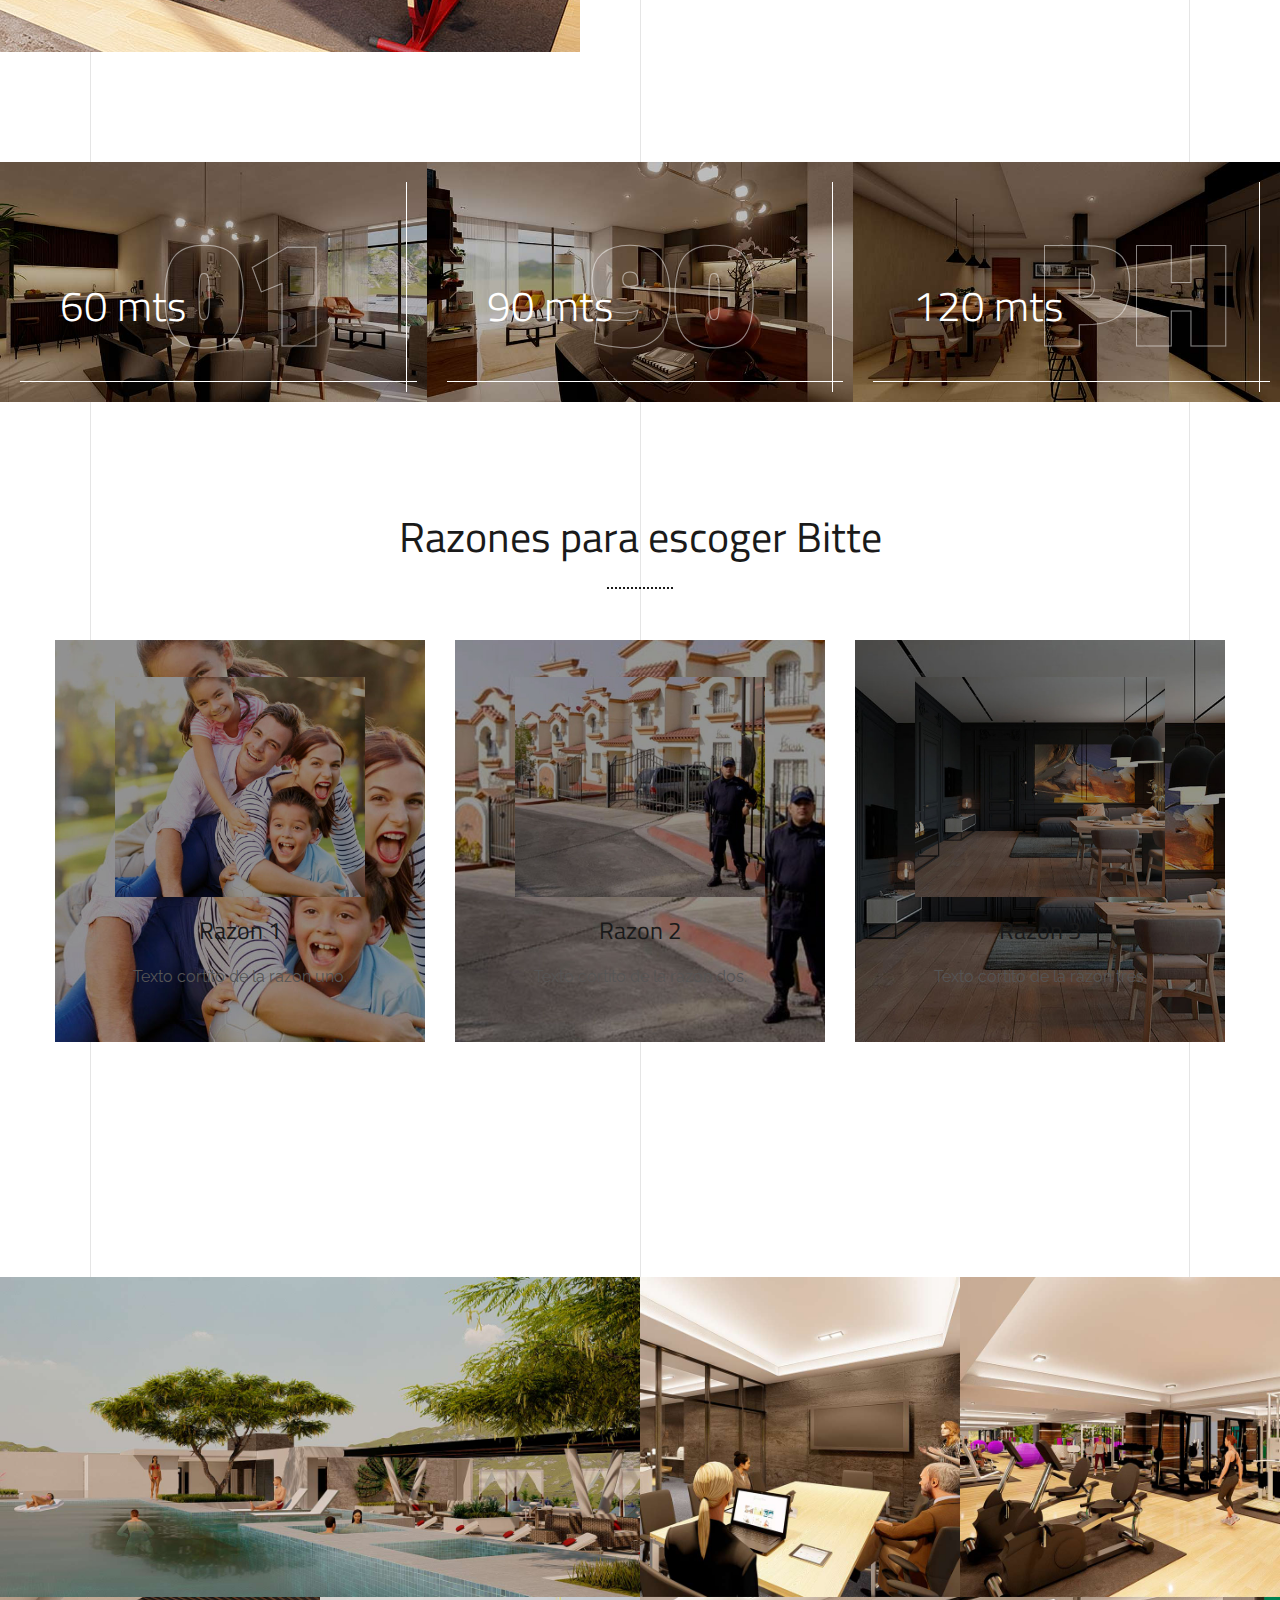
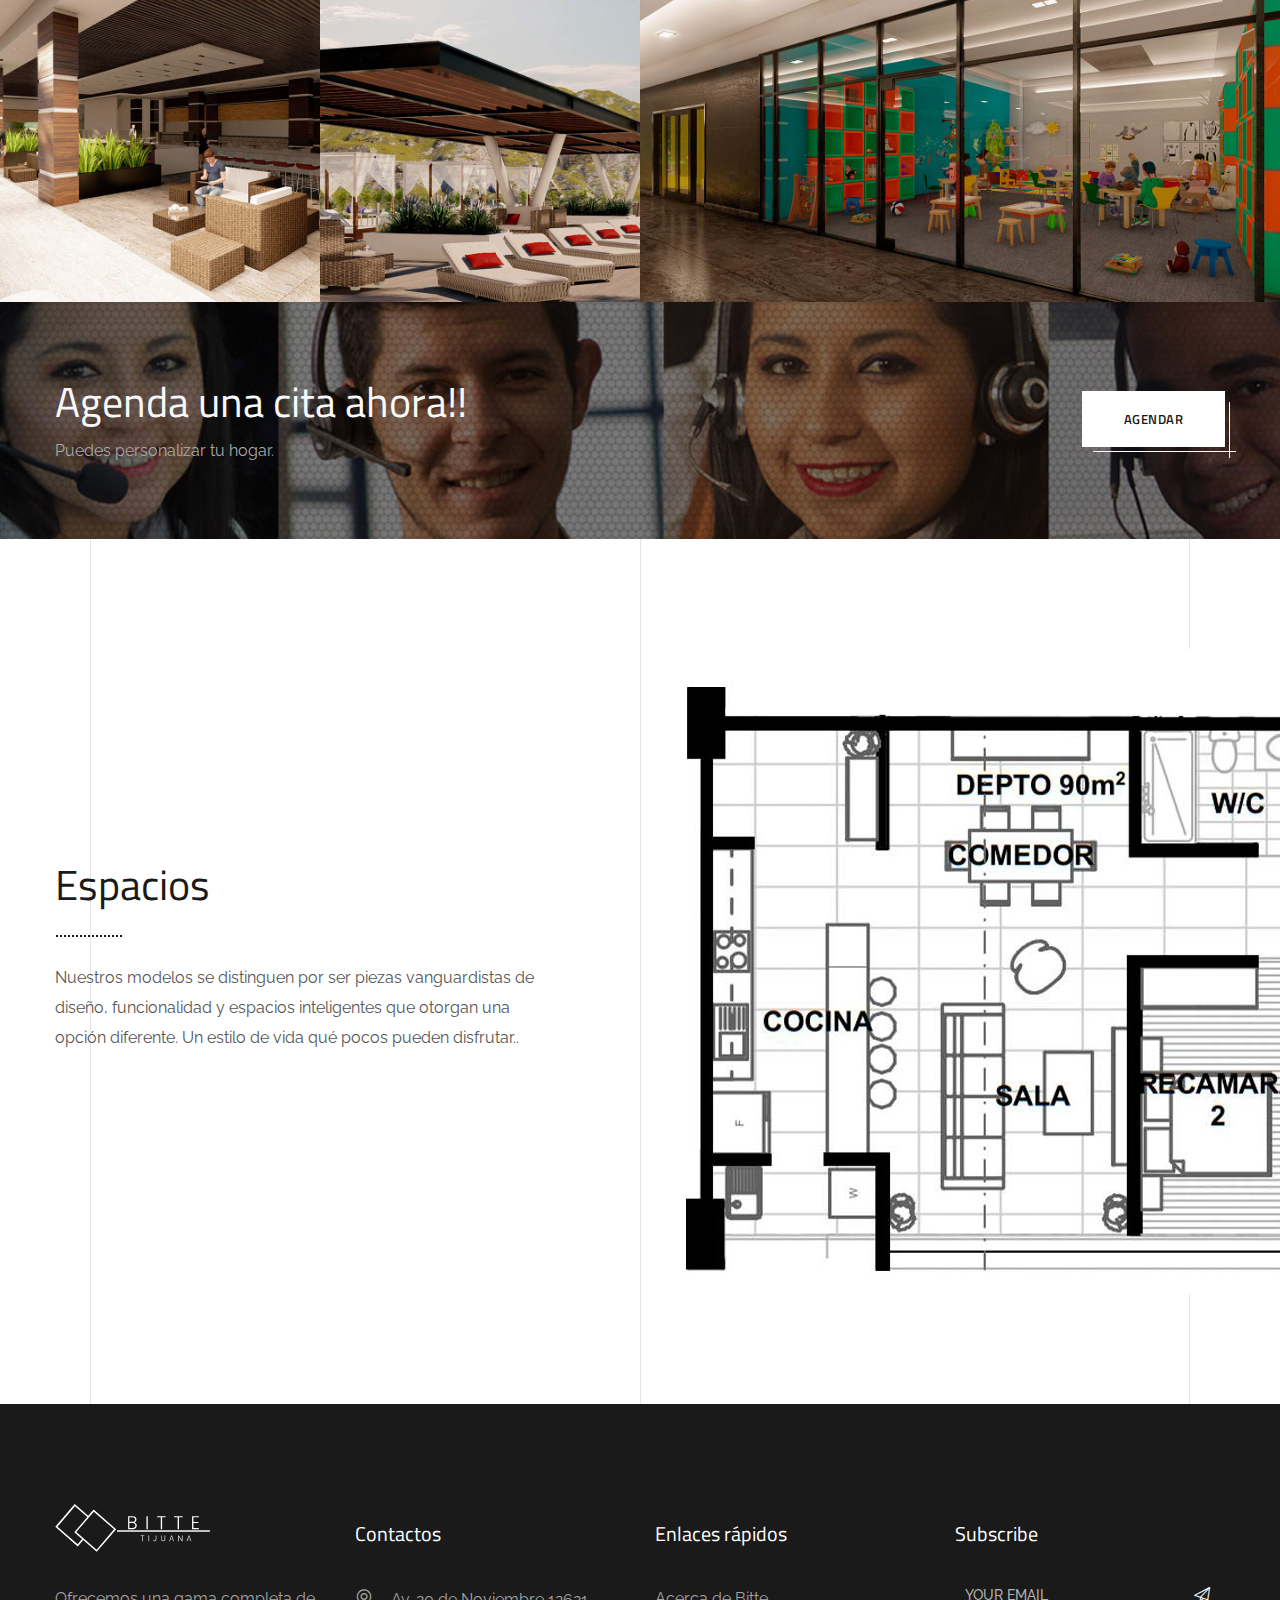
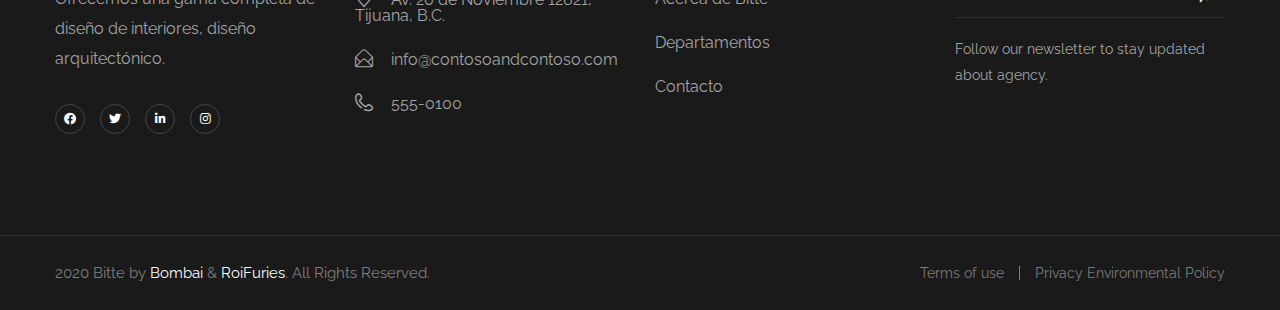
==== commit b270312a: "changes in footer with direction, add 5 sliders in a home page" ====
--- a/Bitte_Ahome.html
+++ b/Bitte_Ahome.html
@@ -194,7 +194,7 @@
                         <ul class="panel-cinfo">
                             <li class="panel-list-item">
                                 <span class="panel-list-icon"><i class="ot-flaticon-place"></i></span>
-                                <span class="panel-list-text"> 4567 Main St Buffalo, NY 98052  </span>
+                                <span class="panel-list-text"> Av. 20 de Noviembre 12621, Tijuana, B.C.  </span>
                             </li>
                             <li class="panel-list-item">
                                 <span class="panel-list-icon"><i class="ot-flaticon-mail"></i></span>
@@ -331,7 +331,7 @@
                             </li>  
                                          
 
-                            <!-- SLIDE 1 -->
+                            <!-- SLIDE 2 -->
                             <li data-index="rs-71" data-transition="fade" data-slotamount="default" data-hideafterloop="0" data-hideslideonmobile="off"  data-easein="default" data-easeout="default" data-masterspeed="300"  data-thumb="https://via.placeholder.com/1920x950.png"  data-rotate="0"  data-saveperformance="off"  data-title="" data-param1="1" data-param2="" data-param3="" data-param4="" data-param5="" data-param6="" data-param7="" data-param8="" data-param9="" data-param10="" data-description="">
                                 <!-- MAIN IMAGE -->
                                 <img src="./images/home/bitte_slider3.jpg" data-bgcolor='#ffffff' style='' alt=""  data-bgposition="center center" data-bgfit="cover" data-bgrepeat="no-repeat" class="rev-slidebg" data-bgparallax="off" data-no-retina>
@@ -426,7 +426,7 @@
                                 </div>  
                             </li>  
 
-                            <!-- SLIDE 1 -->
+                            <!-- SLIDE 3 -->
                             <li data-index="rs-72" data-transition="fade" data-slotamount="default" data-hideafterloop="0" data-hideslideonmobile="off"  data-easein="default" data-easeout="default" data-masterspeed="300"  data-thumb="https://via.placeholder.com/1920x950.png"  data-rotate="0"  data-saveperformance="off"  data-title="" data-param1="1" data-param2="" data-param3="" data-param4="" data-param5="" data-param6="" data-param7="" data-param8="" data-param9="" data-param10="" data-description="">
                                 <!-- MAIN IMAGE -->
                                 <img src="./images/home/bitte_slider2.jpg" data-bgcolor='#ffffff' style='' alt=""  data-bgposition="center center" data-bgfit="cover" data-bgrepeat="no-repeat" class="rev-slidebg" data-bgparallax="off" data-no-retina>
@@ -520,10 +520,15 @@
                                     ><a href="./bitteDeptos.html" class="octf-btn octf-btn-primary btn-slider btn-large">Ver departamentos</a>
                                 </div>  
                             </li>  
-                            <!-- SLIDE 1 -->
+
+                            
+
+
+
+                            <!-- SLIDE 4 -->
                             <li data-index="rs-72" data-transition="fade" data-slotamount="default" data-hideafterloop="0" data-hideslideonmobile="off"  data-easein="default" data-easeout="default" data-masterspeed="300"  data-thumb="https://via.placeholder.com/1920x950.png"  data-rotate="0"  data-saveperformance="off"  data-title="" data-param1="1" data-param2="" data-param3="" data-param4="" data-param5="" data-param6="" data-param7="" data-param8="" data-param9="" data-param10="" data-description="">
                                 <!-- MAIN IMAGE -->
-                                <img src="./images/home/bitte_slider4.jpg" data-bgcolor='#ffffff' style='' alt=""  data-bgposition="center center" data-bgfit="cover" data-bgrepeat="no-repeat" class="rev-slidebg" data-bgparallax="off" data-no-retina>
+                                <img src="./images/home/bitte_slider2.jpg" data-bgcolor='#ffffff' style='' alt=""  data-bgposition="center center" data-bgfit="cover" data-bgrepeat="no-repeat" class="rev-slidebg" data-bgparallax="off" data-no-retina>
                                 
                                                             
                                 <!-- LAYER 3  Thin text title-->
@@ -566,7 +571,7 @@
 
                                     data-textAlign="['left','left','left','left']"
                 
-                                    > Estilo minimalista y espacio abiertos
+                                    > Texto de venta!
                                 </div>
                                                                     
                                 <!-- LAYER 5  Paragraph-->
@@ -588,6 +593,100 @@
                                     
                                     data-textAlign="['center','center','center','center']"
                 
+                                    >Texto de venta Texto de venta
+                                    </div> 
+        
+                                <!-- LAYER 6  Read More-->
+                                <div class="tp-caption rev-btn" 
+                                    id="slide-72-layer-4" 
+                                    data-x="['center','center','center','center']" data-hoffset="['0','0','0','0']"  
+                                    data-y="['center','center','center','center']" data-voffset="['170','140','119','110']"
+                                    data-fontsize="['13','18','17','0']"
+                                    data-lineheight="['25','18','16','16']"
+                                    data-width="none"
+                                    data-height="none"
+                                    data-whitespace="nowrap"   
+                                    data-responsive_offset="on" 
+                
+                                    data-frames='[{"delay":1500,"speed":1000,"frame":"0","from":"x:50px;opacity:0;","to":"o:1;","ease":"power3.inOut"},{"delay":"wait","speed":1000,"frame":"999","to":"x:50px;opacity:0;","ease":"power3.inOut"}]'
+                                    
+                                    data-textAlign="['center','center','center','center']"
+                                    data-paddingtop="[0,0,0,0]"
+                                    data-paddingright="[0,0,0,0]"
+                                    data-paddingbottom="[0,0,0,0]"
+                                    data-paddingleft="[0,0,0,0]"
+                
+                                    ><a href="./bitteDeptos.html" class="octf-btn octf-btn-primary btn-slider btn-large">Ver departamentos</a>
+                                </div>  
+                            </li> 
+                            <!-- SLIDE 5 -->
+                            <li data-index="rs-72" data-transition="fade" data-slotamount="default" data-hideafterloop="0" data-hideslideonmobile="off"  data-easein="default" data-easeout="default" data-masterspeed="300"  data-thumb="https://via.placeholder.com/1920x950.png"  data-rotate="0"  data-saveperformance="off"  data-title="" data-param1="1" data-param2="" data-param3="" data-param4="" data-param5="" data-param6="" data-param7="" data-param8="" data-param9="" data-param10="" data-description="">
+                                <!-- MAIN IMAGE -->
+                                <img src="./images/home/bitte_slider2.jpg" data-bgcolor='#ffffff' style='' alt=""  data-bgposition="center center" data-bgfit="cover" data-bgrepeat="no-repeat" class="rev-slidebg" data-bgparallax="off" data-no-retina>
+                                
+                                                            
+                                <!-- LAYER 3  Thin text title-->
+                                <div class="tp-caption tp-resizeme tp-caption-big" 
+                                    id="slide-72-layer-1" 
+                                    data-x="['center','center','center','center']" data-hoffset="['56','46','34','0']" 
+                                    data-y="['center','center','center','center']" data-voffset="['-64','-72','-65','-50']" 
+                                    data-fontsize="['206',150','0','0']"
+                                    data-lineheight="['206','170','127','80']"
+                                    data-letterspacing="['104','85','63','39']"
+                                    data-fontweight="['900','900','900','900']"
+                                    data-color="['transparent','transparent','transparent','transparent']"
+                                    data-whitespace="nowrap"
+                         
+                                    data-type="text" 
+                                    data-responsive_offset="on" 
+                
+                                    data-frames='[{"delay":500,"split":"chars","splitdelay":0.1,"speed":500,"frame":"0","from":"x:[105%];z:0;rX:45deg;rY:0deg;rZ:90deg;sX:1;sY:1;skX:0;skY:0;","mask":"x:0px;y:0px;s:inherit;e:inherit;","to":"o:1;","ease":"power4.inOut"},{"delay":"wait","speed":1000,"frame":"999","to":"x:50px;z:0;rX:0deg;rY:0deg;rZ:0deg;sX:1;sY:1;skX:0;skY:0;","ease":"power3.inOut"}]'
+
+                                    data-textAlign="['center','center','center','center']"
+                
+                                    >minimalista
+                                </div>
+                                       
+                                <!-- LAYER 4  Bold Title-->
+                                <div class="tp-caption tp-resizeme tp-caption-main" 
+                                    id="slide-72-layer-2" 
+                                    data-x="['center','center','center','center']" data-hoffset="['2','0','0','0']" 
+                                    data-y="['center','center','center','center']" data-voffset="['-56','-63','-60','-65']"
+                                    data-fontsize="['93','72','55','40']"
+                                    data-lineheight="['83','70','51','55']"
+                                    data-color="['#fff','#fff','#fff','#fff']"
+                                    data-fontweight="['200','200','200','200']"
+                                    data-whitespace="nowrap"
+                         
+                                    data-type="text" 
+                                    data-responsive_offset="on" 
+                                    
+                                    data-frames='[{"delay":900,"speed":1000,"frame":"0","from":"x:50px;opacity:0;","to":"o:1;","ease":"power3.inOut"},{"delay":"wait","speed":1000,"frame":"999","to":"x:50px;opacity:0;","ease":"power3.inOut"}]'
+
+                                    data-textAlign="['left','left','left','left']"
+                
+                                    > Texto de venta Texto de venta
+                                </div>
+                                                                    
+                                <!-- LAYER 5  Paragraph-->
+                                <div class="tp-caption tp-resizeme tp-desc" 
+                                    id="slide-72-layer-3" 
+                                    data-x="['center','center','center','center']" data-hoffset="['0','0','0','0']"
+                                    data-y="['center','center','center','center']" data-voffset="['54','43','31','15']" 
+                                    data-fontsize="['19','18','17','16']"
+                                    data-lineheight="['33','27','28','24']"
+                                    data-width="['818','630','500','417']"
+                                    data-weight="['500','500','500','500']"
+                                    data-color="['#fff','#fff','#fff','#fff']"
+                                    data-whitespace="normal"
+                         
+                                    data-type="text" 
+                                    data-responsive_offset="on" 
+                
+                                    data-frames='[{"delay":1200,"speed":1000,"frame":"0","from":"x:50px;opacity:0;","to":"o:1;","ease":"power3.inOut"},{"delay":"wait","speed":1000,"frame":"999","to":"x:50px;opacity:0;","ease":"power3.inOut"}]'
+                                    
+                                    data-textAlign="['center','center','center','center']"
+                
                                     >El mejor estilo de Tijuana
                                     </div> 
         
@@ -1439,7 +1538,8 @@
                         <ul class="footer-list">
                             <li class="footer-list-item">
                                 <span class="list-item-icon"><i class="ot-flaticon-place"></i></span>
-                                <span class="list-item-text">4567 Main St Buffalo, NY 98052</span>
+                                <span class="list-item-text">Av. 20 de Noviembre 12621, Tijuana, B.C.</span>
+                                
                             </li>
                             <li class="footer-list-item">
                                 <span class="list-item-icon"><i class="ot-flaticon-mail"></i></span>
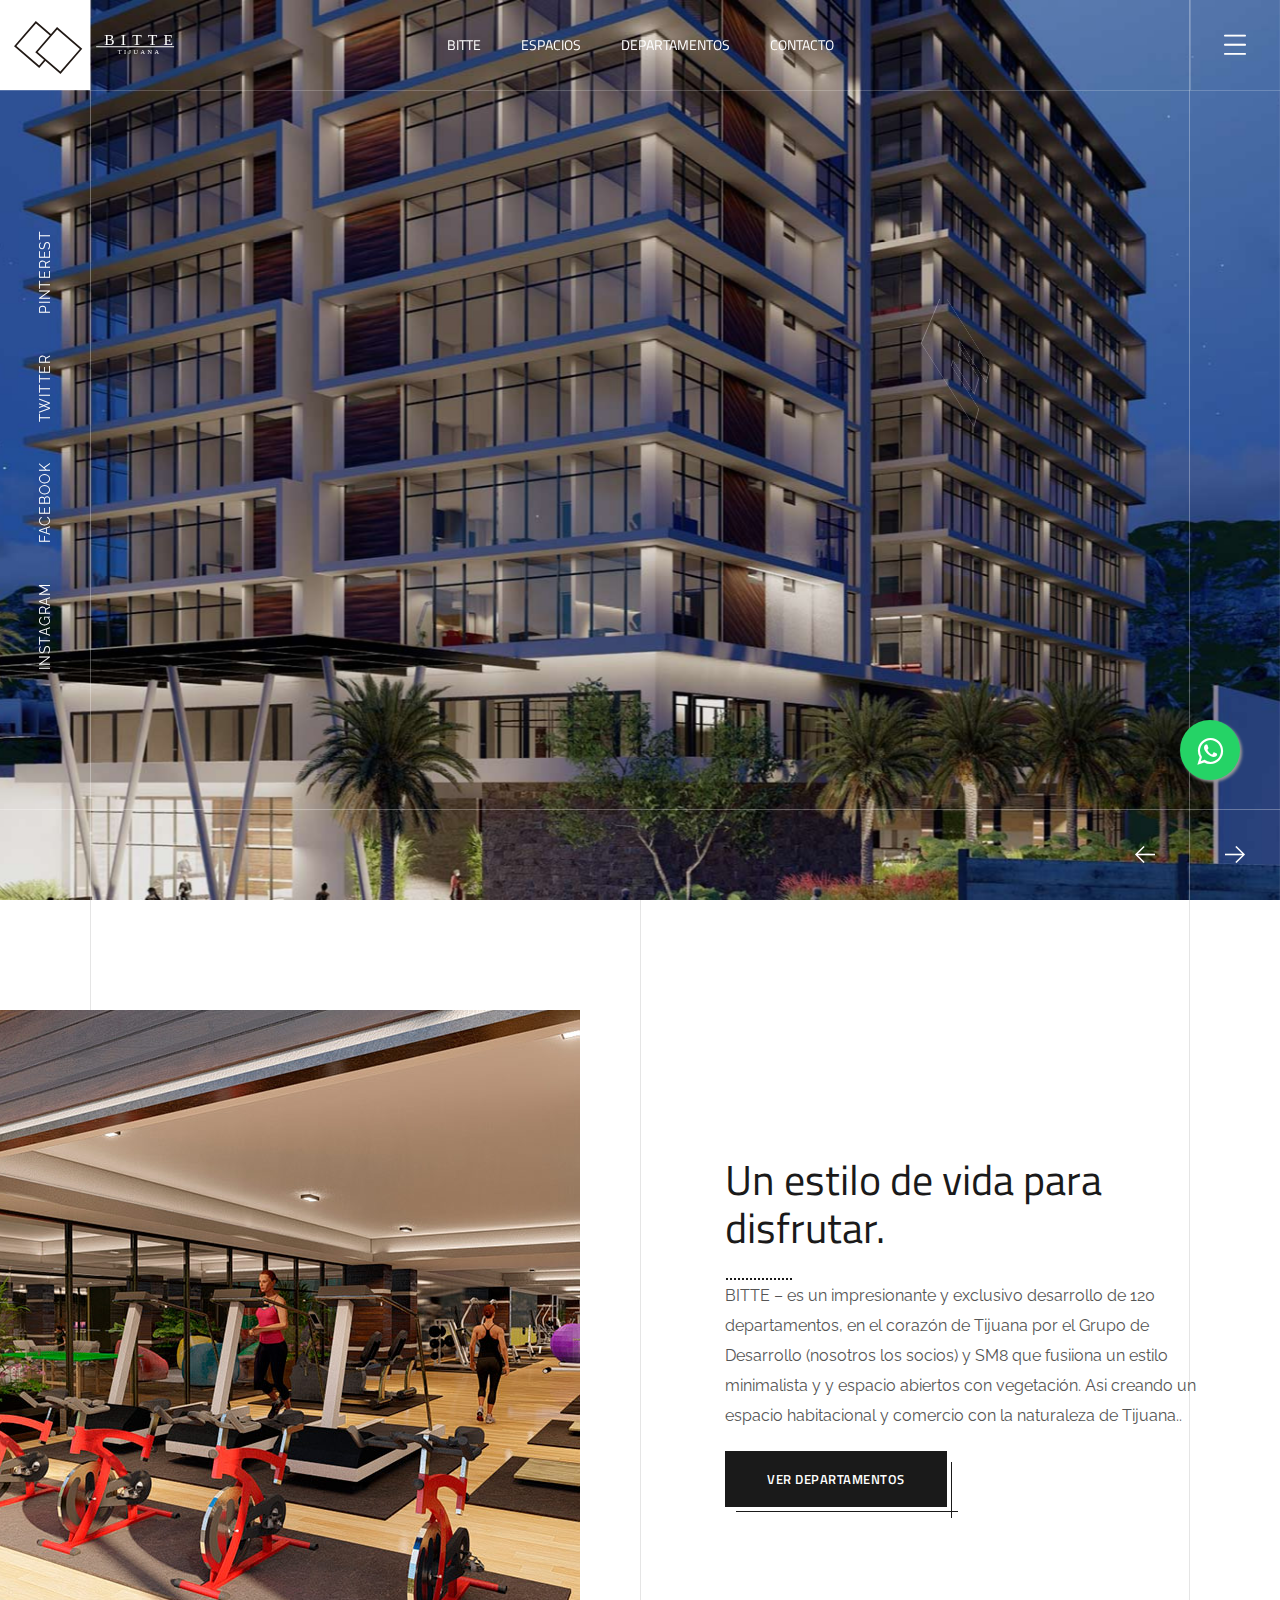
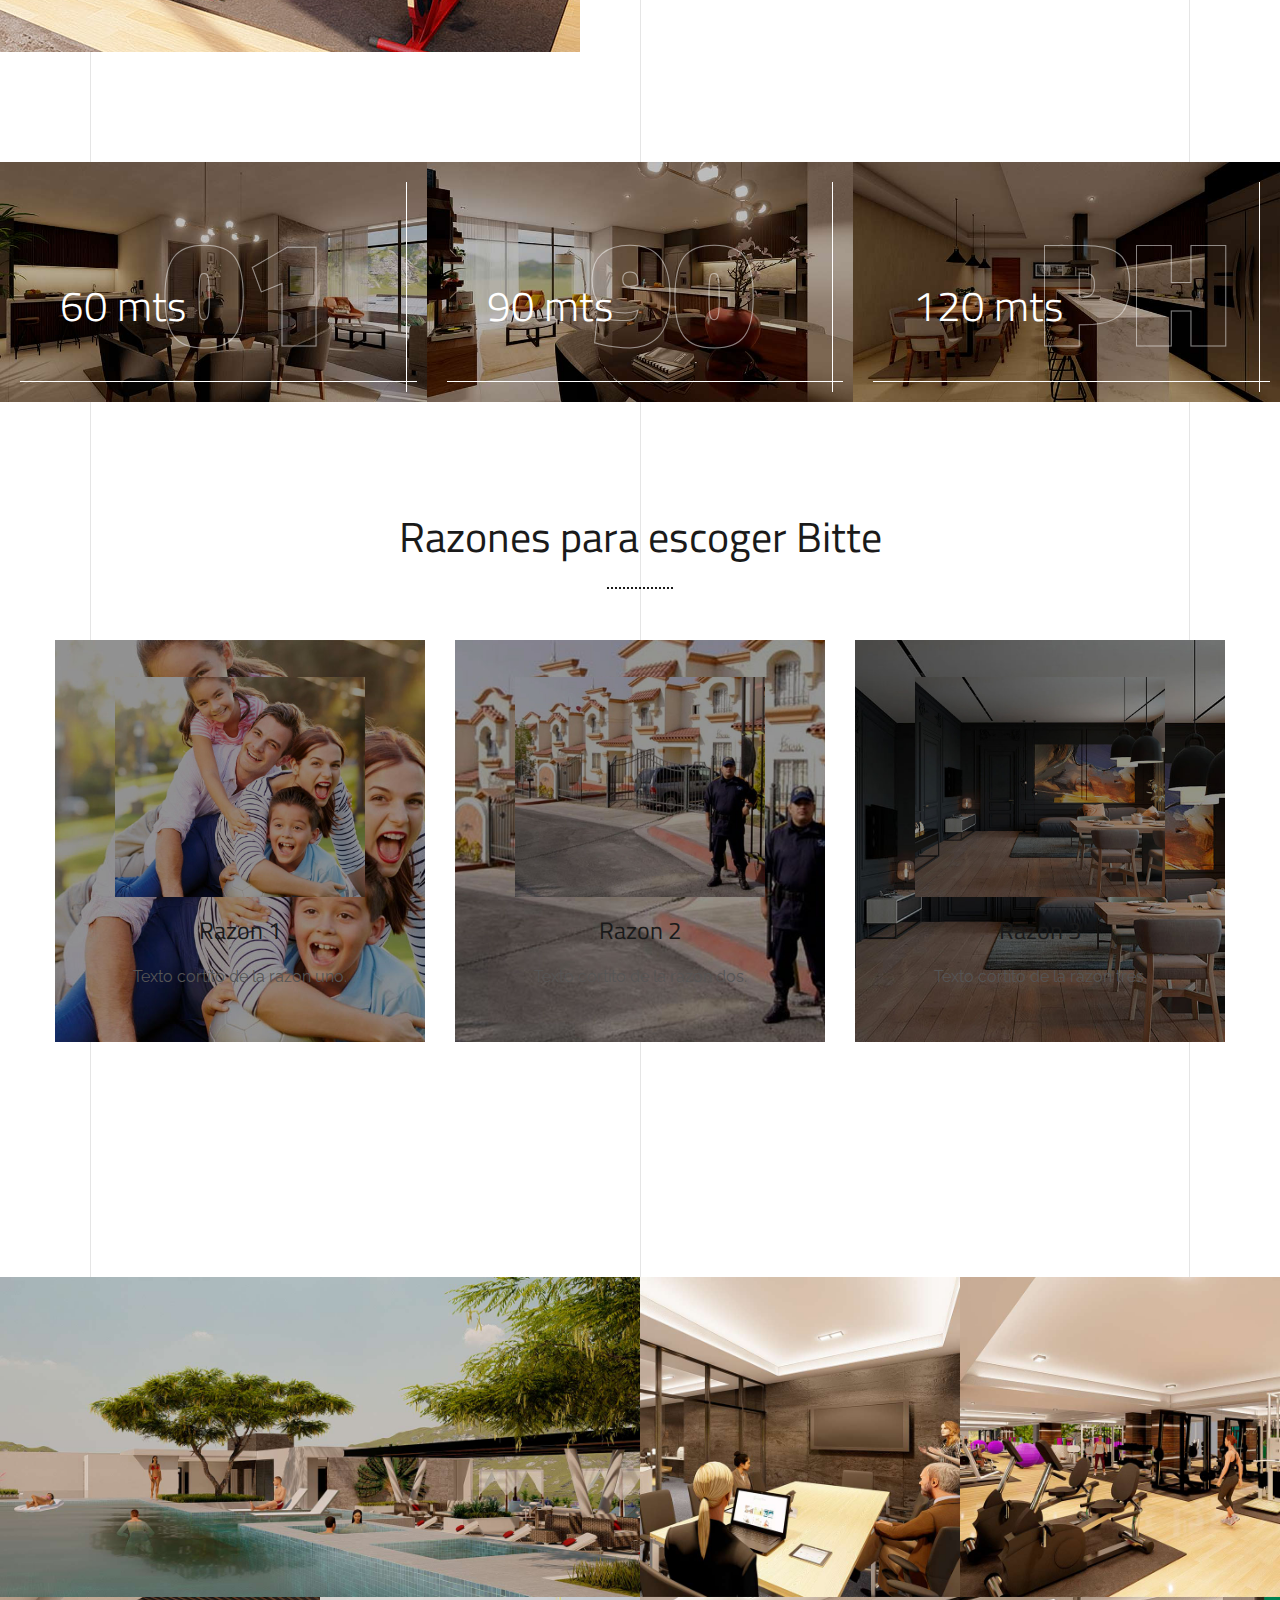
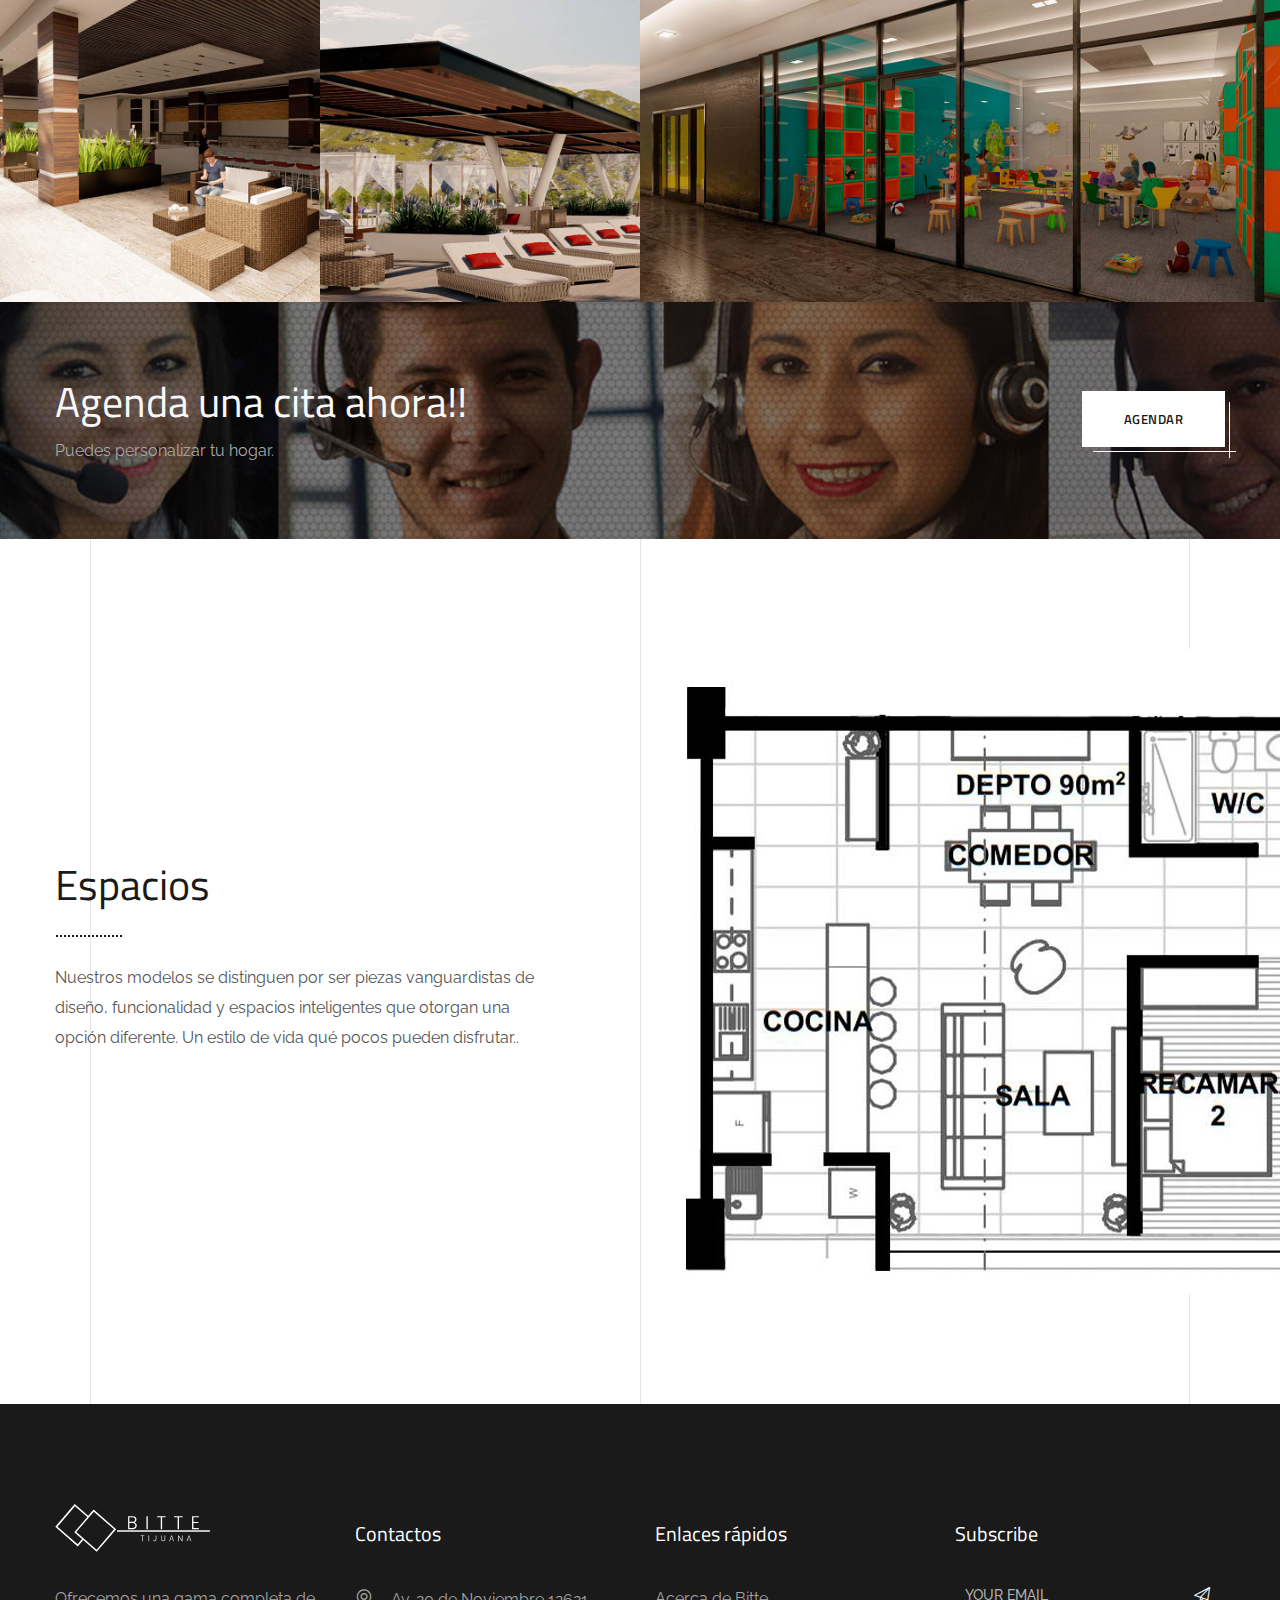
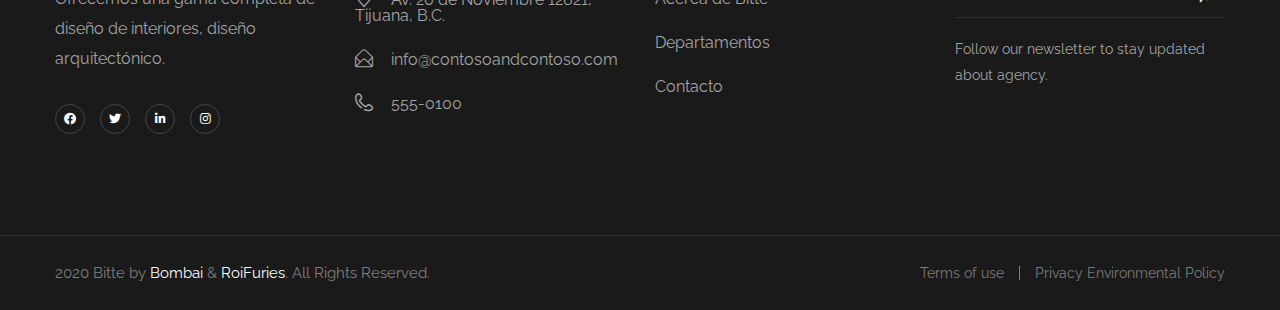
==== commit 6772a01c: "i work in deptos pages" ====
--- a/Bitte_Ahome.html
+++ b/Bitte_Ahome.html
@@ -789,7 +789,7 @@
                         <div class="col-lg-12">
                             <div class="clients-slide owl-theme owl-carousel">
                                 <div class="img-item">
-                                    <figure><img src="https://via.placeholder.com/300x145.png" alt=""></figure>
+                                    <figure><img src="https://via.placeholder.com/300x145.png" alt=""q></figure>
                                 </div>
                                 <div class="img-item">
                                     <figure><img src="https://via.placeholder.com/300x145.png" alt=""></figure>
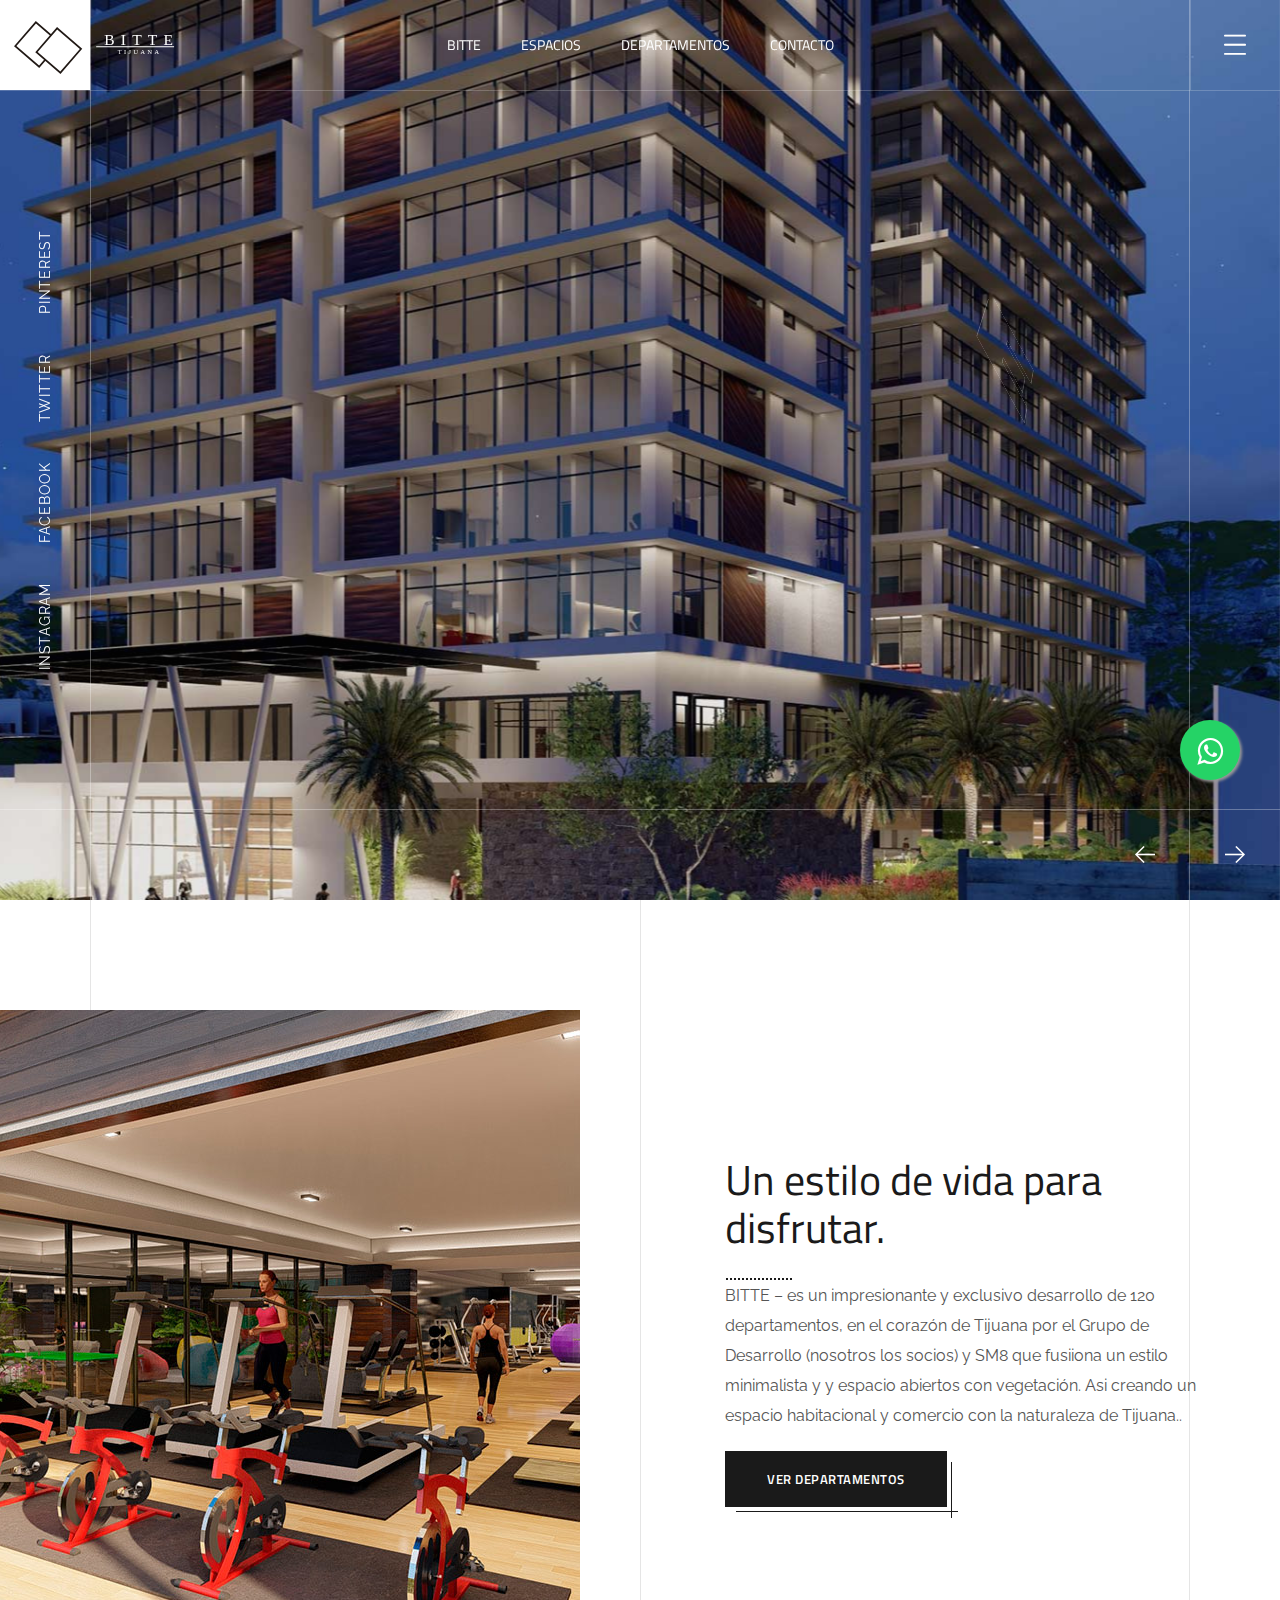
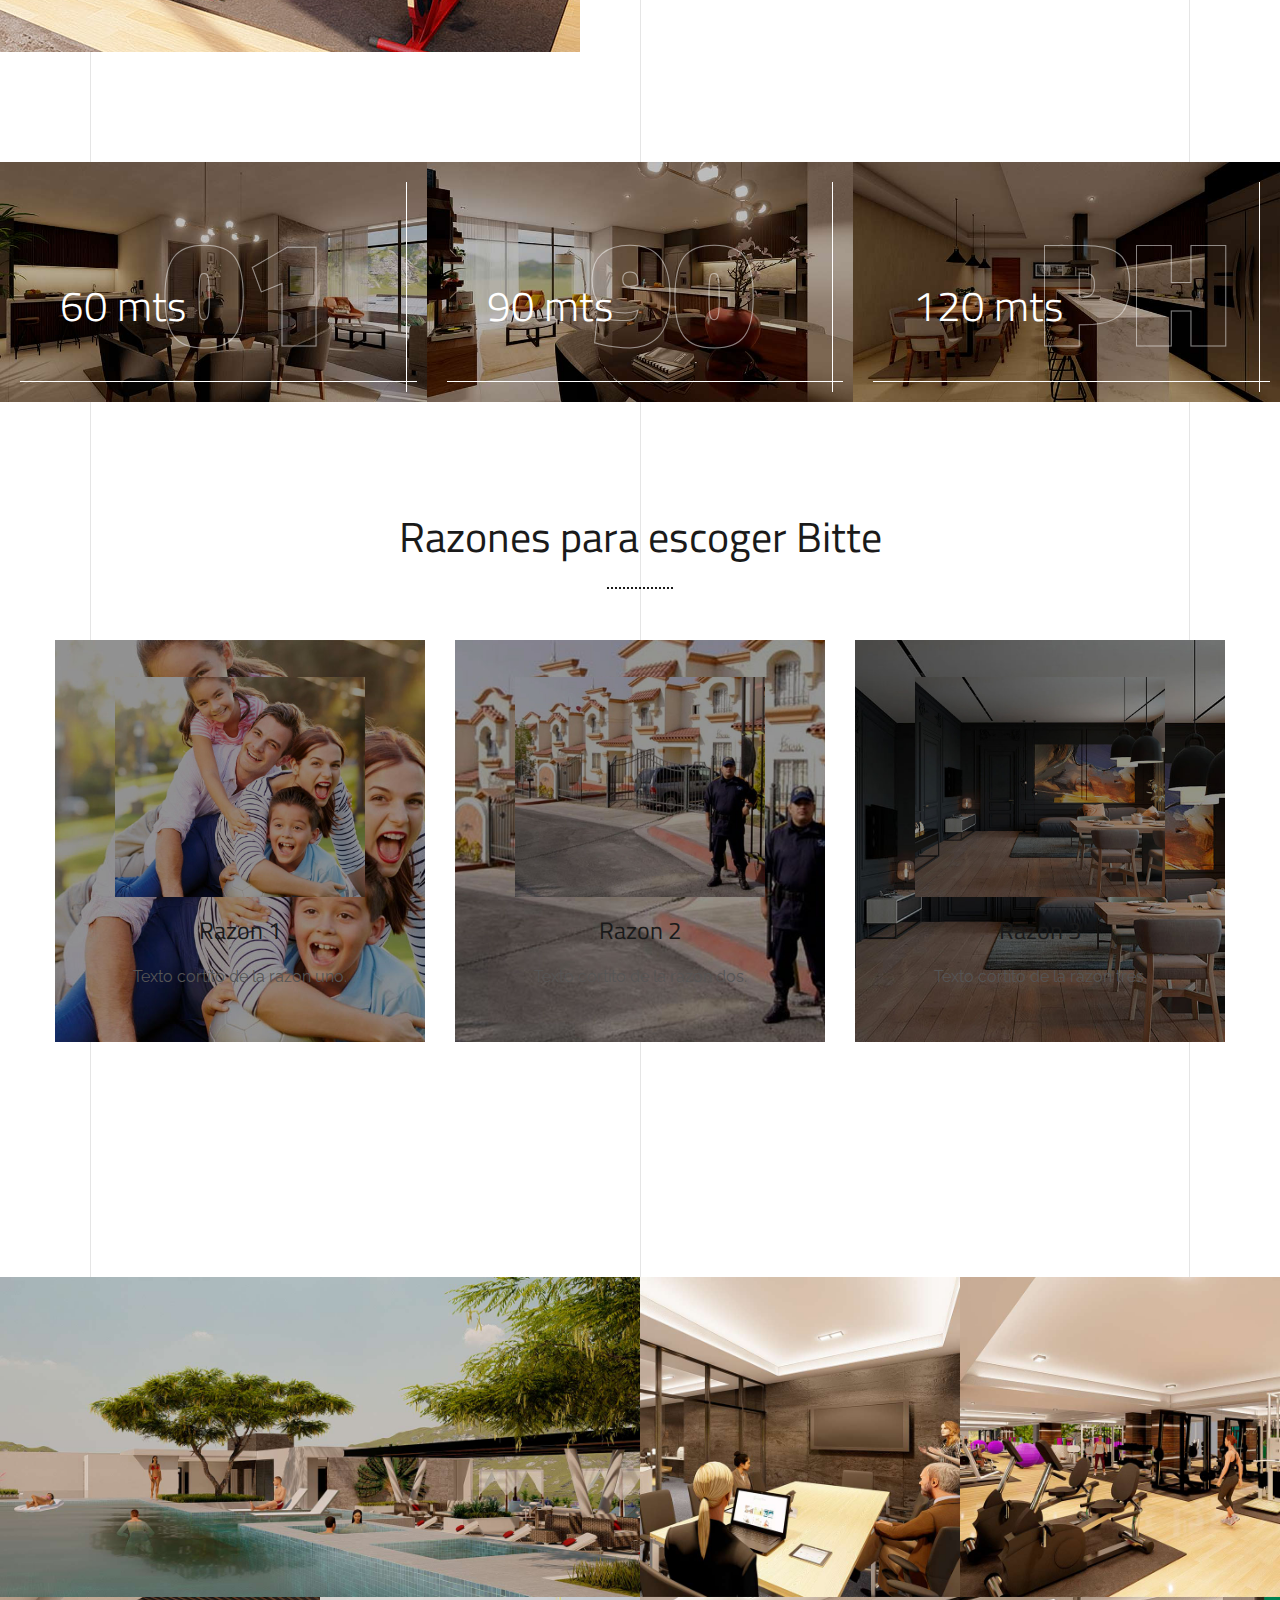
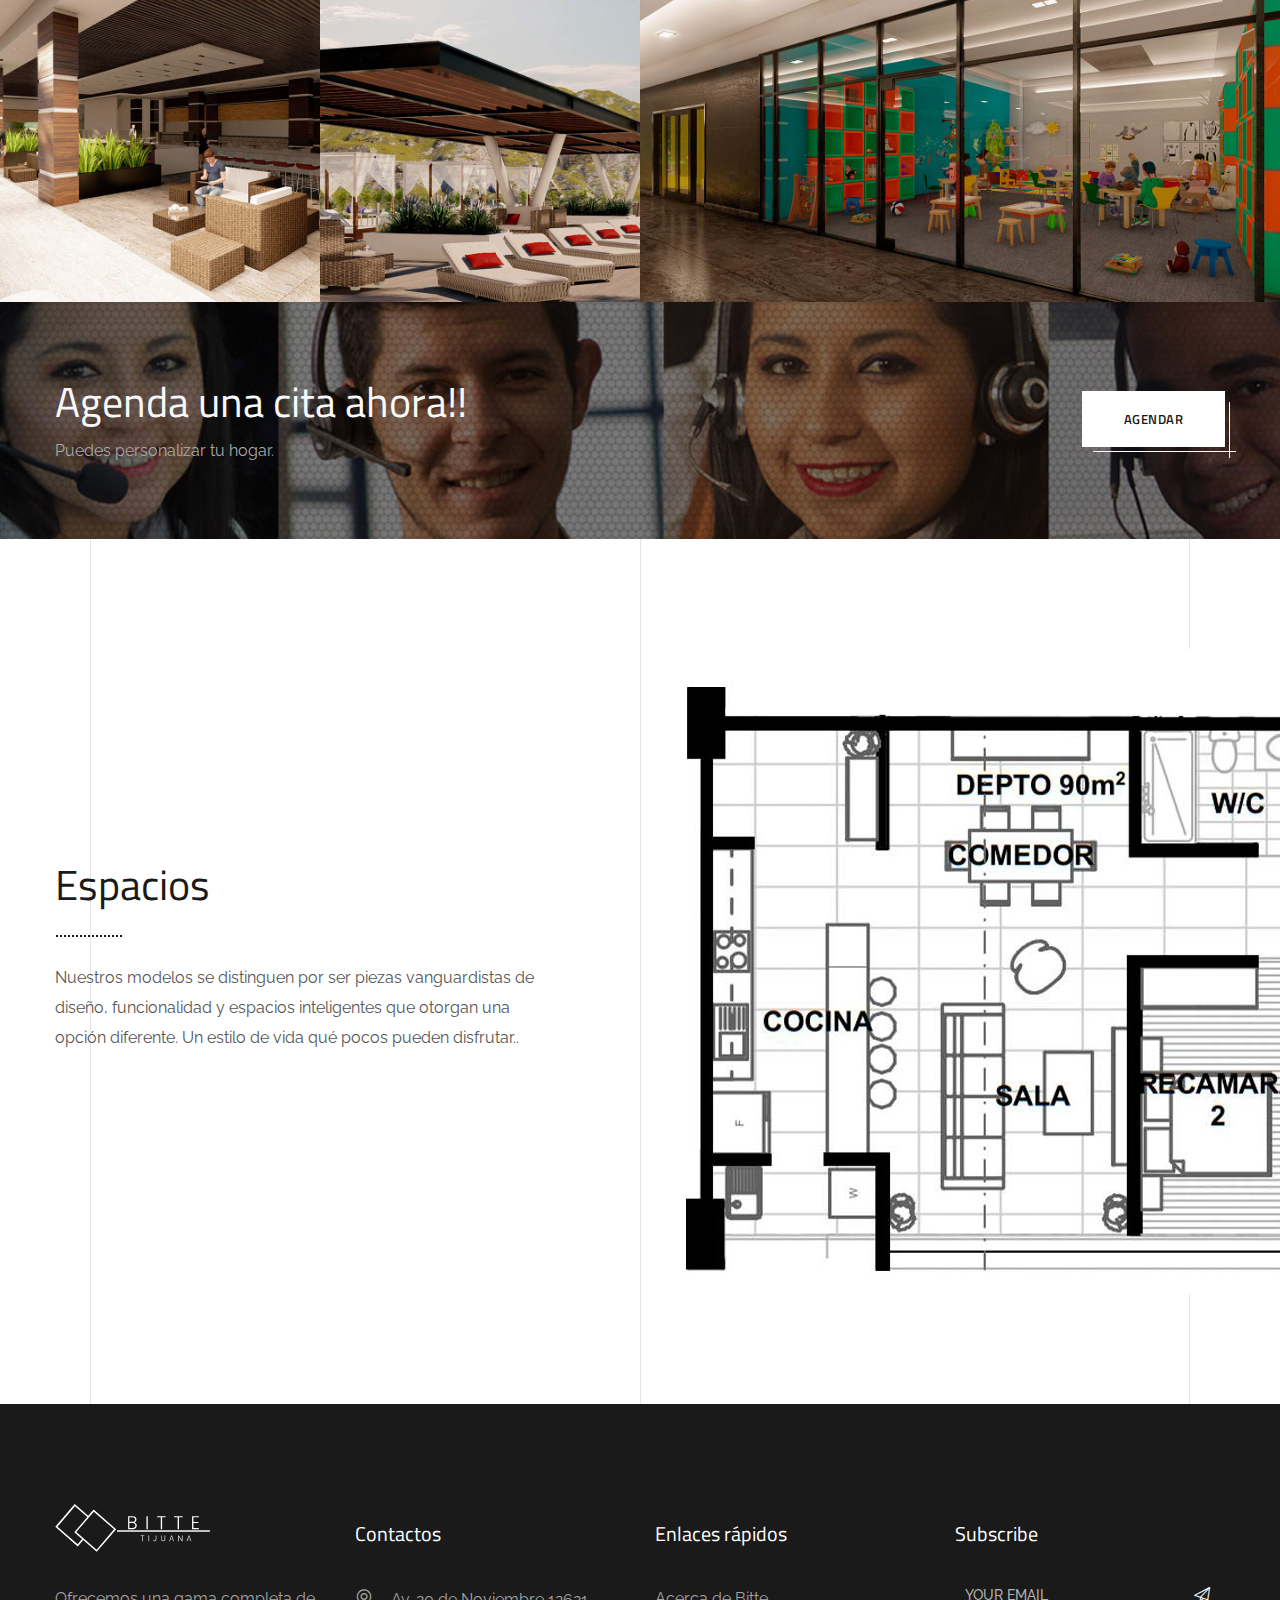
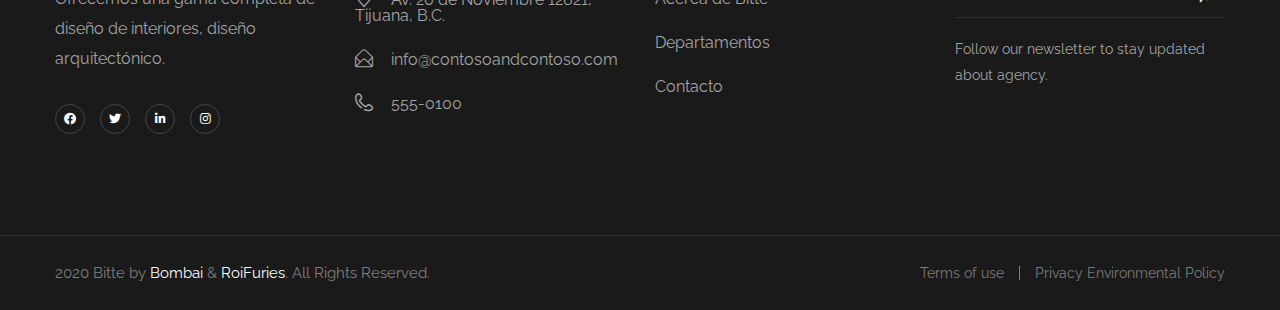
==== commit c5aaef86: "ÂI changed the links of index" ====
--- a/Bitte_Ahome.html
+++ b/Bitte_Ahome.html
@@ -43,7 +43,7 @@
                             <div class="octf-mainbar-row octf-row">
                                 <div class="octf-col logo-col no-padding">
                                     <div id="site-logo" class="site-logo">
-                                        <a href="index.html">
+                                        <a href="Bitte_Ahome.html">
                                             <img src="images/logo.svg" alt="Theratio" class="">
                                         </a>
                                     </div>
@@ -83,7 +83,7 @@
                         <div class="octf-col">
                             <div class="mlogo_wrapper clearfix">
                                 <div class="mobile_logo">
-                                    <a href="index.html">
+                                    <a href="Bitte_Ahome.html">
                                         <img src="images/logo.svg" alt="Theratio">
                                     </a>
                                 </div>
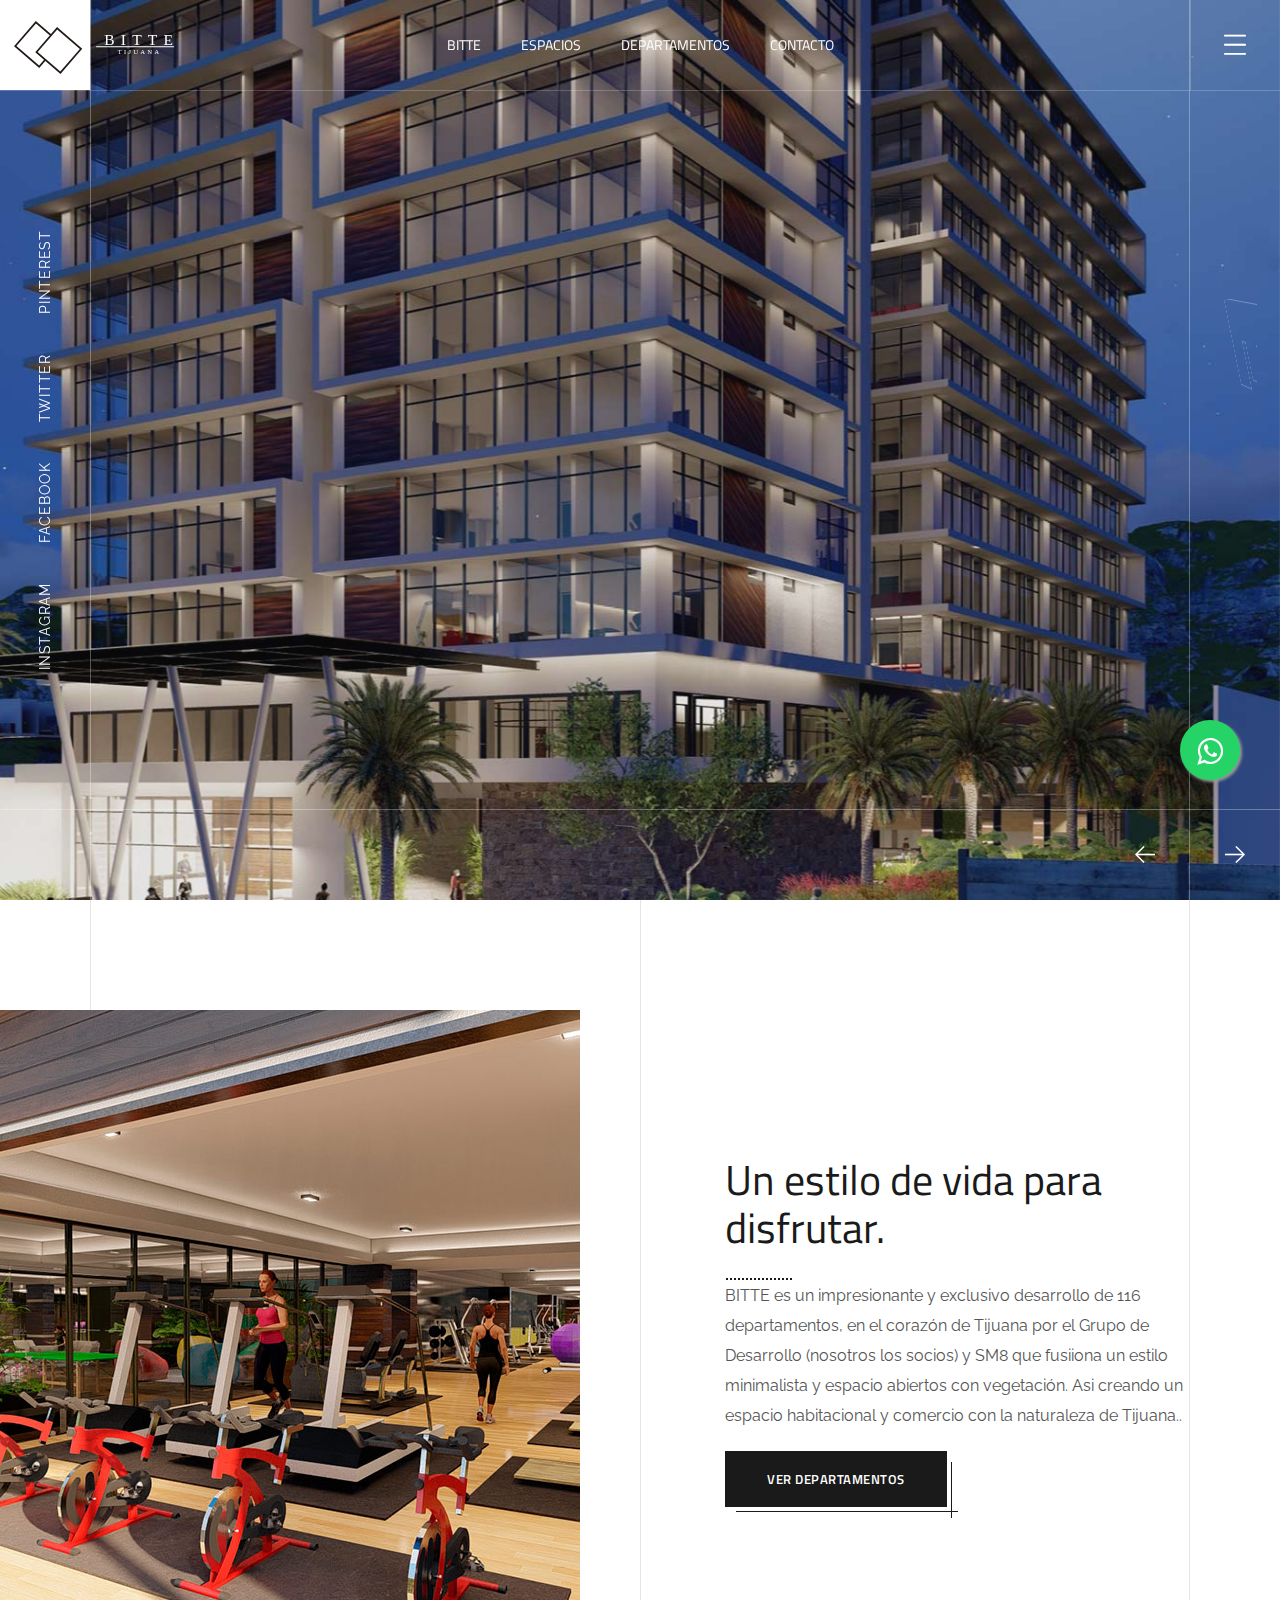
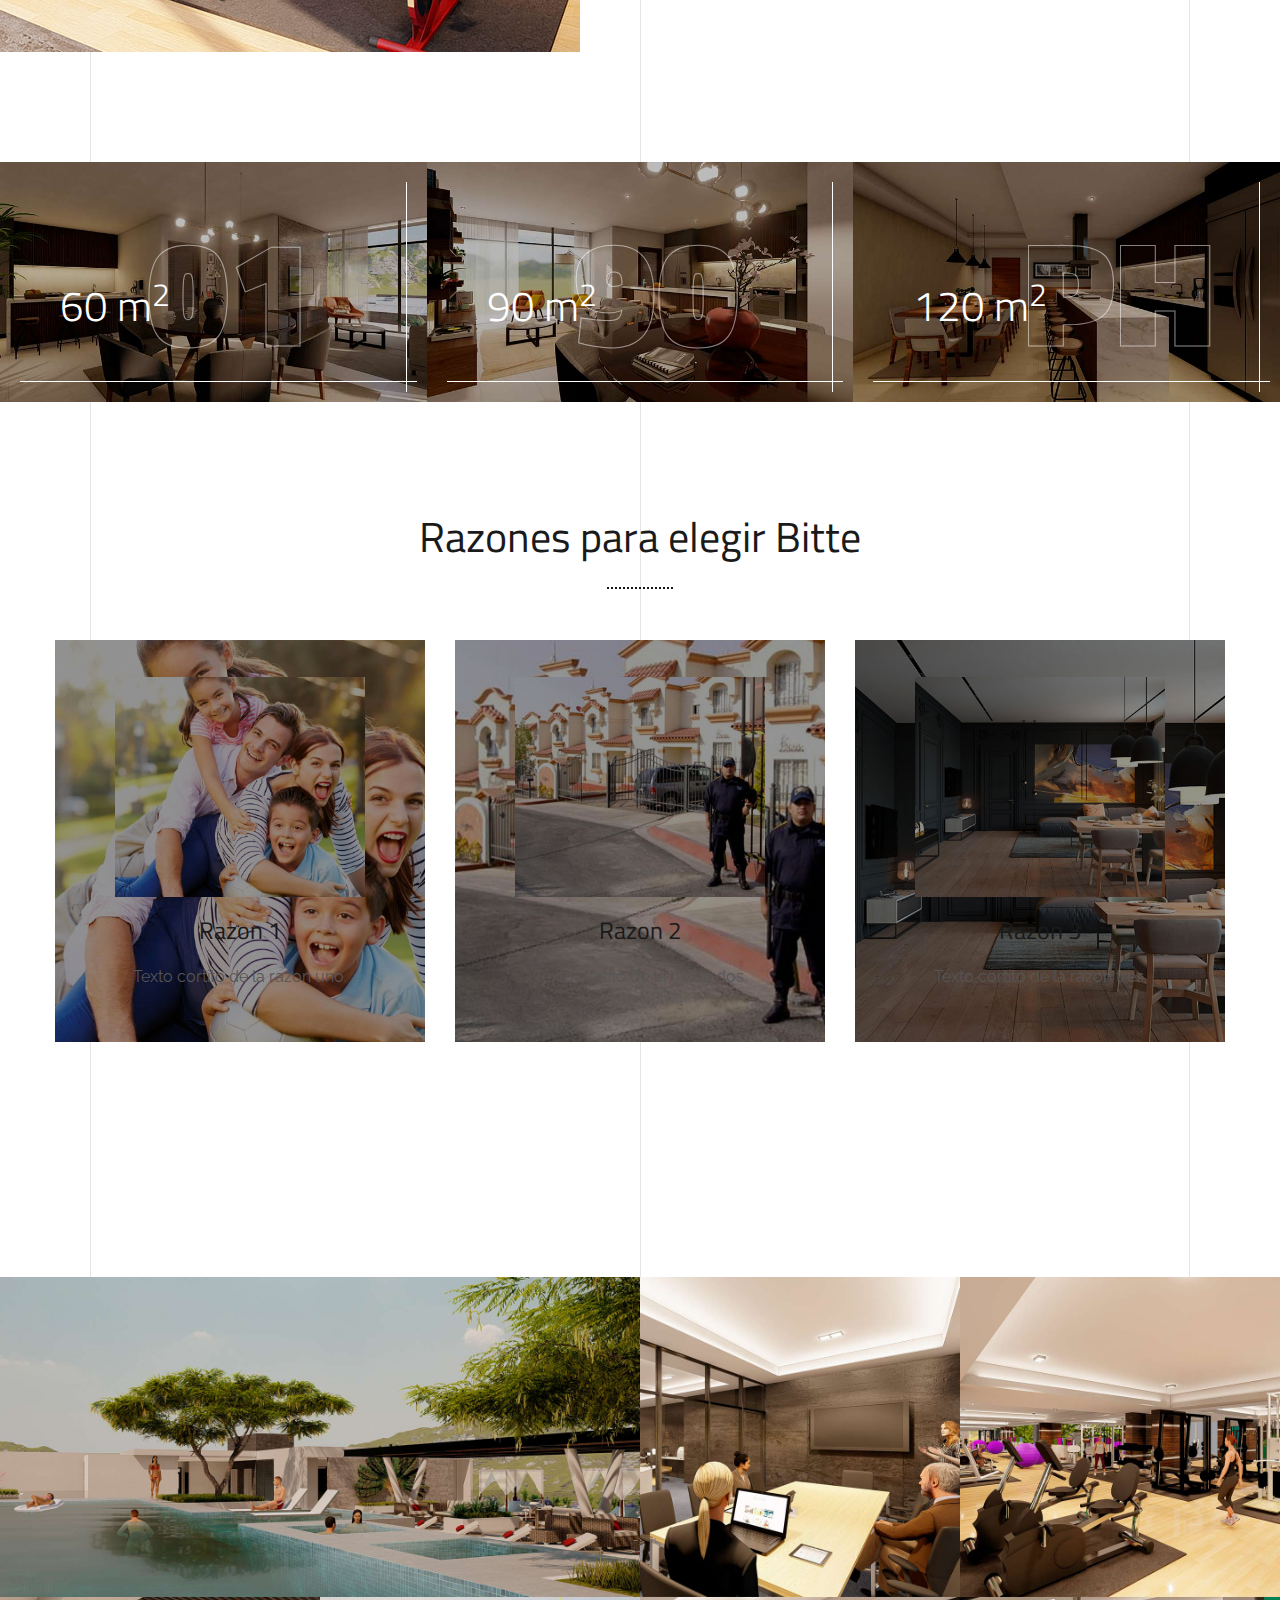
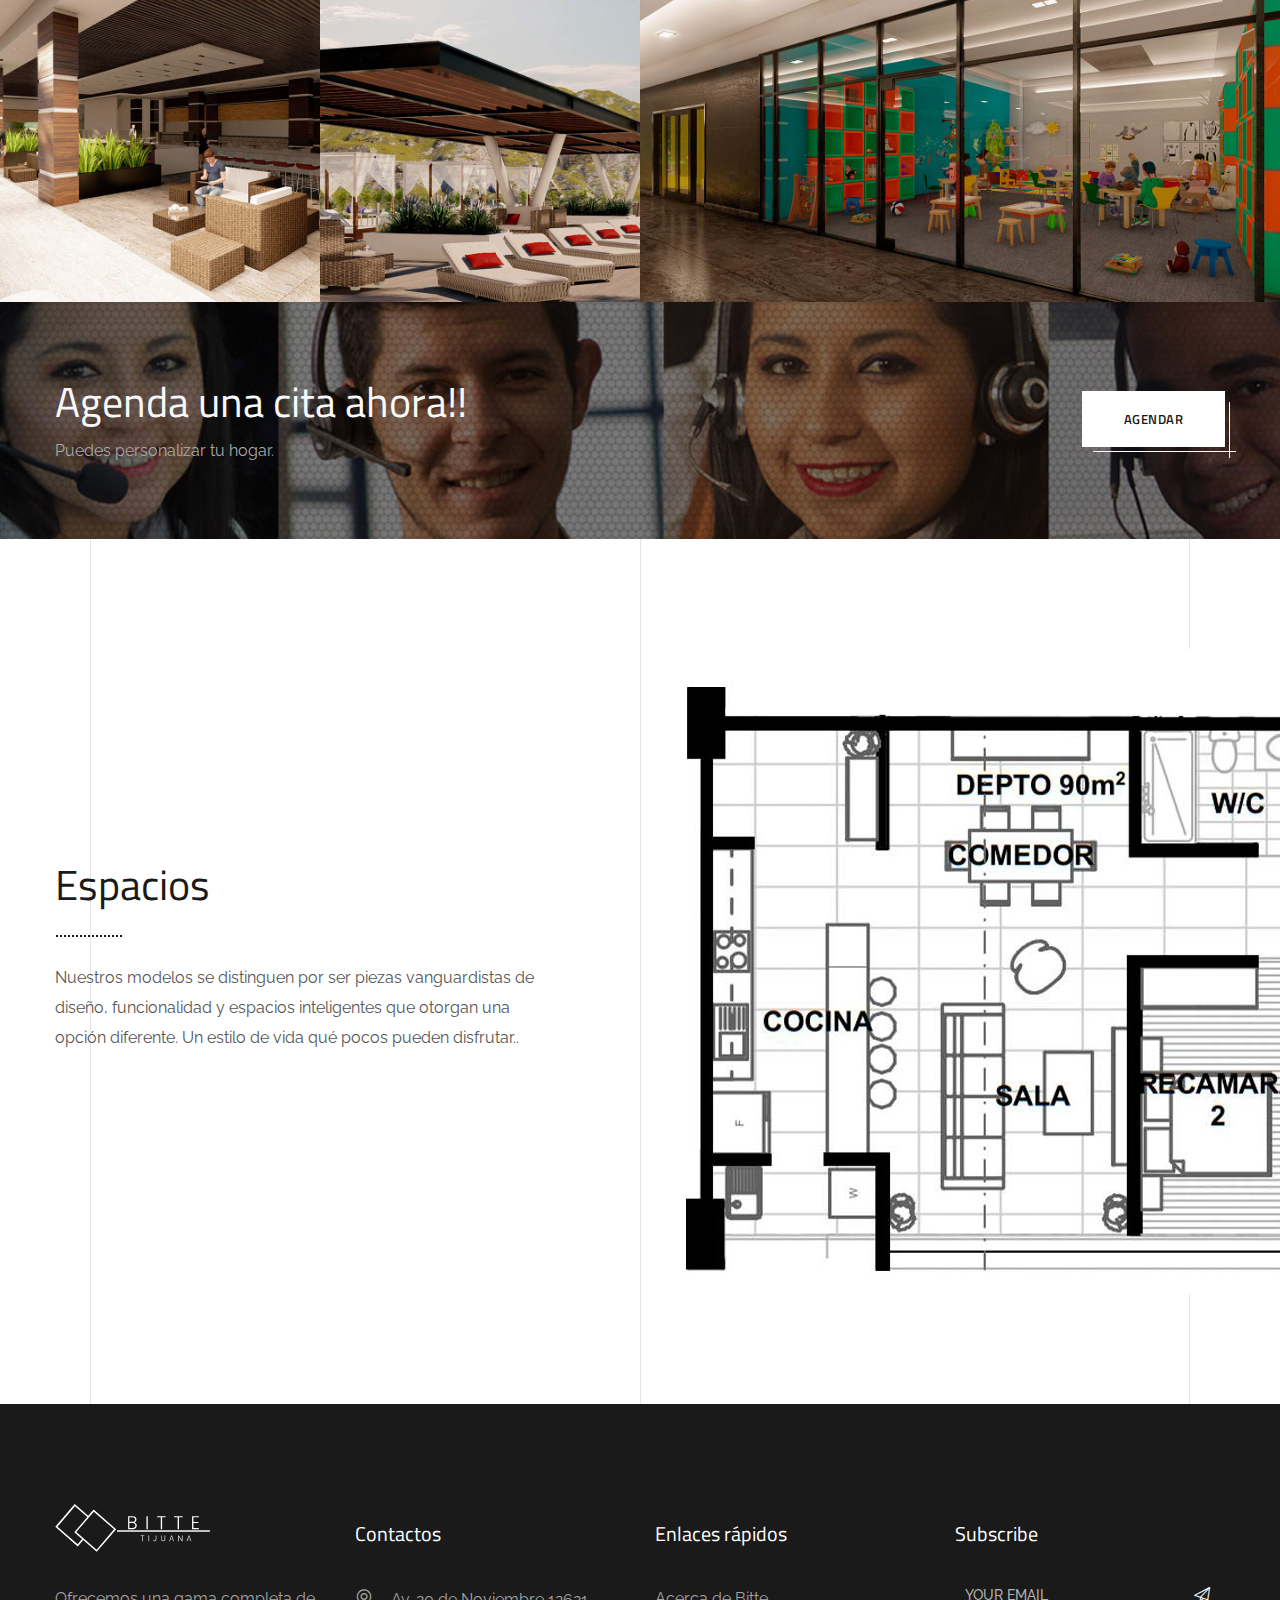
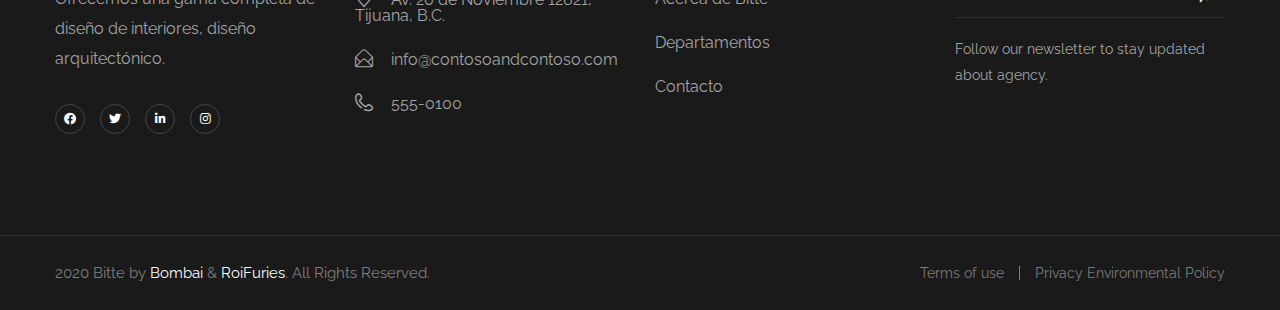
==== commit 883f14e2: "all ok" ====
--- a/Bitte_Ahome.html
+++ b/Bitte_Ahome.html
@@ -23,6 +23,16 @@
     <link rel="stylesheet" type="text/css" href="plugins/revolution/revolution/css/settings.css">   
     <!-- REVOLUTION NAVIGATION STYLE -->
     <link rel="stylesheet" type="text/css" href="plugins/revolution/revolution/css/navigation.css">
+    <!-- Global site tag (gtag.js) - Google Analytics -->
+        <script async src="https://www.googletagmanager.com/gtag/js?id=G-G2H5EEHN7R"></script>
+        <script>
+        window.dataLayer = window.dataLayer || [];
+        function gtag(){dataLayer.push(arguments);}
+        gtag('js', new Date());
+
+        gtag('config', 'G-G2H5EEHN7R');
+        </script>
+
 </head>
 
 <body>
@@ -134,7 +144,7 @@
             <div class="side-panel-block">
                 <div class="side-panel-wrap">
                     <div class="the-logo">
-                        <a href="index-html">
+                        <a href="Bitte_Ahome.html">
                             <img src="images/logo-footer.svg" alt="Theratio">
                         </a>                    
                     </div>
@@ -167,21 +177,21 @@
                             <figure class="gallery-item">
                                 <div class="gallery-icon landscape">
                                     <!-- <a href="./images/galeria/bitte_Galeria1.jpg"> -->
-                                        <img src="./images/galeria/bitte_Galeria1.jpg" class="" alt="">
+                                        <img src="./images/galeria/bitte_Galeria4.jpg" class="" alt="">
                                     <!-- </a> -->
                                 </div>
                             </figure>
                             <figure class="gallery-item">
                                 <div class="gallery-icon landscape">
                                     <!-- <a href="./images/galeria/bitte_Galeria2.jpg"> -->
-                                        <img src="./images/galeria/bitte_Galeria2.jpg" class="" alt="">
+                                        <img src="./images/galeria/bitte_Galeria5.jpg" class="" alt="">
                                     <!-- </a> -->
                                 </div>
                             </figure>
                             <figure class="gallery-item">
                                 <div class="gallery-icon landscape">
                                     <!-- <a href="./images/galeria/bitte_Galeria3.jpg"> -->
-                                        <img src="./images/galeria/bitte_Galeria3.jpg" class="" alt="">
+                                        <img src="./images/galeria/bitte_Galeria6.jpg" class="" alt="">
                                     <!-- </a> -->
                                 </div>
                             </figure>
@@ -302,7 +312,7 @@
                                     
                                     data-textAlign="['center','center','center','center']"
                 
-                                    >El mejor estilo de Tijuana
+                                    >El mejor estilo de Tijuana!
                                     </div> 
         
                                 <!-- LAYER 6  Read More-->
@@ -519,21 +529,16 @@
                 
                                     ><a href="./bitteDeptos.html" class="octf-btn octf-btn-primary btn-slider btn-large">Ver departamentos</a>
                                 </div>  
-                            </li>  
-
-                            
-
-
-
+                            </li>
                             <!-- SLIDE 4 -->
-                            <li data-index="rs-72" data-transition="fade" data-slotamount="default" data-hideafterloop="0" data-hideslideonmobile="off"  data-easein="default" data-easeout="default" data-masterspeed="300"  data-thumb="https://via.placeholder.com/1920x950.png"  data-rotate="0"  data-saveperformance="off"  data-title="" data-param1="1" data-param2="" data-param3="" data-param4="" data-param5="" data-param6="" data-param7="" data-param8="" data-param9="" data-param10="" data-description="">
+                            <li data-index="rs-73" data-transition="fade" data-slotamount="default" data-hideafterloop="0" data-hideslideonmobile="off"  data-easein="default" data-easeout="default" data-masterspeed="300"  data-thumb="https://via.placeholder.com/1920x950.png"  data-rotate="0"  data-saveperformance="off"  data-title="" data-param1="1" data-param2="" data-param3="" data-param4="" data-param5="" data-param6="" data-param7="" data-param8="" data-param9="" data-param10="" data-description="">
                                 <!-- MAIN IMAGE -->
-                                <img src="./images/home/bitte_slider2.jpg" data-bgcolor='#ffffff' style='' alt=""  data-bgposition="center center" data-bgfit="cover" data-bgrepeat="no-repeat" class="rev-slidebg" data-bgparallax="off" data-no-retina>
-                                
+                                <img src="./images/home/bitte_slider4.jpg" data-bgcolor='#ffffff' style='' alt=""  data-bgposition="center center" data-bgfit="cover" data-bgrepeat="no-repeat" class="rev-slidebg" data-bgparallax="off" data-no-retina>
+                                  
                                                             
                                 <!-- LAYER 3  Thin text title-->
                                 <div class="tp-caption tp-resizeme tp-caption-big" 
-                                    id="slide-72-layer-1" 
+                                    id="slide-71-layer-1" 
                                     data-x="['center','center','center','center']" data-hoffset="['56','46','34','0']" 
                                     data-y="['center','center','center','center']" data-voffset="['-64','-72','-65','-50']" 
                                     data-fontsize="['206',150','0','0']"
@@ -550,12 +555,12 @@
 
                                     data-textAlign="['center','center','center','center']"
                 
-                                    >minimalista
+                                    >Pendiente
                                 </div>
                                        
                                 <!-- LAYER 4  Bold Title-->
                                 <div class="tp-caption tp-resizeme tp-caption-main" 
-                                    id="slide-72-layer-2" 
+                                    id="slide-71-layer-2" 
                                     data-x="['center','center','center','center']" data-hoffset="['2','0','0','0']" 
                                     data-y="['center','center','center','center']" data-voffset="['-56','-63','-60','-65']"
                                     data-fontsize="['93','72','55','40']"
@@ -571,12 +576,12 @@
 
                                     data-textAlign="['left','left','left','left']"
                 
-                                    > Texto de venta!
+                                    >!Texto Pendiente Ventas!
                                 </div>
                                                                     
                                 <!-- LAYER 5  Paragraph-->
                                 <div class="tp-caption tp-resizeme tp-desc" 
-                                    id="slide-72-layer-3" 
+                                    id="slide-71-layer-3" 
                                     data-x="['center','center','center','center']" data-hoffset="['0','0','0','0']"
                                     data-y="['center','center','center','center']" data-voffset="['54','43','31','15']" 
                                     data-fontsize="['19','18','17','16']"
@@ -593,12 +598,12 @@
                                     
                                     data-textAlign="['center','center','center','center']"
                 
-                                    >Texto de venta Texto de venta
+                                    >texto pendiente texto pendiente texto pendiente 
                                     </div> 
         
                                 <!-- LAYER 6  Read More-->
                                 <div class="tp-caption rev-btn" 
-                                    id="slide-72-layer-4" 
+                                    id="slide-71-layer-4" 
                                     data-x="['center','center','center','center']" data-hoffset="['0','0','0','0']"  
                                     data-y="['center','center','center','center']" data-voffset="['170','140','119','110']"
                                     data-fontsize="['13','18','17','0']"
@@ -619,15 +624,15 @@
                                     ><a href="./bitteDeptos.html" class="octf-btn octf-btn-primary btn-slider btn-large">Ver departamentos</a>
                                 </div>  
                             </li> 
-                            <!-- SLIDE 5 -->
-                            <li data-index="rs-72" data-transition="fade" data-slotamount="default" data-hideafterloop="0" data-hideslideonmobile="off"  data-easein="default" data-easeout="default" data-masterspeed="300"  data-thumb="https://via.placeholder.com/1920x950.png"  data-rotate="0"  data-saveperformance="off"  data-title="" data-param1="1" data-param2="" data-param3="" data-param4="" data-param5="" data-param6="" data-param7="" data-param8="" data-param9="" data-param10="" data-description="">
+                            <!-- SLIDE 4 -->
+                            <li data-index="rs-74" data-transition="fade" data-slotamount="default" data-hideafterloop="0" data-hideslideonmobile="off"  data-easein="default" data-easeout="default" data-masterspeed="300"  data-thumb="https://via.placeholder.com/1920x950.png"  data-rotate="0"  data-saveperformance="off"  data-title="" data-param1="1" data-param2="" data-param3="" data-param4="" data-param5="" data-param6="" data-param7="" data-param8="" data-param9="" data-param10="" data-description="">
                                 <!-- MAIN IMAGE -->
-                                <img src="./images/home/bitte_slider2.jpg" data-bgcolor='#ffffff' style='' alt=""  data-bgposition="center center" data-bgfit="cover" data-bgrepeat="no-repeat" class="rev-slidebg" data-bgparallax="off" data-no-retina>
-                                
+                                <img src="./images/home/bitte_slider5.jpg" data-bgcolor='#ffffff' style='' alt=""  data-bgposition="center center" data-bgfit="cover" data-bgrepeat="no-repeat" class="rev-slidebg" data-bgparallax="off" data-no-retina>
+                                  
                                                             
                                 <!-- LAYER 3  Thin text title-->
                                 <div class="tp-caption tp-resizeme tp-caption-big" 
-                                    id="slide-72-layer-1" 
+                                    id="slide-71-layer-1" 
                                     data-x="['center','center','center','center']" data-hoffset="['56','46','34','0']" 
                                     data-y="['center','center','center','center']" data-voffset="['-64','-72','-65','-50']" 
                                     data-fontsize="['206',150','0','0']"
@@ -644,12 +649,12 @@
 
                                     data-textAlign="['center','center','center','center']"
                 
-                                    >minimalista
+                                    >Pendiente
                                 </div>
                                        
-                                <!-- LAYER 4  Bold Title-->
+                                <!-- LAYER 5  Bold Title-->
                                 <div class="tp-caption tp-resizeme tp-caption-main" 
-                                    id="slide-72-layer-2" 
+                                    id="slide-71-layer-2" 
                                     data-x="['center','center','center','center']" data-hoffset="['2','0','0','0']" 
                                     data-y="['center','center','center','center']" data-voffset="['-56','-63','-60','-65']"
                                     data-fontsize="['93','72','55','40']"
@@ -665,12 +670,12 @@
 
                                     data-textAlign="['left','left','left','left']"
                 
-                                    > Texto de venta Texto de venta
+                                    >!Texto Pendiente Ventas!
                                 </div>
                                                                     
                                 <!-- LAYER 5  Paragraph-->
                                 <div class="tp-caption tp-resizeme tp-desc" 
-                                    id="slide-72-layer-3" 
+                                    id="slide-71-layer-3" 
                                     data-x="['center','center','center','center']" data-hoffset="['0','0','0','0']"
                                     data-y="['center','center','center','center']" data-voffset="['54','43','31','15']" 
                                     data-fontsize="['19','18','17','16']"
@@ -687,12 +692,12 @@
                                     
                                     data-textAlign="['center','center','center','center']"
                 
-                                    >El mejor estilo de Tijuana
+                                    >texto pendiente texto pendiente texto pendiente 
                                     </div> 
         
                                 <!-- LAYER 6  Read More-->
                                 <div class="tp-caption rev-btn" 
-                                    id="slide-72-layer-4" 
+                                    id="slide-71-layer-4" 
                                     data-x="['center','center','center','center']" data-hoffset="['0','0','0','0']"  
                                     data-y="['center','center','center','center']" data-voffset="['170','140','119','110']"
                                     data-fontsize="['13','18','17','0']"
@@ -712,9 +717,101 @@
                 
                                     ><a href="./bitteDeptos.html" class="octf-btn octf-btn-primary btn-slider btn-large">Ver departamentos</a>
                                 </div>  
-                            </li> 
-                                                    
-                  
+                            </li>   
+                            <!-- SLIDE 5 -->
+                            <li data-index="rs-75" data-transition="fade" data-slotamount="default" data-hideafterloop="0" data-hideslideonmobile="off"  data-easein="default" data-easeout="default" data-masterspeed="300"  data-thumb="https://via.placeholder.com/1920x950.png"  data-rotate="0"  data-saveperformance="off"  data-title="" data-param1="1" data-param2="" data-param3="" data-param4="" data-param5="" data-param6="" data-param7="" data-param8="" data-param9="" data-param10="" data-description="">
+                                <!-- MAIN IMAGE -->
+                                <img src="./images/home/bitte_slider6.jpg" data-bgcolor='#ffffff' style='' alt=""  data-bgposition="center center" data-bgfit="cover" data-bgrepeat="no-repeat" class="rev-slidebg" data-bgparallax="off" data-no-retina>
+                                  
+                                                            
+                                <!-- LAYER 3  Thin text title-->
+                                <div class="tp-caption tp-resizeme tp-caption-big" 
+                                    id="slide-71-layer-1" 
+                                    data-x="['center','center','center','center']" data-hoffset="['56','46','34','0']" 
+                                    data-y="['center','center','center','center']" data-voffset="['-64','-72','-65','-50']" 
+                                    data-fontsize="['206',150','0','0']"
+                                    data-lineheight="['206','170','127','80']"
+                                    data-letterspacing="['104','85','63','39']"
+                                    data-fontweight="['900','900','900','900']"
+                                    data-color="['transparent','transparent','transparent','transparent']"
+                                    data-whitespace="nowrap"
+                         
+                                    data-type="text" 
+                                    data-responsive_offset="on" 
+                
+                                    data-frames='[{"delay":500,"split":"chars","splitdelay":0.1,"speed":500,"frame":"0","from":"x:[105%];z:0;rX:45deg;rY:0deg;rZ:90deg;sX:1;sY:1;skX:0;skY:0;","mask":"x:0px;y:0px;s:inherit;e:inherit;","to":"o:1;","ease":"power4.inOut"},{"delay":"wait","speed":1000,"frame":"999","to":"x:50px;z:0;rX:0deg;rY:0deg;rZ:0deg;sX:1;sY:1;skX:0;skY:0;","ease":"power3.inOut"}]'
+
+                                    data-textAlign="['center','center','center','center']"
+                
+                                    >Pendiente
+                                </div>
+                                       
+                                <!-- LAYER 5  Bold Title-->
+                                <div class="tp-caption tp-resizeme tp-caption-main" 
+                                    id="slide-71-layer-2" 
+                                    data-x="['center','center','center','center']" data-hoffset="['2','0','0','0']" 
+                                    data-y="['center','center','center','center']" data-voffset="['-56','-63','-60','-65']"
+                                    data-fontsize="['93','72','55','40']"
+                                    data-lineheight="['83','70','51','55']"
+                                    data-color="['#fff','#fff','#fff','#fff']"
+                                    data-fontweight="['200','200','200','200']"
+                                    data-whitespace="nowrap"
+                         
+                                    data-type="text" 
+                                    data-responsive_offset="on" 
+                                    
+                                    data-frames='[{"delay":900,"speed":1000,"frame":"0","from":"x:50px;opacity:0;","to":"o:1;","ease":"power3.inOut"},{"delay":"wait","speed":1000,"frame":"999","to":"x:50px;opacity:0;","ease":"power3.inOut"}]'
+
+                                    data-textAlign="['left','left','left','left']"
+                
+                                    >!Texto Pendiente Ventas!
+                                </div>
+                                                                    
+                                <!-- LAYER 5  Paragraph-->
+                                <div class="tp-caption tp-resizeme tp-desc" 
+                                    id="slide-71-layer-3" 
+                                    data-x="['center','center','center','center']" data-hoffset="['0','0','0','0']"
+                                    data-y="['center','center','center','center']" data-voffset="['54','43','31','15']" 
+                                    data-fontsize="['19','18','17','16']"
+                                    data-lineheight="['33','27','28','24']"
+                                    data-width="['818','630','500','417']"
+                                    data-weight="['500','500','500','500']"
+                                    data-color="['#fff','#fff','#fff','#fff']"
+                                    data-whitespace="normal"
+                         
+                                    data-type="text" 
+                                    data-responsive_offset="on" 
+                
+                                    data-frames='[{"delay":1200,"speed":1000,"frame":"0","from":"x:50px;opacity:0;","to":"o:1;","ease":"power3.inOut"},{"delay":"wait","speed":1000,"frame":"999","to":"x:50px;opacity:0;","ease":"power3.inOut"}]'
+                                    
+                                    data-textAlign="['center','center','center','center']"
+                
+                                    >texto pendiente texto pendiente texto pendiente 
+                                    </div> 
+        
+                                <!-- LAYER 6  Read More-->
+                                <div class="tp-caption rev-btn" 
+                                    id="slide-71-layer-4" 
+                                    data-x="['center','center','center','center']" data-hoffset="['0','0','0','0']"  
+                                    data-y="['center','center','center','center']" data-voffset="['170','140','119','110']"
+                                    data-fontsize="['13','18','17','0']"
+                                    data-lineheight="['25','18','16','16']"
+                                    data-width="none"
+                                    data-height="none"
+                                    data-whitespace="nowrap"   
+                                    data-responsive_offset="on" 
+                
+                                    data-frames='[{"delay":1500,"speed":1000,"frame":"0","from":"x:50px;opacity:0;","to":"o:1;","ease":"power3.inOut"},{"delay":"wait","speed":1000,"frame":"999","to":"x:50px;opacity:0;","ease":"power3.inOut"}]'
+                                    
+                                    data-textAlign="['center','center','center','center']"
+                                    data-paddingtop="[0,0,0,0]"
+                                    data-paddingright="[0,0,0,0]"
+                                    data-paddingbottom="[0,0,0,0]"
+                                    data-paddingleft="[0,0,0,0]"
+                
+                                    ><a href="./bitteDeptos.html" class="octf-btn octf-btn-primary btn-slider btn-large">Ver departamentos</a>
+                                </div>  
+                            </li>                            
                         </ul>
                         <div class="tp-bannertimer"></div>
 
@@ -769,10 +866,10 @@
                                     <!-- <span>[ about company ]</span> -->
                                     <h2 class="main-heading">Un estilo de vida para disfrutar.</h2>
                                 </div>
-                                <p>BITTE – es un impresionante y exclusivo desarrollo de
-                                    120 departamentos, en el corazón de Tijuana por el
+                                <p>BITTE es un impresionante y exclusivo desarrollo de
+                                    116 departamentos, en el corazón de Tijuana por el
                                     Grupo de Desarrollo (nosotros los socios) y SM8 que
-                                    fusiiona un estilo minimalista y y espacio abiertos con
+                                    fusiiona un estilo minimalista y espacio abiertos con
                                     vegetación. Asi creando un espacio habitacional y
                                     comercio con la naturaleza de Tijuana..</p>
                                 <div class="ot-button">
@@ -839,7 +936,7 @@
                                         <img src="./images/home/bitte_depto1_60.jpg" alt="Bitte Depa 60 mts">
                                     </a>                
                                     <div class="cate-item_content">
-                                        <a href="./bitteDepa60mts.html"><h2> 60 mts<span class="number-stroke">01</span></h2></a>
+                                        <a href="./bitteDepa60mts.html"><h2> 60 m<sup>2</sup><span class="number-stroke">01</span></h2></a>
                                     </div>
                                 </div>
                             </div>
@@ -851,7 +948,7 @@
                                         <img src="./images/home/bitte_depto2_90.jpg" alt="Bitte depa 90 mts">
                                     </a>                
                                     <div class="cate-item_content">
-                                        <a href="./bitteDepa90mts.html"><h2>90 mts<span class="number-stroke">90</span></h2></a>
+                                        <a href="./bitteDepa90mts.html"><h2>90 m<sup>2</sup><span class="number-stroke">90</span></h2></a>
                                     </div>
                                 </div>
                             </div>
@@ -863,7 +960,7 @@
                                         <img src="./images/home/bitte_depto3_PH.jpg" alt="">
                                     </a>                
                                     <div class="cate-item_content">
-                                        <a href="./bitteDepaPH.html"><h2>120 mts<span class="number-stroke">PH</span></h2></a>
+                                        <a href="./bitteDepaPH.html"><h2>120 m<sup>2</sup> <span class="number-stroke">PH</span></h2></a>
                                     </div>
                                 </div>
                             </div>
@@ -882,7 +979,7 @@
                         <div class="col-md-12 text-center theratio-align-center">
                             <div class="ot-heading is-dots">
                                 <!-- <span>[ OUR SERVICES ]</span> -->
-                                <h2 class="main-heading">Razones para escoger Bitte</h2>
+                                <h2 class="main-heading">Razones para elegir Bitte</h2>
                             </div>
                             <div class="space-50"></div>
                         </div>
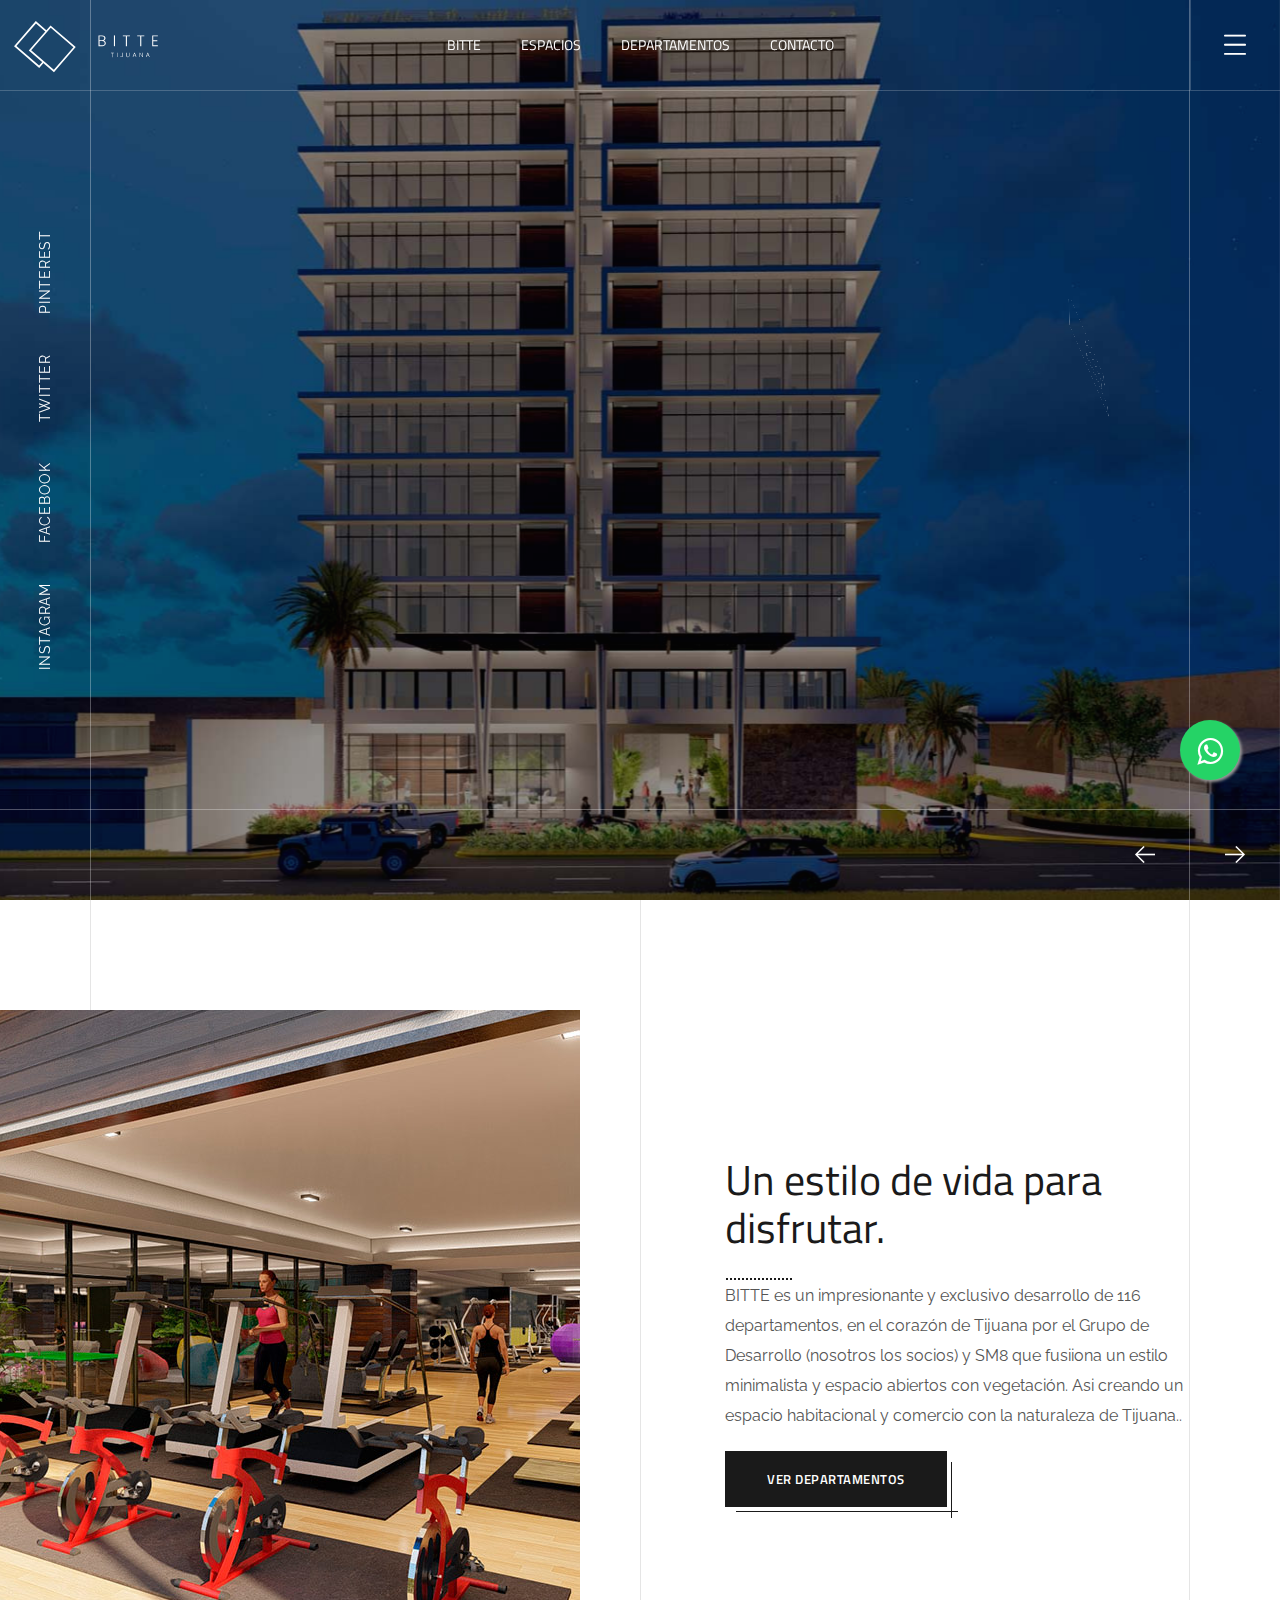
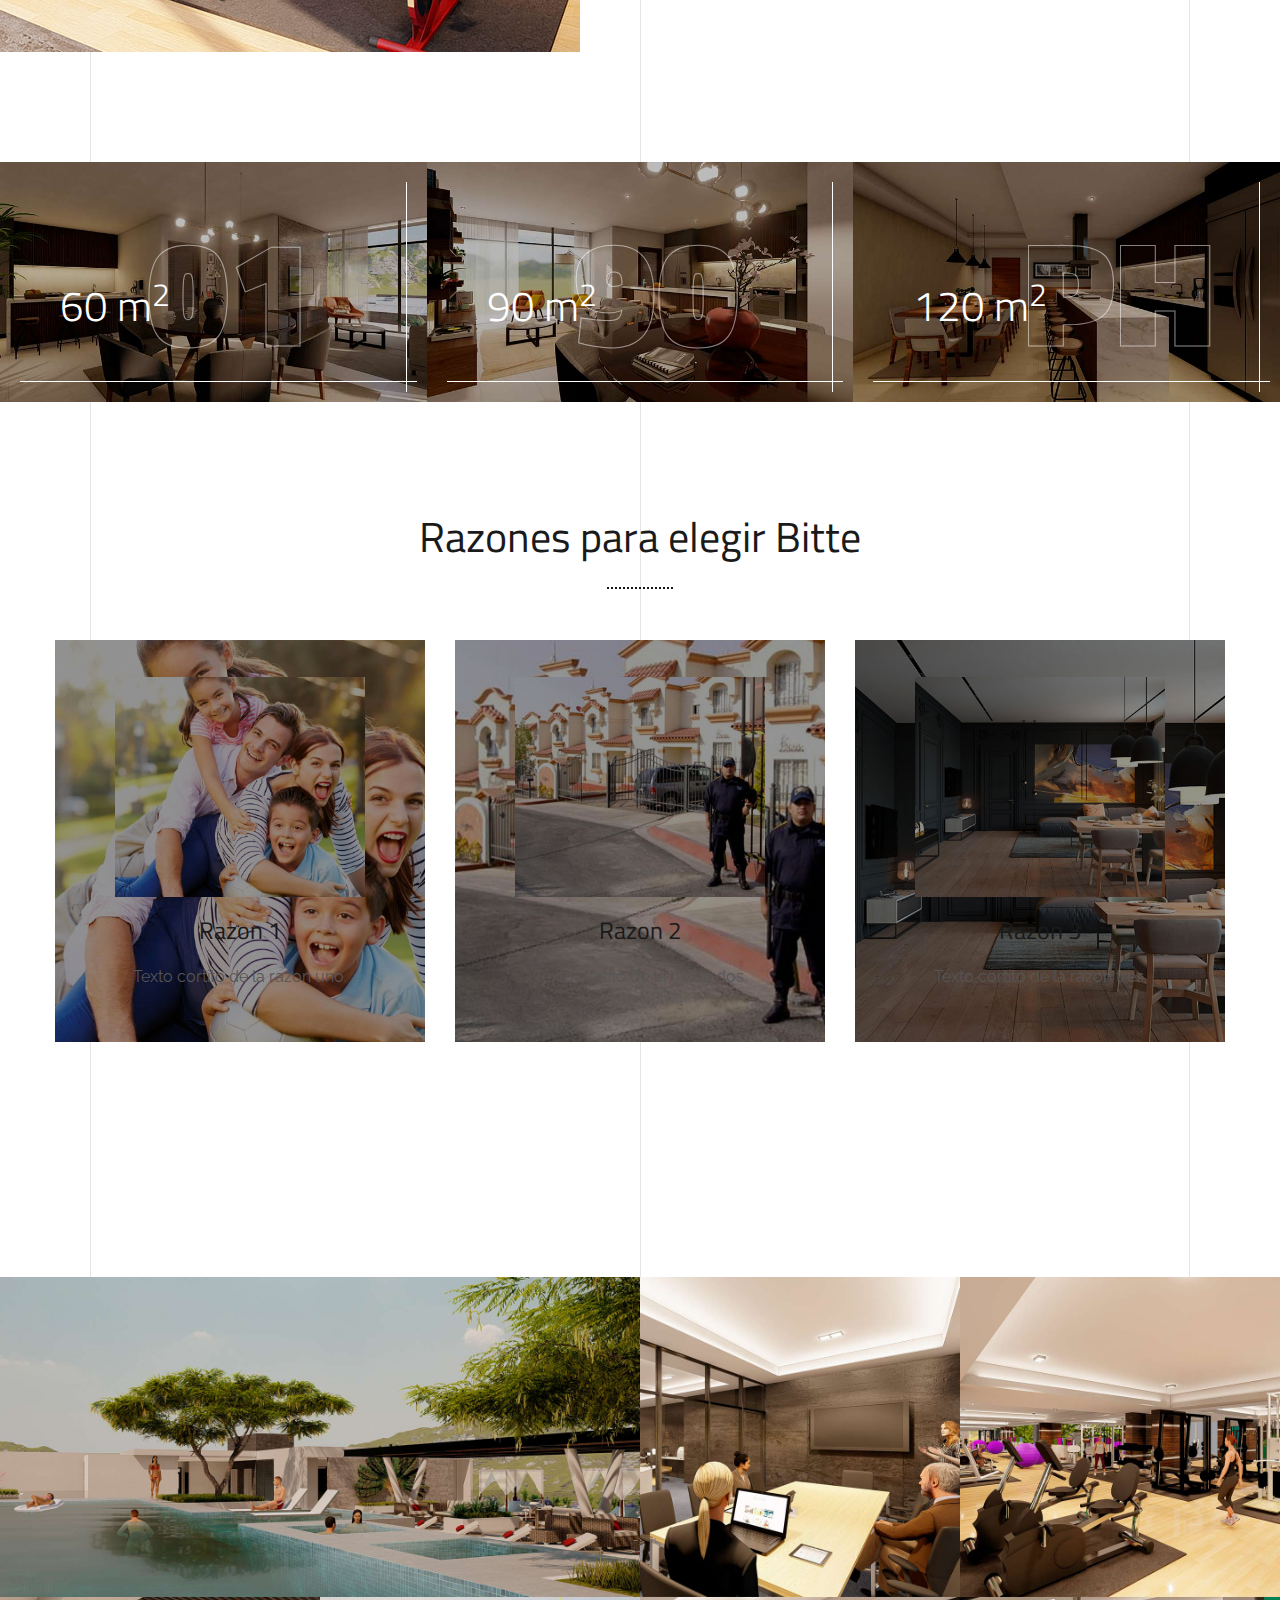
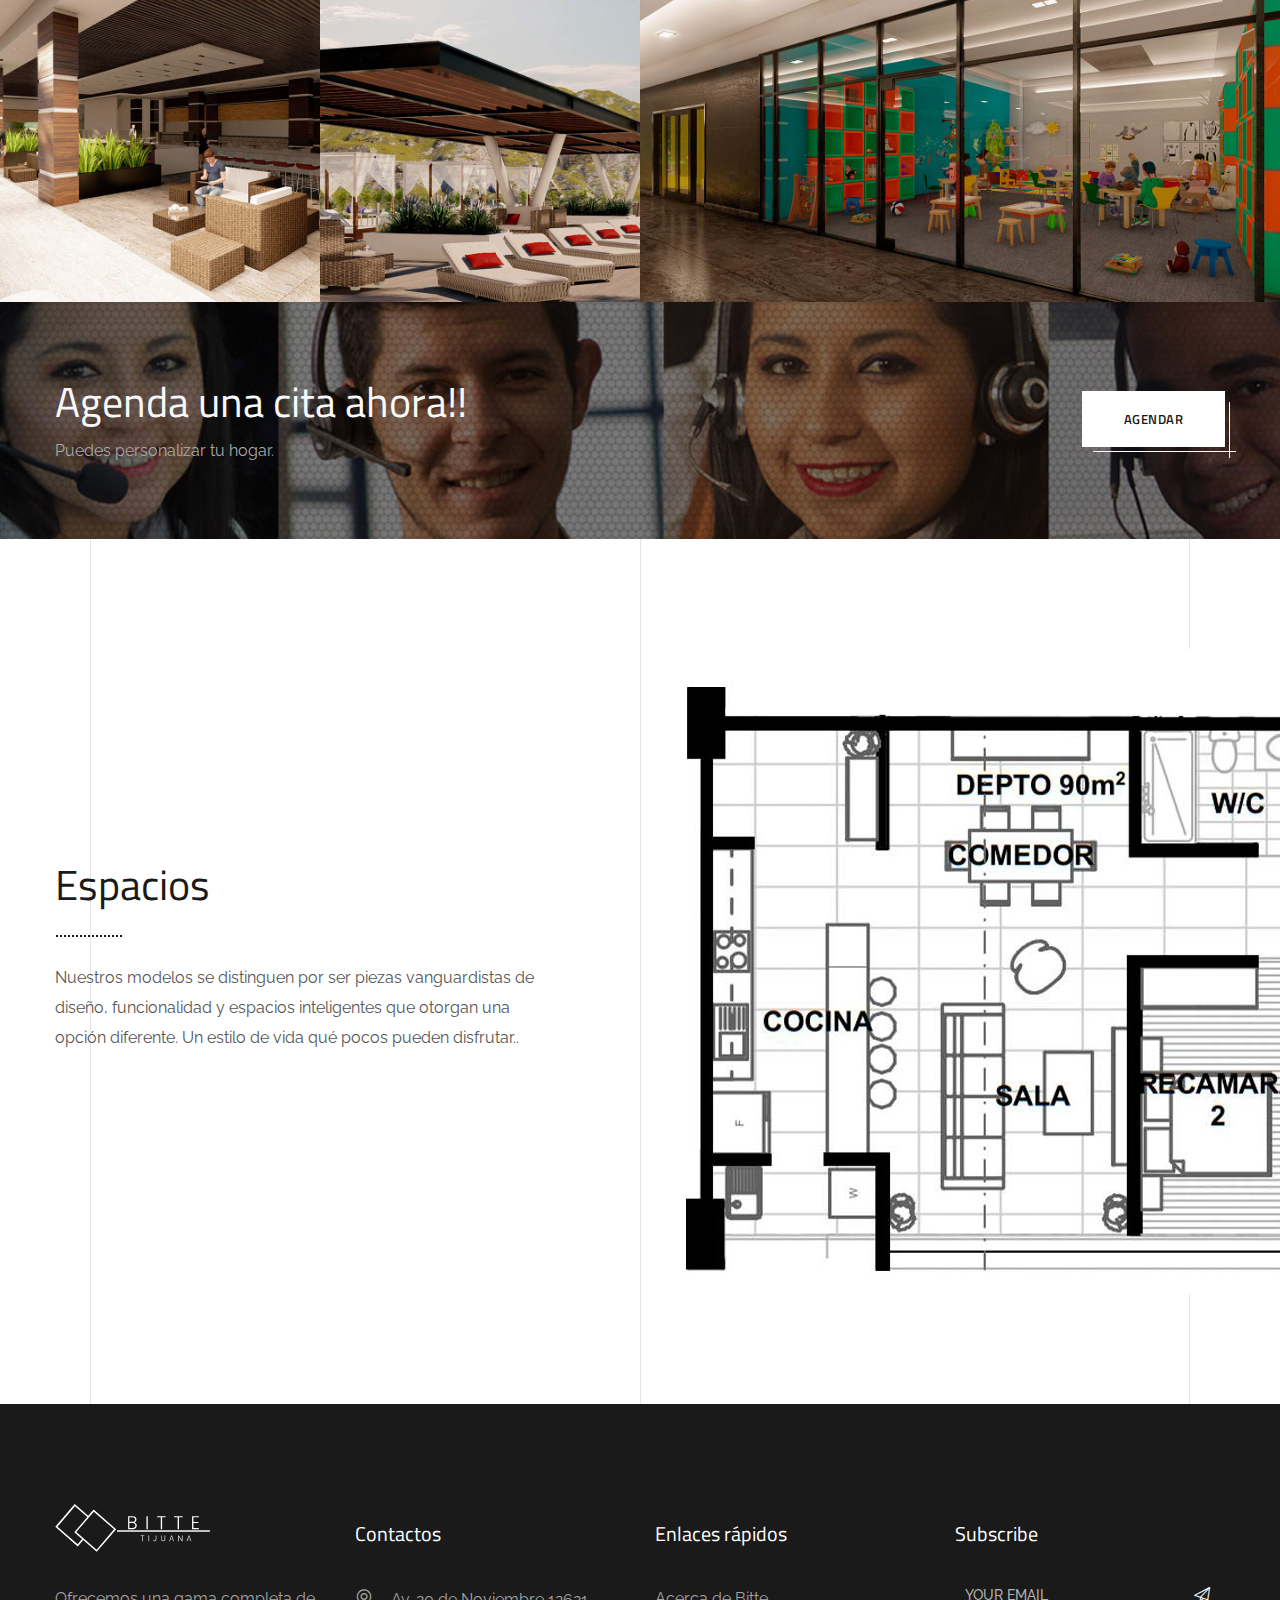
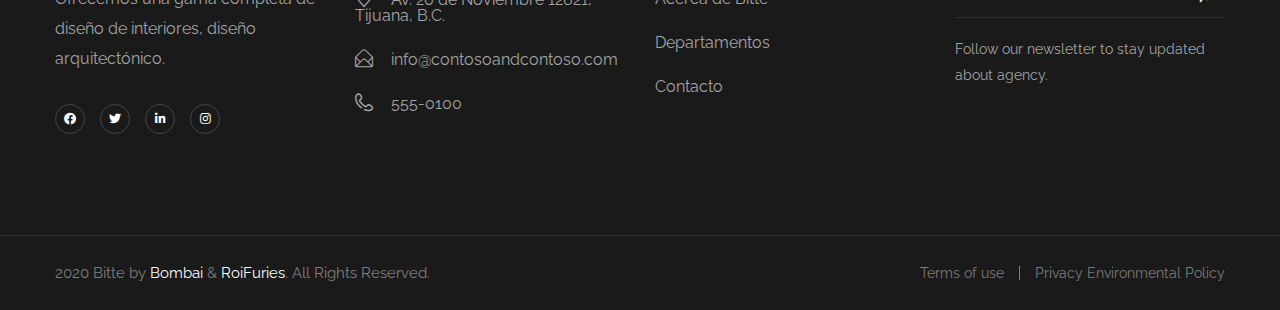
==== commit cf56399b: "Âchanges in PH page with it images, change slider1 image in index" ====
--- a/Bitte_Ahome.html
+++ b/Bitte_Ahome.html
@@ -482,7 +482,7 @@
 
                                     data-textAlign="['left','left','left','left']"
                 
-                                    > Estilo minimalista y  espacio abiertos
+                                    > Estilo minimalista
                                 </div>
                                                                     
                                 <!-- LAYER 5  Paragraph-->
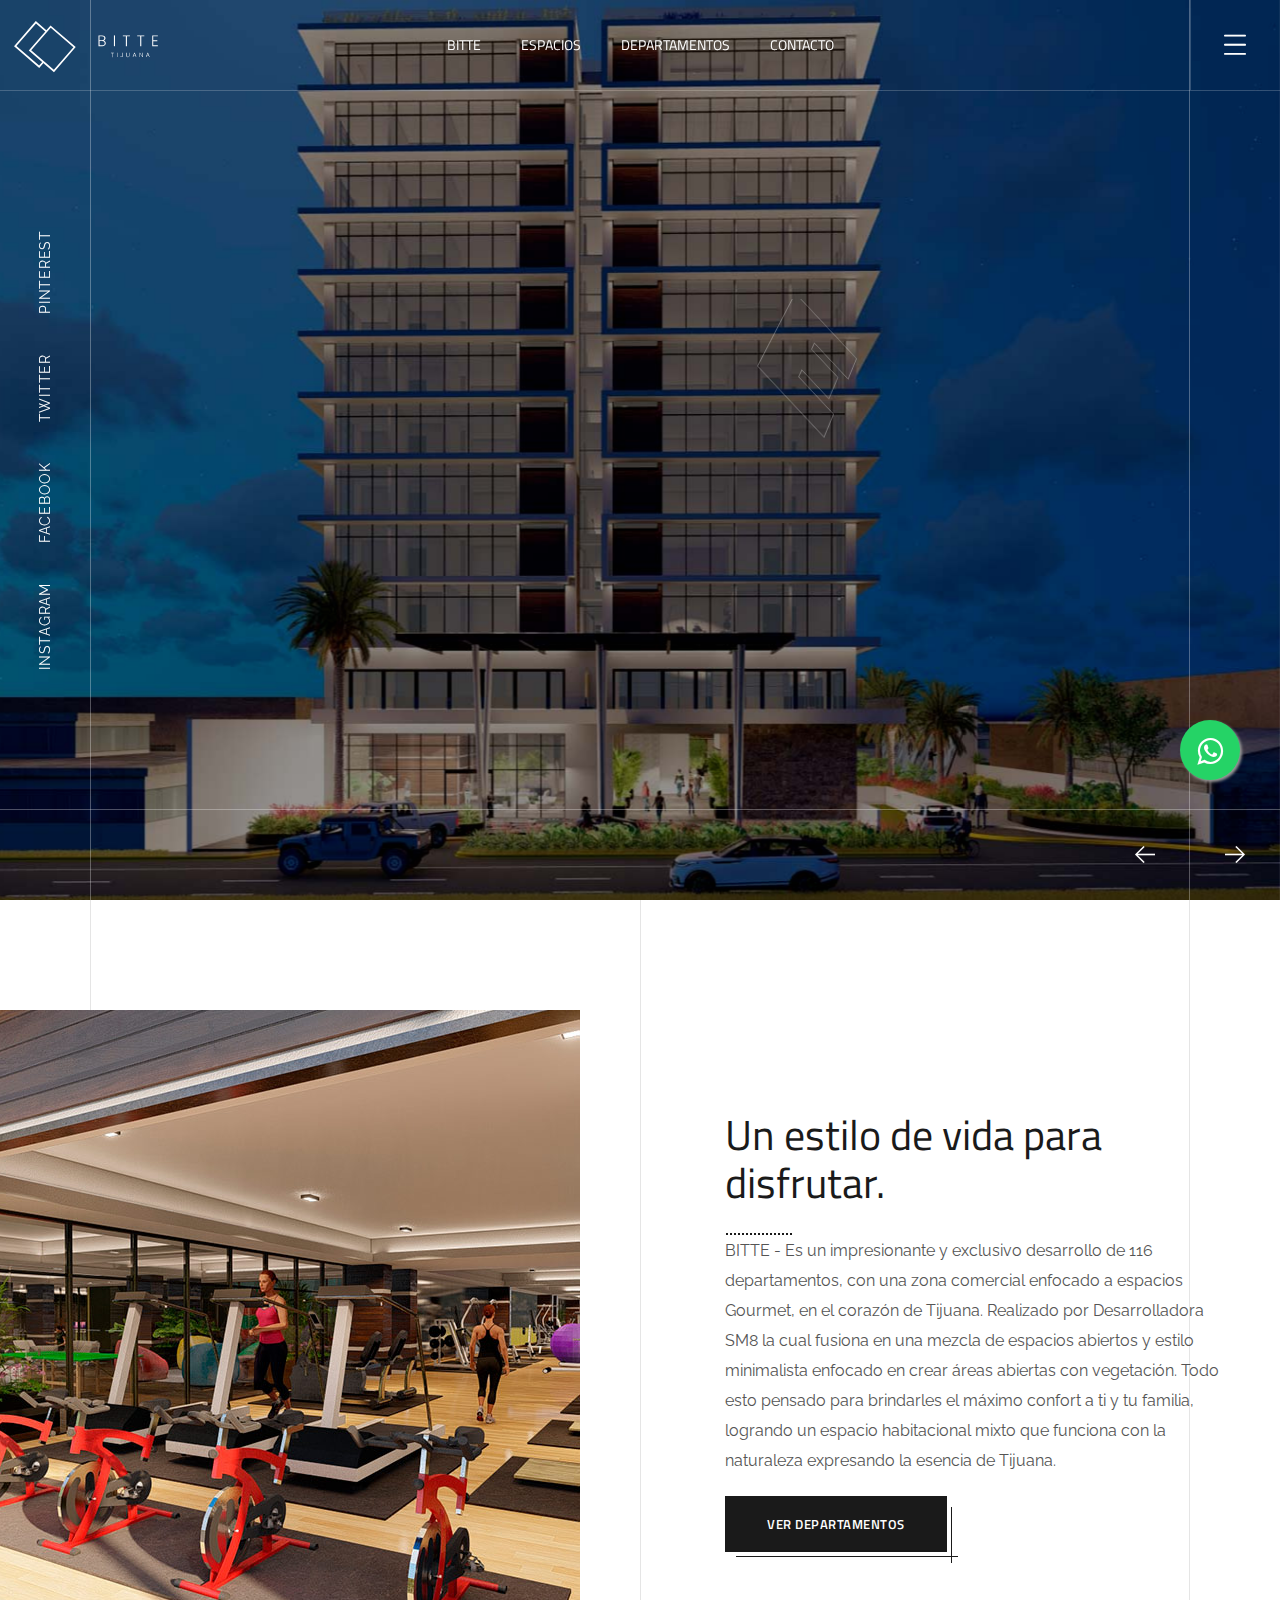
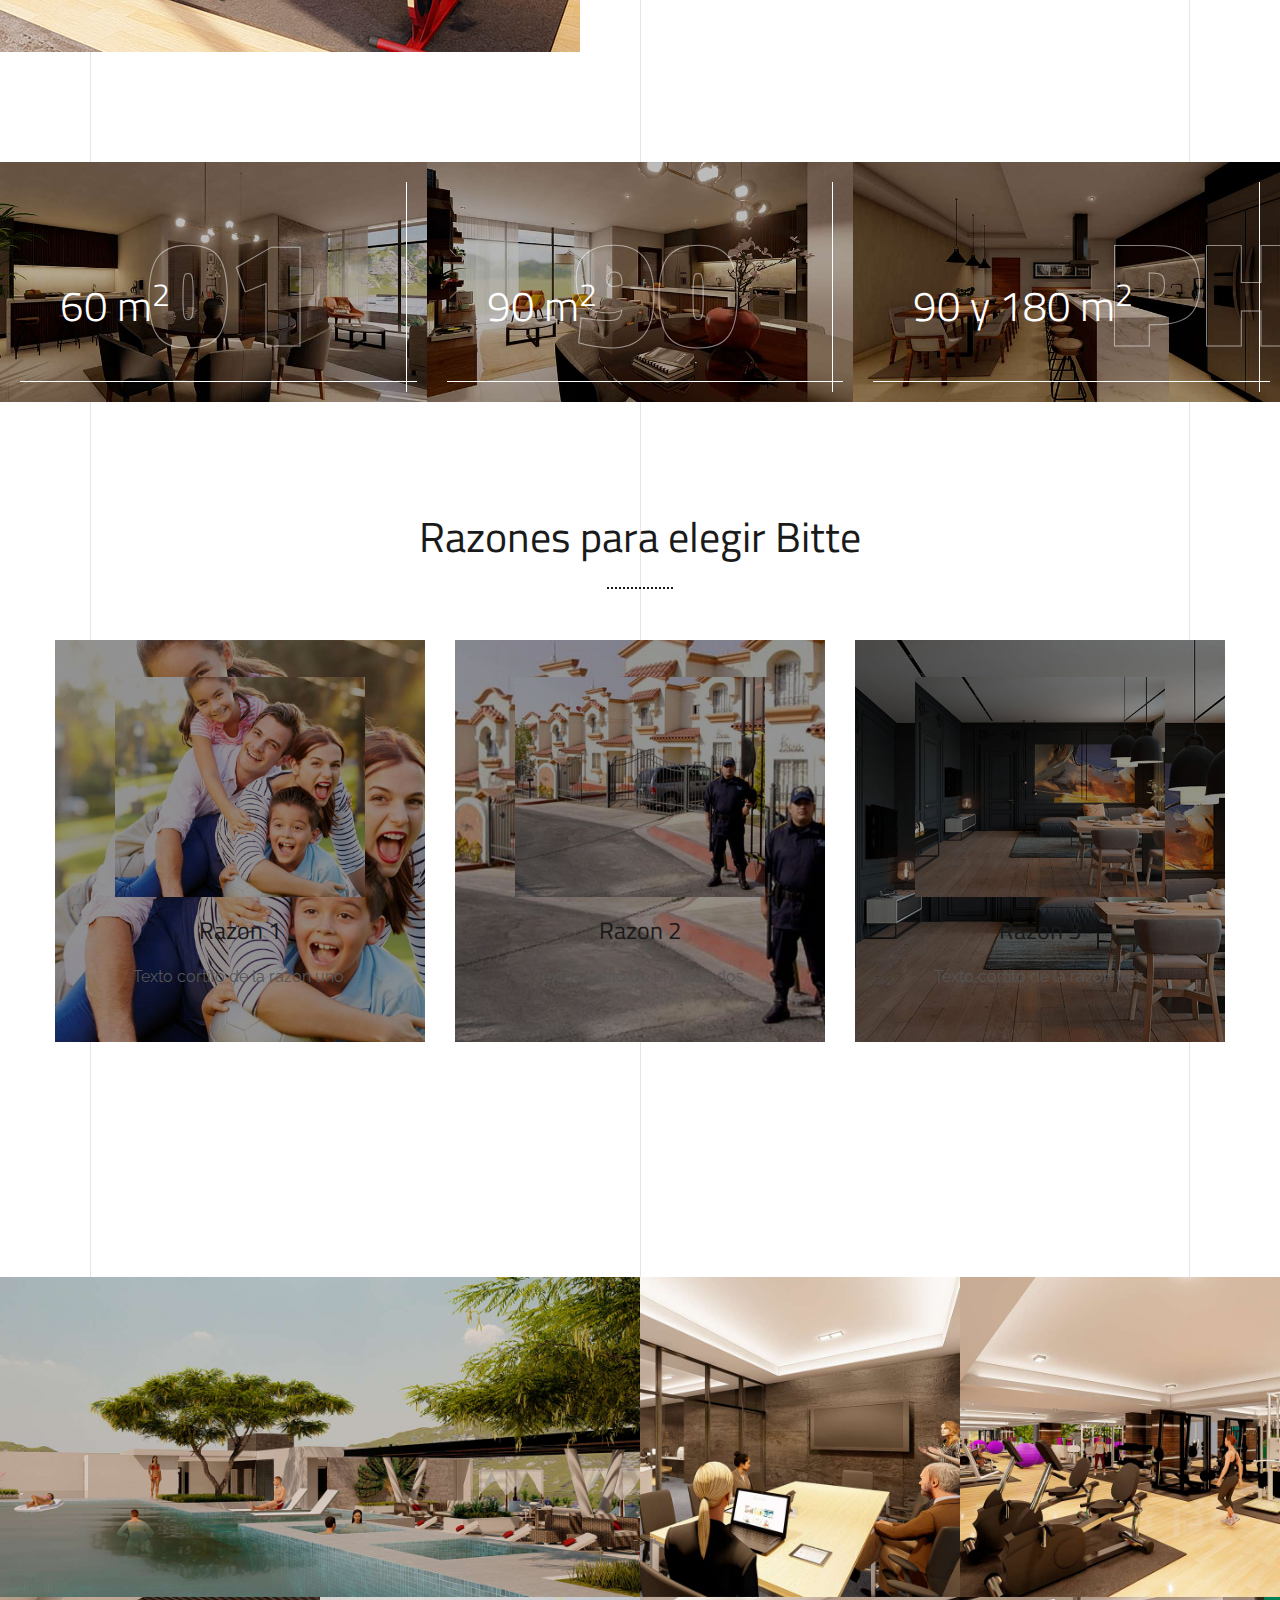
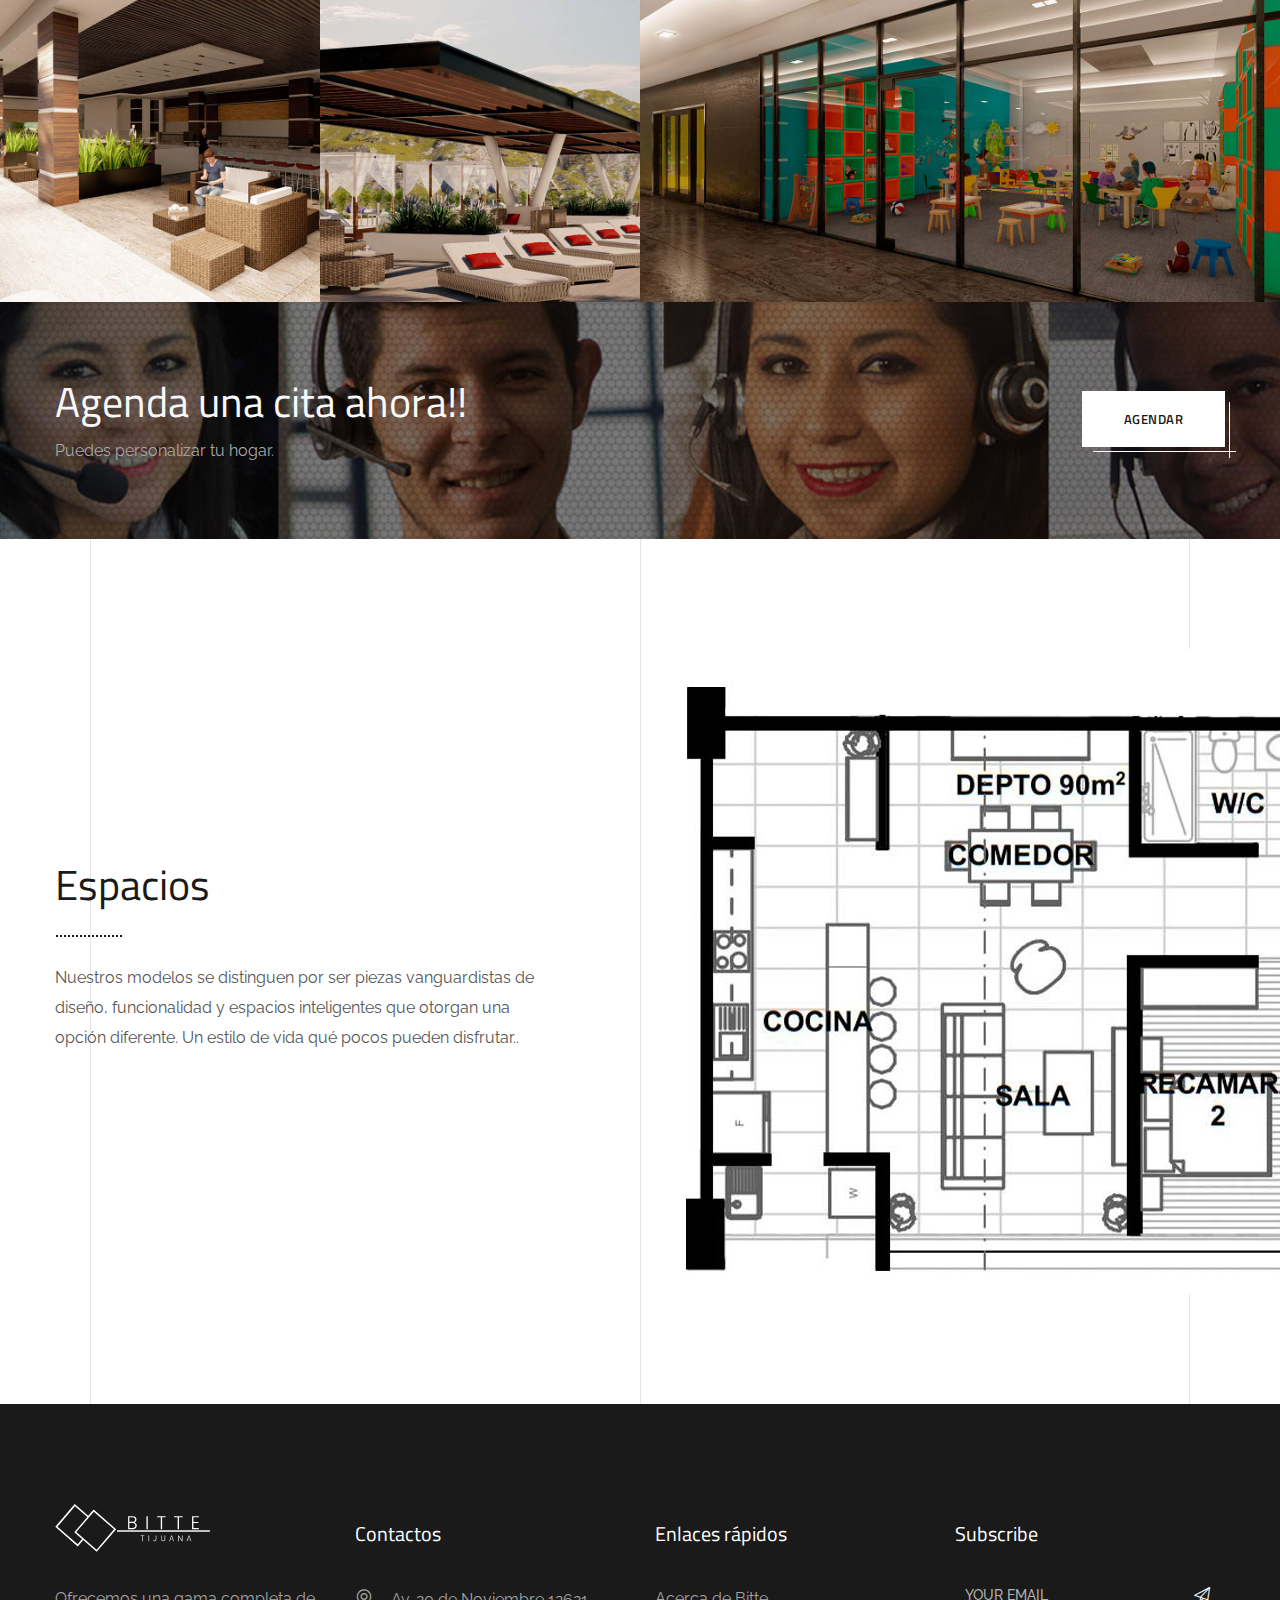
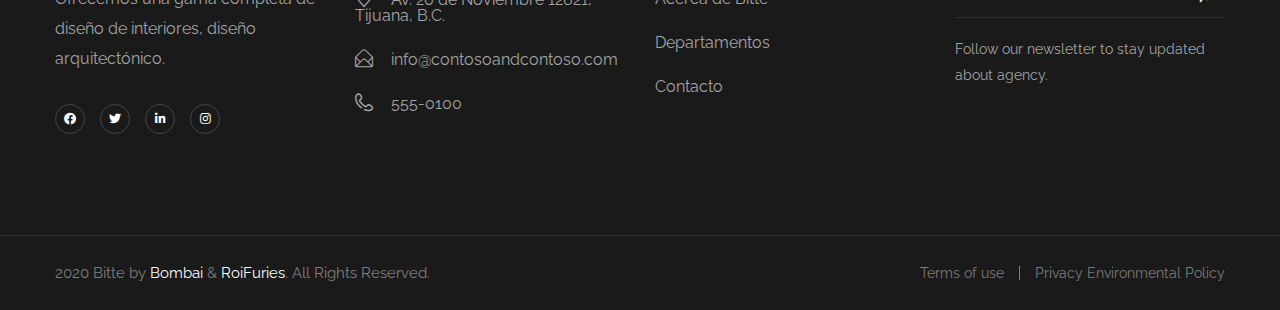
==== commit bfdca106: "ÂEduardos changes its okÂ" ====
--- a/Bitte_Ahome.html
+++ b/Bitte_Ahome.html
@@ -155,50 +155,50 @@
                         <div id="gallery-1" class="gallery galleryid-102 gallery-columns-3 gallery-size-thumbnail">
                             <figure class="gallery-item">
                                 <div class="gallery-icon landscape">
-                                    <!-- <a href="./images/galeria/bitte_Galeria1.jpg"></a> -->
+                                    <a href="./images/galeria/bitte_Galeria1b.jpg">
                                         <img src="./images/galeria/bitte_Galeria1.jpg" class="" alt="">
-                                    <!-- </a> -->
+                                    </a>
                                 </div>
                             </figure>
                             <figure class="gallery-item">
                                 <div class="gallery-icon landscape">
-                                    <!-- <a href="#">   -->
+                                    <a href="./images/galeria/bitte_Galeria2b.jpg">
                                         <img src="./images/galeria/bitte_Galeria2.jpg" class="" alt="">
-                                    <!-- </a> -->
+                                    </a>
                                 </div>
                             </figure>
                             <figure class="gallery-item">
                                 <div class="gallery-icon landscape">
-                                    <!-- <a href="./images/galeria/bitte_Galeria3.jpg"> -->
+                                    <a href="./images/galeria/bitte_Galeria3b.jpg">
                                         <img src="./images/galeria/bitte_Galeria3.jpg" class="" alt="">
-                                    <!-- </a> -->
+                                    </a>
                                 </div>
                             </figure>
                             <figure class="gallery-item">
                                 <div class="gallery-icon landscape">
-                                    <!-- <a href="./images/galeria/bitte_Galeria1.jpg"> -->
+                                    <a href="./images/galeria/bitte_Galeria4b.jpg">
                                         <img src="./images/galeria/bitte_Galeria4.jpg" class="" alt="">
-                                    <!-- </a> -->
+                                    </a>
                                 </div>
                             </figure>
                             <figure class="gallery-item">
                                 <div class="gallery-icon landscape">
-                                    <!-- <a href="./images/galeria/bitte_Galeria2.jpg"> -->
+                                    <a href="./images/galeria/bitte_Galeria5b.jpg">
                                         <img src="./images/galeria/bitte_Galeria5.jpg" class="" alt="">
-                                    <!-- </a> -->
+                                    </a>
                                 </div>
                             </figure>
                             <figure class="gallery-item">
                                 <div class="gallery-icon landscape">
-                                    <!-- <a href="./images/galeria/bitte_Galeria3.jpg"> -->
+                                    <a href="./images/galeria/bitte_Galeria6b.jpg">
                                         <img src="./images/galeria/bitte_Galeria6.jpg" class="" alt="">
-                                    <!-- </a> -->
+                                    </a>
                                 </div>
                             </figure>
                         </div>
                     </div>
                     <div class="ot-heading ">
-                        <h2 class="main-heading">Contactanos</h2>
+                        <h2 class="main-heading">Contáctanos</h2>
                     </div>
                     <div class="side-panel-cinfo">
                         <ul class="panel-cinfo">
@@ -555,7 +555,7 @@
 
                                     data-textAlign="['center','center','center','center']"
                 
-                                    >Pendiente
+                                    >Alberca
                                 </div>
                                        
                                 <!-- LAYER 4  Bold Title-->
@@ -576,7 +576,7 @@
 
                                     data-textAlign="['left','left','left','left']"
                 
-                                    >!Texto Pendiente Ventas!
+                                    >¡Roof-Top y Alberca!
                                 </div>
                                                                     
                                 <!-- LAYER 5  Paragraph-->
@@ -649,7 +649,7 @@
 
                                     data-textAlign="['center','center','center','center']"
                 
-                                    >Pendiente
+                                    > Roof-Top
                                 </div>
                                        
                                 <!-- LAYER 5  Bold Title-->
@@ -670,7 +670,7 @@
 
                                     data-textAlign="['left','left','left','left']"
                 
-                                    >!Texto Pendiente Ventas!
+                                    >!Roof-Top!
                                 </div>
                                                                     
                                 <!-- LAYER 5  Paragraph-->
@@ -811,7 +811,383 @@
                 
                                     ><a href="./bitteDeptos.html" class="octf-btn octf-btn-primary btn-slider btn-large">Ver departamentos</a>
                                 </div>  
-                            </li>                            
+                            </li> 
+                            <!-- SLIDE 6 -->
+                        <li data-index="rs-76" data-transition="fade" data-slotamount="default" data-hideafterloop="0" data-hideslideonmobile="off"  data-easein="default" data-easeout="default" data-masterspeed="300"  data-thumb="https://via.placeholder.com/1920x950.png"  data-rotate="0"  data-saveperformance="off"  data-title="" data-param1="1" data-param2="" data-param3="" data-param4="" data-param5="" data-param6="" data-param7="" data-param8="" data-param9="" data-param10="" data-description="">
+                            <!-- MAIN IMAGE -->
+                            <img src="./images/home/bitte_slider7.jpg" data-bgcolor='#ffffff' style='' alt=""  data-bgposition="center center" data-bgfit="cover" data-bgrepeat="no-repeat" class="rev-slidebg" data-bgparallax="off" data-no-retina>
+                              
+                                                        
+                            <!-- LAYER 3  Thin text title-->
+                            <div class="tp-caption tp-resizeme tp-caption-big" 
+                                id="slide-71-layer-1" 
+                                data-x="['center','center','center','center']" data-hoffset="['56','46','34','0']" 
+                                data-y="['center','center','center','center']" data-voffset="['-64','-72','-65','-50']" 
+                                data-fontsize="['206',150','0','0']"
+                                data-lineheight="['206','170','127','80']"
+                                data-letterspacing="['104','85','63','39']"
+                                data-fontweight="['900','900','900','900']"
+                                data-color="['transparent','transparent','transparent','transparent']"
+                                data-whitespace="nowrap"
+                     
+                                data-type="text" 
+                                data-responsive_offset="on" 
+            
+                                data-frames='[{"delay":500,"split":"chars","splitdelay":0.1,"speed":500,"frame":"0","from":"x:[105%];z:0;rX:45deg;rY:0deg;rZ:90deg;sX:1;sY:1;skX:0;skY:0;","mask":"x:0px;y:0px;s:inherit;e:inherit;","to":"o:1;","ease":"power4.inOut"},{"delay":"wait","speed":1000,"frame":"999","to":"x:50px;z:0;rX:0deg;rY:0deg;rZ:0deg;sX:1;sY:1;skX:0;skY:0;","ease":"power3.inOut"}]'
+
+                                data-textAlign="['center','center','center','center']"
+            
+                                >Abiertos
+                            </div>
+                                   
+                            <!-- LAYER 5  Bold Title-->
+                            <div class="tp-caption tp-resizeme tp-caption-main" 
+                                id="slide-71-layer-2" 
+                                data-x="['center','center','center','center']" data-hoffset="['2','0','0','0']" 
+                                data-y="['center','center','center','center']" data-voffset="['-56','-63','-60','-65']"
+                                data-fontsize="['93','72','55','40']"
+                                data-lineheight="['83','70','51','55']"
+                                data-color="['#fff','#fff','#fff','#fff']"
+                                data-fontweight="['200','200','200','200']"
+                                data-whitespace="nowrap"
+                     
+                                data-type="text" 
+                                data-responsive_offset="on" 
+                                
+                                data-frames='[{"delay":900,"speed":1000,"frame":"0","from":"x:50px;opacity:0;","to":"o:1;","ease":"power3.inOut"},{"delay":"wait","speed":1000,"frame":"999","to":"x:50px;opacity:0;","ease":"power3.inOut"}]'
+
+                                data-textAlign="['left','left','left','left']"
+            
+                                >!Espacios Abiertos!
+                            </div>
+                                                                
+                            <!-- LAYER 5  Paragraph-->
+                            <div class="tp-caption tp-resizeme tp-desc" 
+                                id="slide-71-layer-3" 
+                                data-x="['center','center','center','center']" data-hoffset="['0','0','0','0']"
+                                data-y="['center','center','center','center']" data-voffset="['54','43','31','15']" 
+                                data-fontsize="['19','18','17','16']"
+                                data-lineheight="['33','27','28','24']"
+                                data-width="['818','630','500','417']"
+                                data-weight="['500','500','500','500']"
+                                data-color="['#fff','#fff','#fff','#fff']"
+                                data-whitespace="normal"
+                     
+                                data-type="text" 
+                                data-responsive_offset="on" 
+            
+                                data-frames='[{"delay":1200,"speed":1000,"frame":"0","from":"x:50px;opacity:0;","to":"o:1;","ease":"power3.inOut"},{"delay":"wait","speed":1000,"frame":"999","to":"x:50px;opacity:0;","ease":"power3.inOut"}]'
+                                
+                                data-textAlign="['center','center','center','center']"
+            
+                                >
+                                </div> 
+    
+                            <!-- LAYER 6  Read More-->
+                            <div class="tp-caption rev-btn" 
+                                id="slide-71-layer-4" 
+                                data-x="['center','center','center','center']" data-hoffset="['0','0','0','0']"  
+                                data-y="['center','center','center','center']" data-voffset="['170','140','119','110']"
+                                data-fontsize="['13','18','17','0']"
+                                data-lineheight="['25','18','16','16']"
+                                data-width="none"
+                                data-height="none"
+                                data-whitespace="nowrap"   
+                                data-responsive_offset="on" 
+            
+                                data-frames='[{"delay":1500,"speed":1000,"frame":"0","from":"x:50px;opacity:0;","to":"o:1;","ease":"power3.inOut"},{"delay":"wait","speed":1000,"frame":"999","to":"x:50px;opacity:0;","ease":"power3.inOut"}]'
+                                
+                                data-textAlign="['center','center','center','center']"
+                                data-paddingtop="[0,0,0,0]"
+                                data-paddingright="[0,0,0,0]"
+                                data-paddingbottom="[0,0,0,0]"
+                                data-paddingleft="[0,0,0,0]"
+            
+                                ><a href="./bitteDeptos.html" class="octf-btn octf-btn-primary btn-slider btn-large">Ver departamentos</a>
+                            </div>  
+                        </li>   
+                        <!-- SLIDE 7 -->
+                        <li data-index="rs-77" data-transition="fade" data-slotamount="default" data-hideafterloop="0" data-hideslideonmobile="off"  data-easein="default" data-easeout="default" data-masterspeed="300"  data-thumb="https://via.placeholder.com/1920x950.png"  data-rotate="0"  data-saveperformance="off"  data-title="" data-param1="1" data-param2="" data-param3="" data-param4="" data-param5="" data-param6="" data-param7="" data-param8="" data-param9="" data-param10="" data-description="">
+                            <!-- MAIN IMAGE -->
+                            <img src="./images/home/bitte_slider8.jpg" data-bgcolor='#ffffff' style='' alt=""  data-bgposition="center center" data-bgfit="cover" data-bgrepeat="no-repeat" class="rev-slidebg" data-bgparallax="off" data-no-retina>
+                              
+                                                        
+                            <!-- LAYER 3  Thin text title-->
+                            <div class="tp-caption tp-resizeme tp-caption-big" 
+                                id="slide-71-layer-1" 
+                                data-x="['center','center','center','center']" data-hoffset="['56','46','34','0']" 
+                                data-y="['center','center','center','center']" data-voffset="['-64','-72','-65','-50']" 
+                                data-fontsize="['206',150','0','0']"
+                                data-lineheight="['206','170','127','80']"
+                                data-letterspacing="['104','85','63','39']"
+                                data-fontweight="['900','900','900','900']"
+                                data-color="['transparent','transparent','transparent','transparent']"
+                                data-whitespace="nowrap"
+                     
+                                data-type="text" 
+                                data-responsive_offset="on" 
+            
+                                data-frames='[{"delay":500,"split":"chars","splitdelay":0.1,"speed":500,"frame":"0","from":"x:[105%];z:0;rX:45deg;rY:0deg;rZ:90deg;sX:1;sY:1;skX:0;skY:0;","mask":"x:0px;y:0px;s:inherit;e:inherit;","to":"o:1;","ease":"power4.inOut"},{"delay":"wait","speed":1000,"frame":"999","to":"x:50px;z:0;rX:0deg;rY:0deg;rZ:0deg;sX:1;sY:1;skX:0;skY:0;","ease":"power3.inOut"}]'
+
+                                data-textAlign="['center','center','center','center']"
+            
+                                >Abiertos
+                            </div>
+                                   
+                            <!-- LAYER 5  Bold Title-->
+                            <div class="tp-caption tp-resizeme tp-caption-main" 
+                                id="slide-71-layer-2" 
+                                data-x="['center','center','center','center']" data-hoffset="['2','0','0','0']" 
+                                data-y="['center','center','center','center']" data-voffset="['-56','-63','-60','-65']"
+                                data-fontsize="['93','72','55','40']"
+                                data-lineheight="['83','70','51','55']"
+                                data-color="['#fff','#fff','#fff','#fff']"
+                                data-fontweight="['200','200','200','200']"
+                                data-whitespace="nowrap"
+                     
+                                data-type="text" 
+                                data-responsive_offset="on" 
+                                
+                                data-frames='[{"delay":900,"speed":1000,"frame":"0","from":"x:50px;opacity:0;","to":"o:1;","ease":"power3.inOut"},{"delay":"wait","speed":1000,"frame":"999","to":"x:50px;opacity:0;","ease":"power3.inOut"}]'
+
+                                data-textAlign="['left','left','left','left']"
+            
+                                >!Espacios Abiertos!
+                            </div>
+                                                                
+                            <!-- LAYER 5  Paragraph-->
+                            <div class="tp-caption tp-resizeme tp-desc" 
+                                id="slide-71-layer-3" 
+                                data-x="['center','center','center','center']" data-hoffset="['0','0','0','0']"
+                                data-y="['center','center','center','center']" data-voffset="['54','43','31','15']" 
+                                data-fontsize="['19','18','17','16']"
+                                data-lineheight="['33','27','28','24']"
+                                data-width="['818','630','500','417']"
+                                data-weight="['500','500','500','500']"
+                                data-color="['#fff','#fff','#fff','#fff']"
+                                data-whitespace="normal"
+                     
+                                data-type="text" 
+                                data-responsive_offset="on" 
+            
+                                data-frames='[{"delay":1200,"speed":1000,"frame":"0","from":"x:50px;opacity:0;","to":"o:1;","ease":"power3.inOut"},{"delay":"wait","speed":1000,"frame":"999","to":"x:50px;opacity:0;","ease":"power3.inOut"}]'
+                                
+                                data-textAlign="['center','center','center','center']"
+            
+                                >
+                                </div> 
+    
+                            <!-- LAYER 6  Read More-->
+                            <div class="tp-caption rev-btn" 
+                                id="slide-71-layer-4" 
+                                data-x="['center','center','center','center']" data-hoffset="['0','0','0','0']"  
+                                data-y="['center','center','center','center']" data-voffset="['170','140','119','110']"
+                                data-fontsize="['13','18','17','0']"
+                                data-lineheight="['25','18','16','16']"
+                                data-width="none"
+                                data-height="none"
+                                data-whitespace="nowrap"   
+                                data-responsive_offset="on" 
+            
+                                data-frames='[{"delay":1500,"speed":1000,"frame":"0","from":"x:50px;opacity:0;","to":"o:1;","ease":"power3.inOut"},{"delay":"wait","speed":1000,"frame":"999","to":"x:50px;opacity:0;","ease":"power3.inOut"}]'
+                                
+                                data-textAlign="['center','center','center','center']"
+                                data-paddingtop="[0,0,0,0]"
+                                data-paddingright="[0,0,0,0]"
+                                data-paddingbottom="[0,0,0,0]"
+                                data-paddingleft="[0,0,0,0]"
+            
+                                ><a href="./bitteDeptos.html" class="octf-btn octf-btn-primary btn-slider btn-large">Ver departamentos</a>
+                            </div>  
+                        </li>
+                        <!-- SLIDE 8 -->
+                        <li data-index="rs-78" data-transition="fade" data-slotamount="default" data-hideafterloop="0" data-hideslideonmobile="off"  data-easein="default" data-easeout="default" data-masterspeed="300"  data-thumb="https://via.placeholder.com/1920x950.png"  data-rotate="0"  data-saveperformance="off"  data-title="" data-param1="1" data-param2="" data-param3="" data-param4="" data-param5="" data-param6="" data-param7="" data-param8="" data-param9="" data-param10="" data-description="">
+                            <!-- MAIN IMAGE -->
+                            <img src="./images/home/bitte_slider9.jpg" data-bgcolor='#ffffff' style='' alt=""  data-bgposition="center center" data-bgfit="cover" data-bgrepeat="no-repeat" class="rev-slidebg" data-bgparallax="off" data-no-retina>
+                              
+                                                        
+                            <!-- LAYER 3  Thin text title-->
+                            <div class="tp-caption tp-resizeme tp-caption-big" 
+                                id="slide-71-layer-1" 
+                                data-x="['center','center','center','center']" data-hoffset="['56','46','34','0']" 
+                                data-y="['center','center','center','center']" data-voffset="['-64','-72','-65','-50']" 
+                                data-fontsize="['206',150','0','0']"
+                                data-lineheight="['206','170','127','80']"
+                                data-letterspacing="['104','85','63','39']"
+                                data-fontweight="['900','900','900','900']"
+                                data-color="['transparent','transparent','transparent','transparent']"
+                                data-whitespace="nowrap"
+                     
+                                data-type="text" 
+                                data-responsive_offset="on" 
+            
+                                data-frames='[{"delay":500,"split":"chars","splitdelay":0.1,"speed":500,"frame":"0","from":"x:[105%];z:0;rX:45deg;rY:0deg;rZ:90deg;sX:1;sY:1;skX:0;skY:0;","mask":"x:0px;y:0px;s:inherit;e:inherit;","to":"o:1;","ease":"power4.inOut"},{"delay":"wait","speed":1000,"frame":"999","to":"x:50px;z:0;rX:0deg;rY:0deg;rZ:0deg;sX:1;sY:1;skX:0;skY:0;","ease":"power3.inOut"}]'
+
+                                data-textAlign="['center','center','center','center']"
+            
+                                >Abiertos
+                            </div>
+                                   
+                            <!-- LAYER 5  Bold Title-->
+                            <div class="tp-caption tp-resizeme tp-caption-main" 
+                                id="slide-71-layer-2" 
+                                data-x="['center','center','center','center']" data-hoffset="['2','0','0','0']" 
+                                data-y="['center','center','center','center']" data-voffset="['-56','-63','-60','-65']"
+                                data-fontsize="['93','72','55','40']"
+                                data-lineheight="['83','70','51','55']"
+                                data-color="['#fff','#fff','#fff','#fff']"
+                                data-fontweight="['200','200','200','200']"
+                                data-whitespace="nowrap"
+                     
+                                data-type="text" 
+                                data-responsive_offset="on" 
+                                
+                                data-frames='[{"delay":900,"speed":1000,"frame":"0","from":"x:50px;opacity:0;","to":"o:1;","ease":"power3.inOut"},{"delay":"wait","speed":1000,"frame":"999","to":"x:50px;opacity:0;","ease":"power3.inOut"}]'
+
+                                data-textAlign="['left','left','left','left']"
+            
+                                >!Espacios Abiertos!
+                            </div>
+                                                                
+                            <!-- LAYER 5  Paragraph-->
+                            <div class="tp-caption tp-resizeme tp-desc" 
+                                id="slide-71-layer-3" 
+                                data-x="['center','center','center','center']" data-hoffset="['0','0','0','0']"
+                                data-y="['center','center','center','center']" data-voffset="['54','43','31','15']" 
+                                data-fontsize="['19','18','17','16']"
+                                data-lineheight="['33','27','28','24']"
+                                data-width="['818','630','500','417']"
+                                data-weight="['500','500','500','500']"
+                                data-color="['#fff','#fff','#fff','#fff']"
+                                data-whitespace="normal"
+                     
+                                data-type="text" 
+                                data-responsive_offset="on" 
+            
+                                data-frames='[{"delay":1200,"speed":1000,"frame":"0","from":"x:50px;opacity:0;","to":"o:1;","ease":"power3.inOut"},{"delay":"wait","speed":1000,"frame":"999","to":"x:50px;opacity:0;","ease":"power3.inOut"}]'
+                                
+                                data-textAlign="['center','center','center','center']"
+            
+                                >
+                                </div> 
+    
+                            <!-- LAYER 6  Read More-->
+                            <div class="tp-caption rev-btn" 
+                                id="slide-71-layer-4" 
+                                data-x="['center','center','center','center']" data-hoffset="['0','0','0','0']"  
+                                data-y="['center','center','center','center']" data-voffset="['170','140','119','110']"
+                                data-fontsize="['13','18','17','0']"
+                                data-lineheight="['25','18','16','16']"
+                                data-width="none"
+                                data-height="none"
+                                data-whitespace="nowrap"   
+                                data-responsive_offset="on" 
+            
+                                data-frames='[{"delay":1500,"speed":1000,"frame":"0","from":"x:50px;opacity:0;","to":"o:1;","ease":"power3.inOut"},{"delay":"wait","speed":1000,"frame":"999","to":"x:50px;opacity:0;","ease":"power3.inOut"}]'
+                                
+                                data-textAlign="['center','center','center','center']"
+                                data-paddingtop="[0,0,0,0]"
+                                data-paddingright="[0,0,0,0]"
+                                data-paddingbottom="[0,0,0,0]"
+                                data-paddingleft="[0,0,0,0]"
+            
+                                ><a href="./bitteDeptos.html" class="octf-btn octf-btn-primary btn-slider btn-large">Ver departamentos</a>
+                            </div>  
+                        </li>     
+                        <!-- SLIDE 9 -->
+                        <li data-index="rs-79" data-transition="fade" data-slotamount="default" data-hideafterloop="0" data-hideslideonmobile="off"  data-easein="default" data-easeout="default" data-masterspeed="300"  data-thumb="https://via.placeholder.com/1920x950.png"  data-rotate="0"  data-saveperformance="off"  data-title="" data-param1="1" data-param2="" data-param3="" data-param4="" data-param5="" data-param6="" data-param7="" data-param8="" data-param9="" data-param10="" data-description="">
+                            <!-- MAIN IMAGE -->
+                            <img src="./images/home/bitte_slider10.jpg" data-bgcolor='#ffffff' style='' alt=""  data-bgposition="center center" data-bgfit="cover" data-bgrepeat="no-repeat" class="rev-slidebg" data-bgparallax="off" data-no-retina>
+                              
+                                                        
+                            <!-- LAYER 3  Thin text title-->
+                            <div class="tp-caption tp-resizeme tp-caption-big" 
+                                id="slide-71-layer-1" 
+                                data-x="['center','center','center','center']" data-hoffset="['56','46','34','0']" 
+                                data-y="['center','center','center','center']" data-voffset="['-64','-72','-65','-50']" 
+                                data-fontsize="['206',150','0','0']"
+                                data-lineheight="['206','170','127','80']"
+                                data-letterspacing="['104','85','63','39']"
+                                data-fontweight="['900','900','900','900']"
+                                data-color="['transparent','transparent','transparent','transparent']"
+                                data-whitespace="nowrap"
+                     
+                                data-type="text" 
+                                data-responsive_offset="on" 
+            
+                                data-frames='[{"delay":500,"split":"chars","splitdelay":0.1,"speed":500,"frame":"0","from":"x:[105%];z:0;rX:45deg;rY:0deg;rZ:90deg;sX:1;sY:1;skX:0;skY:0;","mask":"x:0px;y:0px;s:inherit;e:inherit;","to":"o:1;","ease":"power4.inOut"},{"delay":"wait","speed":1000,"frame":"999","to":"x:50px;z:0;rX:0deg;rY:0deg;rZ:0deg;sX:1;sY:1;skX:0;skY:0;","ease":"power3.inOut"}]'
+
+                                data-textAlign="['center','center','center','center']"
+            
+                                >Abiertos
+                            </div>
+                                   
+                            <!-- LAYER 5  Bold Title-->
+                            <div class="tp-caption tp-resizeme tp-caption-main" 
+                                id="slide-71-layer-2" 
+                                data-x="['center','center','center','center']" data-hoffset="['2','0','0','0']" 
+                                data-y="['center','center','center','center']" data-voffset="['-56','-63','-60','-65']"
+                                data-fontsize="['93','72','55','40']"
+                                data-lineheight="['83','70','51','55']"
+                                data-color="['#fff','#fff','#fff','#fff']"
+                                data-fontweight="['200','200','200','200']"
+                                data-whitespace="nowrap"
+                     
+                                data-type="text" 
+                                data-responsive_offset="on" 
+                                
+                                data-frames='[{"delay":900,"speed":1000,"frame":"0","from":"x:50px;opacity:0;","to":"o:1;","ease":"power3.inOut"},{"delay":"wait","speed":1000,"frame":"999","to":"x:50px;opacity:0;","ease":"power3.inOut"}]'
+
+                                data-textAlign="['left','left','left','left']"
+            
+                                >!Espacios Abiertos!
+                            </div>
+                                                                
+                            <!-- LAYER 5  Paragraph-->
+                            <div class="tp-caption tp-resizeme tp-desc" 
+                                id="slide-71-layer-3" 
+                                data-x="['center','center','center','center']" data-hoffset="['0','0','0','0']"
+                                data-y="['center','center','center','center']" data-voffset="['54','43','31','15']" 
+                                data-fontsize="['19','18','17','16']"
+                                data-lineheight="['33','27','28','24']"
+                                data-width="['818','630','500','417']"
+                                data-weight="['500','500','500','500']"
+                                data-color="['#fff','#fff','#fff','#fff']"
+                                data-whitespace="normal"
+                     
+                                data-type="text" 
+                                data-responsive_offset="on" 
+            
+                                data-frames='[{"delay":1200,"speed":1000,"frame":"0","from":"x:50px;opacity:0;","to":"o:1;","ease":"power3.inOut"},{"delay":"wait","speed":1000,"frame":"999","to":"x:50px;opacity:0;","ease":"power3.inOut"}]'
+                                
+                                data-textAlign="['center','center','center','center']"
+            
+                                >
+                                </div> 
+    
+                            <!-- LAYER 6  Read More-->
+                            <div class="tp-caption rev-btn" 
+                                id="slide-71-layer-4" 
+                                data-x="['center','center','center','center']" data-hoffset="['0','0','0','0']"  
+                                data-y="['center','center','center','center']" data-voffset="['170','140','119','110']"
+                                data-fontsize="['13','18','17','0']"
+                                data-lineheight="['25','18','16','16']"
+                                data-width="none"
+                                data-height="none"
+                                data-whitespace="nowrap"   
+                                data-responsive_offset="on" 
+            
+                                data-frames='[{"delay":1500,"speed":1000,"frame":"0","from":"x:50px;opacity:0;","to":"o:1;","ease":"power3.inOut"},{"delay":"wait","speed":1000,"frame":"999","to":"x:50px;opacity:0;","ease":"power3.inOut"}]'
+                                
+                                data-textAlign="['center','center','center','center']"
+                                data-paddingtop="[0,0,0,0]"
+                                data-paddingright="[0,0,0,0]"
+                                data-paddingbottom="[0,0,0,0]"
+                                data-paddingleft="[0,0,0,0]"
+            
+                                ><a href="./bitteDeptos.html" class="octf-btn octf-btn-primary btn-slider btn-large">Ver departamentos</a>
+                            </div>  
+                        </li>                              
                         </ul>
                         <div class="tp-bannertimer"></div>
 
@@ -866,12 +1242,13 @@
                                     <!-- <span>[ about company ]</span> -->
                                     <h2 class="main-heading">Un estilo de vida para disfrutar.</h2>
                                 </div>
-                                <p>BITTE es un impresionante y exclusivo desarrollo de
-                                    116 departamentos, en el corazón de Tijuana por el
-                                    Grupo de Desarrollo (nosotros los socios) y SM8 que
-                                    fusiiona un estilo minimalista y espacio abiertos con
-                                    vegetación. Asi creando un espacio habitacional y
-                                    comercio con la naturaleza de Tijuana..</p>
+                                <p>BITTE - Es un impresionante y exclusivo desarrollo de 116 departamentos, con una zona comercial enfocado a espacios Gourmet, en el corazón de Tijuana.
+                                    Realizado por Desarrolladora SM8 la cual fusiona en una mezcla de espacios abiertos 
+                                    y estilo minimalista enfocado en crear áreas abiertas con vegetación. 
+                                    Todo esto pensado para brindarles el máximo confort a ti y tu familia, 
+                                    logrando un espacio habitacional mixto que funciona con la naturaleza expresando 
+                                    la esencia de Tijuana.
+                                </p>
                                 <div class="ot-button">
                                     <a href="bitteDeptos.html" class="octf-btn octf-btn-dark">Ver departamentos</a>
                                 </div>
@@ -932,7 +1309,7 @@
                         <div class="col-lg-4 col-md-6 px-0">
                             <div class="cate-lines h-light">
                                 <div class="cate-item">
-                                    <a href="#">                
+                                    <a href="./bitteDepa60mts.html">                
                                         <img src="./images/home/bitte_depto1_60.jpg" alt="Bitte Depa 60 mts">
                                     </a>                
                                     <div class="cate-item_content">
@@ -944,7 +1321,7 @@
                         <div class="col-lg-4 col-md-6 px-0">
                             <div class="cate-lines h-light">
                                 <div class="cate-item">
-                                    <a href="#">                
+                                    <a href="/bitteDepa90mts.html">                
                                         <img src="./images/home/bitte_depto2_90.jpg" alt="Bitte depa 90 mts">
                                     </a>                
                                     <div class="cate-item_content">
@@ -956,11 +1333,11 @@
                         <div class="col-lg-4 col-md-6 px-0">
                             <div class="cate-lines h-light">
                                 <div class="cate-item">
-                                    <a href="#">                
+                                    <a href="./bitteDepaPH.html">                
                                         <img src="./images/home/bitte_depto3_PH.jpg" alt="">
                                     </a>                
                                     <div class="cate-item_content">
-                                        <a href="./bitteDepaPH.html"><h2>120 m<sup>2</sup> <span class="number-stroke">PH</span></h2></a>
+                                        <a href="./bitteDepaPH.html"><h2>90 y 180 m<sup>2</sup> <span class="number-stroke">PH</span></h2></a>
                                     </div>
                                 </div>
                             </div>
@@ -1653,9 +2030,9 @@
                     <div class="widget-footer widget-contact">
                         <h6>Enlaces rápidos</h6>
                         <ul>
-                            <li><a href="#">Acerca de Bitte</a></li>
-                            <li><a href="#">Departamentos</a></li>
-                            <li><a href="#">Contacto</a></li>
+                            <li><a href="Bitte_Ahome.html">Acerca de Bitte</a></li>
+                            <li><a href="bitteDeptos.html">Departamentos</a></li>
+                            <li><a href="bitteContacto.html">Contacto</a></li>
                         </ul>
                     </div>
                 </div>
--- a/style.css
+++ b/style.css
@@ -6123,7 +6123,7 @@
 ## Miscellaneous
 --------------------------------------------------------------*/
 .site-overlay {
-  cursor: url(https://via.placeholder.com/32x32.png) 16 16, default;
+  /* cursor: url(https://via.placeholder.com/32x32.png) 16 16, default; */
   background: transparent;
   width: 100vw;
   height: 100vh;
@@ -7262,6 +7262,11 @@
 .pheader-faq {
     background-image: url(https://via.placeholder.com/1920x500.png);
 }
+.pheader-dept{
+  background-image: url(./images/deptos/banner2.jpg);
+
+}
+
 .pheader-portfolio {
     background-image: url(./images/deptos/banner.jpg);
     
